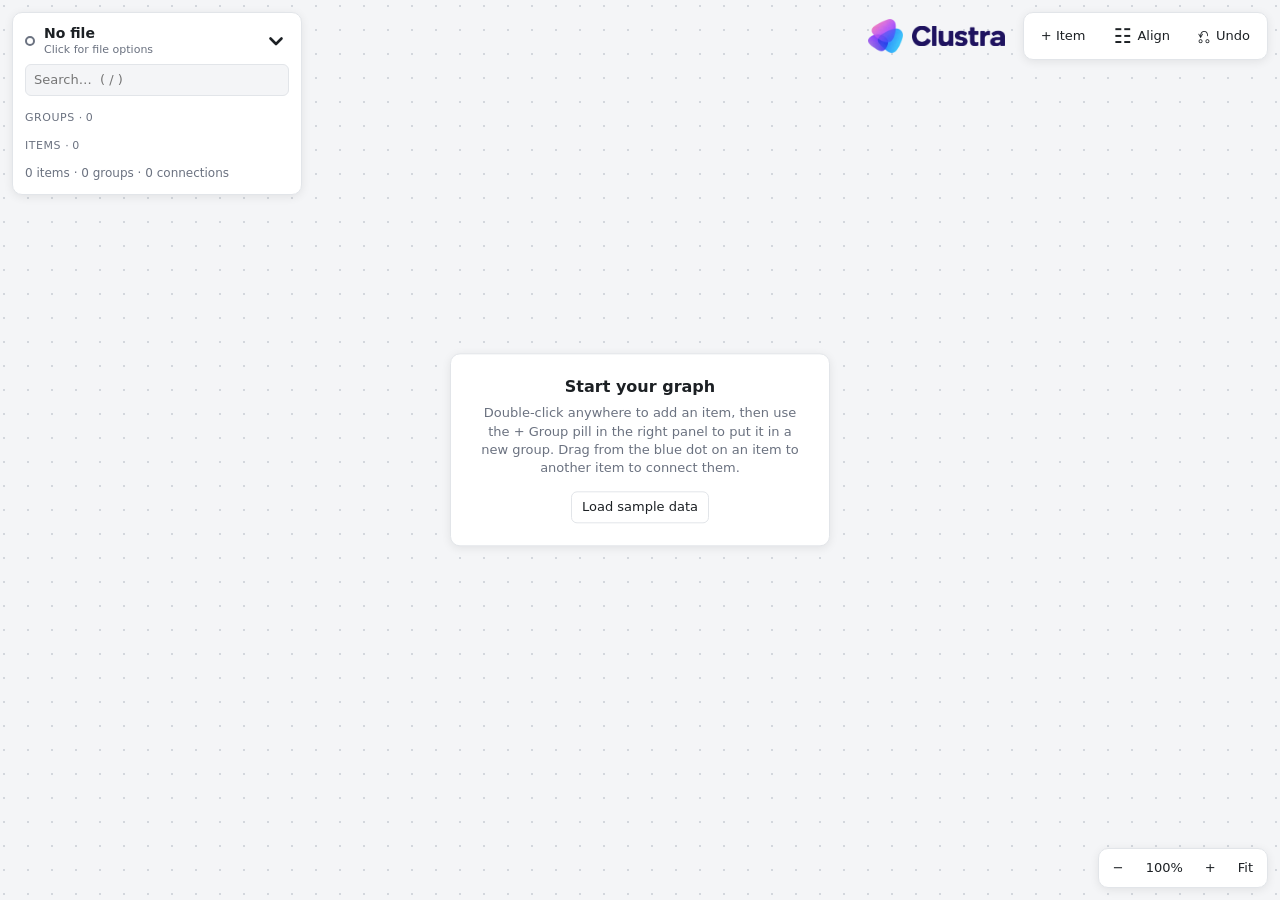
==== clustra/index.html @ b1dc6e13 "adding clustra" ====
<!doctype html>
<html lang="en">
<head>
<meta charset="utf-8">
<meta name="viewport" content="width=device-width, initial-scale=1">
<title>Clustra</title>
<style>
:root{
  --bg:#f4f5f7; --dot:#d3d7dd; --panel:#ffffff; --text:#1c2024; --muted:#6b7280; --border:#e2e5e9;
  --node:#ffffff; --node-stroke:#c3c9d2; --accent:#3b5bdb; --danger:#d93a40; --hover:#f0f2f5;
  --link:#8b93a0;
  --shadow:0 2px 10px rgba(0,0,0,.08);
}
@media (prefers-color-scheme: dark){
  :root{
    --bg:#16181b; --dot:#2c3036; --panel:#1f2226; --text:#e8eaed; --muted:#9aa1ab; --border:#33373d;
    --node:#272b30; --node-stroke:#50565f; --accent:#7c9cff; --danger:#ff6b70; --hover:#2a2e33;
    --link:#8a919d;
    --shadow:0 2px 12px rgba(0,0,0,.4);
  }
}
*{box-sizing:border-box}
[hidden]{display:none!important}
html,body{height:100%;margin:0;overflow:hidden}
body{background:var(--bg);color:var(--text);font:13px/1.4 -apple-system,BlinkMacSystemFont,"Segoe UI",system-ui,sans-serif}
svg#cv{position:fixed;inset:0;width:100%;height:100%;display:block;user-select:none;-webkit-user-select:none;touch-action:none;cursor:grab;
  background-image:radial-gradient(var(--dot) 1.2px,transparent 1.3px)}
svg#cv.panning{cursor:grabbing}
svg text{font:500 13px -apple-system,BlinkMacSystemFont,"Segoe UI",system-ui,sans-serif;fill:var(--text);pointer-events:none}
.hull{opacity:.15;stroke-linejoin:round;stroke-width:48}
.hull.sel{opacity:.3}
svg text.glabel{font-weight:700;font-size:15px;pointer-events:auto;cursor:move}
svg text.glabel.sub{font-size:12px}
.chip.implied{border-style:dashed;font-weight:400}
.chip.newgroup{border-style:dashed;color:var(--accent);font-weight:600}
.chip.newgroup:hover{background:var(--hover)}
.chip input{border:none;background:none;padding:0;width:130px;outline:none;font:inherit}
.chip.weak{border-style:dotted;border-width:2px;color:var(--text)}
.weakline{pointer-events:none}
.weakline path{fill:none;stroke-width:3;stroke-dasharray:1 8;stroke-linecap:round}
.weakline.dim{opacity:.25}
.hint{color:var(--muted);font-size:11px;margin-top:6px}
.node{cursor:pointer}
.node rect{fill:var(--node);stroke:var(--node-stroke);stroke-width:1.2}
.node:hover rect{stroke:var(--accent)}
.node.sel rect{stroke:var(--accent);stroke-width:2.5}
.node.dim{opacity:.25}
.node.hit rect{stroke:var(--accent);stroke-width:2.5}
.handle{fill:var(--accent);stroke:var(--node);stroke-width:2;opacity:0;cursor:crosshair}
.node:hover .handle,.node.sel .handle{opacity:1}
.link{cursor:pointer}
.link .hitbox{stroke:transparent;stroke-width:14;fill:none}
.link .vis{fill:none;stroke-width:1.8;stroke-linecap:round}
.link.dim{opacity:.18}
.link.sel .vis{stroke-width:4}
.link text{font-size:11px;paint-order:stroke;stroke:var(--bg);stroke-width:4px;stroke-linejoin:round}
.link .vis{stroke:var(--link)}
.link text{fill:var(--muted)}
#temp{stroke:var(--accent);stroke-width:2;stroke-dasharray:4 4;pointer-events:none}

.panel{position:fixed;background:var(--panel);border:1px solid var(--border);border-radius:10px;box-shadow:var(--shadow)}
#brand{display:flex;align-items:center;gap:9.4px;pointer-events:none;user-select:none;-webkit-user-select:none}
#brand .mark{display:block;width:34.6px;height:34.6px;-webkit-user-drag:none}
#brand .word{display:block;width:92.9px;height:19.4px;background:#1d115e;-webkit-mask:url([data-uri]) center/contain no-repeat;mask:url([data-uri]) center/contain no-repeat}
@media (prefers-color-scheme: dark){#brand .word{background:var(--text)}}
#side{left:12px;top:12px;width:290px;max-height:calc(100% - 24px);display:flex;flex-direction:column;padding:12px}
#side h1{font-size:15px;margin:0}
.sidehead{display:flex;align-items:center;justify-content:space-between;margin:0 0 8px}
#sidetoggle{width:34px;height:30px;padding:0;display:flex;align-items:center;justify-content:center;color:var(--text);background:none;border:none;border-radius:8px;margin:-4px -4px -4px 0}
#sidetoggle:hover{background:none;color:var(--accent)}
#side.collapsed .sidehead{margin:0 0 12px}
#side.collapsed #search,#side.collapsed #lists{display:none}
#side.collapsed .stats{margin-top:0}
#lists{overflow:auto;flex:1;margin:6px -6px 0;padding:0 6px}
#lists .lbl{position:sticky;top:0;background:var(--panel);margin:0;padding:8px 0 4px;z-index:1}
#lists .lbl span{text-transform:none;letter-spacing:0}
#glist,#ilist{list-style:none;margin:0 -6px;padding:0}
#glist li,#ilist li{display:flex;align-items:center;gap:8px;padding:5px 8px;border-radius:6px;cursor:pointer}
#ilist li span:nth-child(2){overflow:hidden;text-overflow:ellipsis;white-space:nowrap}
#glist li:hover,#ilist li:hover{background:var(--hover)}
#glist li.on,#ilist li.on{background:var(--hover);font-weight:600}
#glist .cnt{margin-left:auto;color:var(--muted);font-weight:400}
#ilist .none{background:none;border:1.5px solid var(--muted)}
.none-msg{color:var(--muted);padding:4px 8px}
.hull.hit{opacity:.32}
.dot{width:10px;height:10px;border-radius:50%;flex:none;display:inline-block}
.lbl{font-size:11px;text-transform:uppercase;letter-spacing:.05em;color:var(--muted);margin:12px 0 4px}
.stats{color:var(--muted);font-size:12px;margin-top:8px}
input,select,textarea,button{font:inherit;color:inherit}
input[type=text],input[type=search],select,textarea{width:100%;background:var(--bg);border:1px solid var(--border);border-radius:6px;padding:6px 8px;outline:none}
input:focus,select:focus,textarea:focus{border-color:var(--accent)}
textarea{resize:vertical;min-height:60px}
button{background:var(--panel);border:1px solid var(--border);border-radius:6px;padding:6px 10px;cursor:pointer}
button:hover{background:var(--hover)}
button.danger{color:var(--danger)}
button.x{border:none;background:none;padding:0 4px;color:var(--muted);font-size:15px;line-height:1}
button.x:hover{color:var(--danger)}
#topright{position:fixed;right:12px;top:12px;display:flex;align-items:center;gap:18px}
#tools{position:static;display:flex;gap:6px;padding:6px}
#tools button{border-color:transparent;display:inline-flex;align-items:center;gap:6px}
#tools .ico{font-size:20px;line-height:1}
#pop .sep{height:1px;background:var(--border);margin:4px 2px}
.menunote{padding:6px 10px;max-width:260px;color:var(--muted);font-size:12px}
#insp{right:12px;top:64px;width:312px;max-height:calc(100% - 130px);overflow:auto;padding:12px}
#insp[hidden]{display:none}
#insp .title{font-size:15px;font-weight:600}
.chips{display:flex;flex-wrap:wrap;gap:5px}
.chip{display:inline-flex;align-items:center;gap:6px;border-radius:999px;padding:3px 10px;color:var(--muted)}
.chip.on{color:var(--text);border-color:var(--text);font-weight:600}
.list{list-style:none;margin:0;padding:0}
.list li{display:flex;align-items:center;gap:6px;padding:3px 0}
.list li span.grow{flex:1;min-width:0;overflow:hidden;text-overflow:ellipsis;white-space:nowrap}
.list a{color:inherit;text-decoration:none;cursor:pointer;font-weight:600}
.list a:hover{color:var(--accent)}
.row{display:flex;gap:6px;margin-top:6px}
.swatches{display:flex;gap:6px;flex-wrap:wrap}
.swatches button{width:22px;height:22px;border-radius:50%;padding:0;border:2px solid transparent}
.swatches button.on{border-color:var(--text)}
.foot{margin-top:14px;display:flex;justify-content:space-between;gap:6px}
#zoom{right:12px;bottom:12px;display:flex;align-items:center;gap:2px;padding:4px}
#zoom button{border:none;min-width:30px}
label.chk{display:inline-flex;align-items:center;gap:5px;color:var(--muted);font-size:12px;white-space:nowrap;cursor:pointer}
label.chk input{width:auto;margin:0}
.newtype{display:flex;gap:8px;align-items:center;padding:4px}
.newtype input[type=text]{width:150px}
.filerow{flex:1;min-width:0;display:flex;align-items:center;gap:9px;text-align:left;background:none;border:none;padding:3px 6px;margin:-3px 0 -3px -6px;border-radius:6px}
.filerow:hover{background:var(--hover)}
.fcol{display:flex;flex-direction:column;min-width:0;line-height:1.25}
#fname{font-size:14px;font-weight:700;overflow:hidden;text-overflow:ellipsis;white-space:nowrap}
#fstat{font-size:11px;color:var(--muted);overflow:hidden;text-overflow:ellipsis;white-space:nowrap}
.syncdot{flex:none;width:10px;height:10px;border-radius:50%;border:2px solid var(--muted)}
.syncdot.ok{background:#30a46c;border-color:#30a46c}
.syncdot.busy{background:#e2a400;border-color:#e2a400;animation:pulse 1s ease-in-out infinite}
.syncdot.bad{background:var(--danger);border-color:var(--danger)}
@keyframes pulse{50%{opacity:.35}}
#pop{padding:6px;display:flex;flex-direction:column;gap:2px;z-index:5}
#pop button{border:none;text-align:left;display:flex;align-items:center;gap:8px}
#nameinp{position:fixed;width:180px;z-index:6;transform:translate(-50%,-50%);background:var(--panel)!important;box-shadow:var(--shadow)}
#marq{position:fixed;border:1.5px dashed var(--accent);background:color-mix(in srgb,var(--accent) 10%,transparent);pointer-events:none;z-index:4}
#toast{left:50%;bottom:60px;transform:translateX(-50%);padding:8px 14px;opacity:0;transition:opacity .2s;pointer-events:none}
#toast.show{opacity:1}
#empty{left:50%;top:50%;transform:translate(-50%,-50%);padding:22px 26px;text-align:center;max-width:380px}
#empty h2{margin:0 0 6px;font-size:16px}
#empty p{color:var(--muted);margin:0 0 14px}
kbd{border:1px solid var(--border);border-radius:4px;padding:0 4px;font:inherit;font-size:11px}
</style>
</head>
<body>
<svg id="cv">
  <defs>
    <marker id="arrow" viewBox="0 0 10 10" refX="9" refY="5" markerWidth="7" markerHeight="7" orient="auto-start-reverse">
      <path d="M0 0L10 5L0 10z" style="fill:var(--link)"/>
    </marker>
  </defs>
  <g id="world"><g id="root"></g><line id="temp" visibility="hidden"/></g>
</svg>

<div id="side" class="panel">
  <div class="sidehead"><button id="filerow" class="filerow"><span id="syncdot" class="syncdot"></span><span class="fcol"><span id="fname"></span><span id="fstat"></span></span></button><button class="x" id="sidetoggle" title="Collapse the panel" aria-label="Collapse the panel"></button></div>
  <input type="search" id="search" placeholder="Search…  ( / )">
  <div id="lists">
    <div class="lbl">Groups <span id="gcount"></span></div>
    <ul id="glist"></ul>
    <div class="lbl">Items <span id="icount"></span></div>
    <ul id="ilist"></ul>
  </div>
  <div class="stats" id="stats"></div>
</div>

<div id="topright">
<div id="brand" role="img" aria-label="Clustra"><img class="mark" alt="" width="37" height="37" src="[data-uri]"><span class="word"></span></div>
<div id="tools" class="panel">
  <button data-tool="item" title="Or double-click the canvas">+ Item</button>
  <button data-tool="align" title="Arrange the whole board — or only the selected items, or the selected group"><span class="ico">☷</span> Align</button>
  <button data-tool="undo" title="Cmd/Ctrl+Z"><span class="ico">⎌</span> Undo</button>
  <input type="file" id="file" accept="application/json,.json" hidden>
</div>
</div>

<div id="insp" class="panel" hidden></div>

<div id="zoom" class="panel">
  <button data-zoom="out">−</button><button data-zoom="reset" id="zpct">100%</button><button data-zoom="in">+</button><button data-zoom="fit">Fit</button>
</div>
<div id="pop" class="panel" hidden></div>
<div id="toast" class="panel"></div>
<div id="marq" hidden></div>
<div id="empty" class="panel" hidden>
  <h2>Start your graph</h2>
  <p>Double-click anywhere to add an item, then use the + Group pill in the right panel to put it in a new group. Drag from the blue dot on an item to another item to connect them.</p>
  <button id="load-sample">Load sample data</button>
</div>
<datalist id="dl"></datalist>

<script>
const KEY = 'clustra-v1';
const PALETTE = ['#e5484d','#f76b15','#e2a400','#30a46c','#12a594','#0090ff','#6e56cf','#d6409f','#8d6e53','#687076'];
const NH = 30;
const $ = s => document.querySelector(s);
const esc = s => String(s ?? '').replace(/[&<>"']/g, c => ({'&':'&amp;','<':'&lt;','>':'&gt;','"':'&quot;',"'":'&#39;'}[c]));
const uid = () => Math.random().toString(36).slice(2, 10);
const svg = $('#cv'), world = $('#world'), root = $('#root'), temp = $('#temp'), insp = $('#insp'), pop = $('#pop');

// ---------- state ----------
function normalize(d) {
  d = d && typeof d === 'object' ? d : {};
  const S = {
    name: typeof d.name === 'string' ? d.name : '',
    items: Array.isArray(d.items) ? d.items : [],
    groups: Array.isArray(d.groups) ? d.groups : [],
    links: Array.isArray(d.links) ? d.links : [],
    linkTypes: (Array.isArray(d.linkTypes) ? d.linkTypes : []).filter(t => t && t.id).map(t => ({id: String(t.id), name: String(t.name || 'Connection'), dir: !!t.dir})),
    view: d.view && isFinite(d.view.k) ? d.view : null,
    savedAt: +d.savedAt || 0,
  };
  const gids = new Set(S.groups.map(g => g.id));
  S.groups.forEach(g => { g.parent = g.parent && g.parent !== g.id && gids.has(g.parent) ? g.parent : null; });
  S.groups.forEach(g => { const seen = new Set([g.id]); let x = g; while (x && x.parent) { if (seen.has(x.parent)) { x.parent = null; break; } seen.add(x.parent); x = S.groups.find(y => y.id === x.parent); } });
  S.items.forEach(p => { p.groups = (p.groups || []).filter(g => gids.has(g)); p.weak = (p.weak || []).filter(g => gids.has(g) && !p.groups.includes(g)); p.x = +p.x || 0; p.y = +p.y || 0; p.name = String(p.name || '?'); });
  const itemIds = new Set(S.items.map(p => p.id));
  S.links = S.links.filter(l => itemIds.has(l.a) && itemIds.has(l.b) && l.a !== l.b);
  for (const l of S.links) {
    l.type = String(l.type);
    if (!S.linkTypes.some(t => t.id === l.type)) S.linkTypes.push({id: l.type, name: 'Connection', dir: false}); // a link whose type is missing from the file
  }
  S.linkTypes = S.linkTypes.filter(t => S.links.some(l => l.type === t.id));
  return S;
}
// What is written to disk, to localStorage and on export.
function serialize() { return {name: S.name.trim() || fileStem(), items: S.items, groups: S.groups, links: S.links, linkTypes: S.linkTypes, view: S.view, savedAt: S.savedAt}; }
const fileStem = () => (fileHandle?.name || '').replace(/\.[^.]+$/, '');
const tabTitle = () => fileHandle ? 'Clustra - ' + fileHandle.name : 'Clustra'; // the linked file, as in "Clustra - my-board.json"
const graphTitle = () => S.name.trim() || fileStem() || 'Untitled graph'; // the name stored in the data, else the name of the linked file
const slug = () => graphTitle().normalize('NFKD').replace(/[\u0300-\u036f]/g, '').toLowerCase().replace(/[^a-z0-9]+/g, '-').replace(/^-+|-+$/g, '') || 'graph';
// Connection types are named by the user and only exist while some connection uses them.
const typeOf = id => S.linkTypes.find(t => t.id === id);
const typeName = id => typeOf(id)?.name || 'Connection';
function ensureType(name, dir = false) {
  name = name.trim();
  const ex = S.linkTypes.find(t => t.name.toLowerCase() === name.toLowerCase()); if (ex) return ex;
  const t = {id: uid(), name, dir: !!dir}; S.linkTypes.push(t); return t;
}
function load() { try { return normalize(JSON.parse(localStorage.getItem(KEY))); } catch { return normalize(null); } }
let S = load();
let sel = null;           // {kind:'item'|'group'|'link', id}
let undoStack = [];
let query = '';
let saveT;
function save() { S.linkTypes = S.linkTypes.filter(t => S.links.some(l => l.type === t.id)); S.savedAt = Date.now(); try { localStorage.setItem(KEY, JSON.stringify(serialize())); } catch (e) { toast('Could not save: ' + e.message); } fileSoon(); }
function saveSoon() { clearTimeout(saveT); saveT = setTimeout(save, 300); }
function pushUndo() { undoStack.push(JSON.stringify(S)); if (undoStack.length > 80) undoStack.shift(); }
function mutate(fn) { pushUndo(); fn(); save(); renderAll(); }
function doUndo() {
  if (!undoStack.length) return toast('Nothing to undo');
  const v = S.view, nm = S.name, wasEmpty = !S.items.length; S = JSON.parse(undoStack.pop()); S.view = v; S.name = nm;
  if (sel && !getSel()) sel = null;
  for (const id of [...multi]) if (!item(id)) multi.delete(id);
  save(); renderAll();
  if (wasEmpty) fit(); // e.g. undoing "Clear": bring the restored items back into view
}
const item = id => S.items.find(p => p.id === id);
const group = id => S.groups.find(g => g.id === id);
const link = id => S.links.find(l => l.id === id);
// Subgroups: a group may have a `parent`. Being in a subgroup implies being in all its ancestors.
function ancestors(gid) { const a = []; let g = group(gid), n = 0; while (g && g.parent && n++ < 50) { a.push(g.parent); g = group(g.parent); } return a; }
function descendants(gid) { const out = []; const walk = id => S.groups.forEach(g => { if (g.parent === id && !out.includes(g.id)) { out.push(g.id); walk(g.id); } }); walk(gid); return out; }
const inGroup = (p, gid) => p.groups.includes(gid) || p.groups.some(x => ancestors(x).includes(gid));
const members = gid => S.items.filter(p => inGroup(p, gid));
// Weak membership: an item is only loosely tied to the group. It is not laid out in the group or covered
// by its area; a dotted line runs from the item to the group instead.
const weakMembers = gid => S.items.filter(p => p.weak.includes(gid));
const rootOf = gid => ancestors(gid).at(-1) || gid;
// An item's first group decides where it "lives" (its chip is laid out there). A group's area
// still stretches to cover all of its members, so areas overlap around items that are in several groups.
const isBridge = p => p.groups.length > 1 && new Set(p.groups.map(rootOf)).size > 1; // in several top-level groups
function coreMembers(gid) { const ms = members(gid), core = ms.filter(p => p.groups[0] === gid || ancestors(p.groups[0]).includes(gid)); return core.length ? core : ms; }
const fullName = g => [...ancestors(g.id).reverse().map(id => group(id).name), g.name].join(' › ');
function orderedGroups() { const out = []; const walk = (parentId, d) => S.groups.forEach(g => { if ((g.parent || null) === parentId) { out.push(g); walk(g.id, d + 1); } }); walk(null, 0); return out; }
function subHeight(gid) { return Math.max(0, ...S.groups.filter(g => g.parent === gid).map(g => 1 + subHeight(g.id))); }
function addToGroup(p, gid) {
  p.weak = p.weak.filter(x => x !== gid);
  if (inGroup(p, gid)) return false;
  const anc = ancestors(gid); p.groups = p.groups.filter(x => !anc.includes(x)); p.groups.push(gid); return true;
}
function removeFromGroup(p, gid) { // leaving a subgroup keeps the item in its parent
  const drop = [gid, ...descendants(gid)], par = group(gid)?.parent;
  p.groups = p.groups.filter(x => !drop.includes(x));
  if (par && !inGroup(p, par)) p.groups.push(par);
}
function getSel() { return !sel ? null : sel.kind === 'item' ? item(sel.id) : sel.kind === 'group' ? group(sel.id) : link(sel.id); }
function select(kind, id) { sel = kind ? {kind, id} : null; multi.clear(); editing = false; renderAll(); }
// Multi-selection (shift-click items, or shift-drag a box around them). Holds item ids; a selection
// of one is turned back into the normal single selection.
const multi = new Set();
function settleMulti() {
  for (const id of [...multi]) if (!item(id)) multi.delete(id);
  if (multi.size === 1) { sel = {kind: 'item', id: [...multi][0]}; multi.clear(); }
  else if (multi.size) sel = null;
  editing = false; renderAll();
}
function toggleMulti(iid) {
  if (!multi.size && sel?.kind === 'item' && sel.id !== iid) multi.add(sel.id);
  if (multi.has(iid)) multi.delete(iid); else multi.add(iid);
  if (!multi.size && sel?.kind === 'item' && sel.id === iid) sel = null;
  settleMulti();
}

// ---------- geometry ----------
const mctx = document.createElement('canvas').getContext('2d');
mctx.font = '500 13px -apple-system,BlinkMacSystemFont,"Segoe UI",system-ui,sans-serif';
const wcache = new Map();
function nodeW(p) {
  let tw = wcache.get(p.name);
  if (tw === undefined) { tw = mctx.measureText(p.name).width; wcache.set(p.name, tw); }
  return Math.max(44, tw + 26 + (p.groups.length + p.weak.length) * 10);
}
function toWorld(cx, cy) { return {x: (cx - S.view.x) / S.view.k, y: (cy - S.view.y) / S.view.k}; }
function toScreen(x, y) { return {x: x * S.view.k + S.view.x, y: y * S.view.k + S.view.y}; }
function hull(pts) {
  pts = pts.slice().sort((a, b) => a[0] - b[0] || a[1] - b[1]);
  const cross = (o, a, b) => (a[0] - o[0]) * (b[1] - o[1]) - (a[1] - o[1]) * (b[0] - o[0]);
  const lo = [], up = [];
  for (const p of pts) { while (lo.length >= 2 && cross(lo.at(-2), lo.at(-1), p) <= 0) lo.pop(); lo.push(p); }
  for (const p of pts.reverse()) { while (up.length >= 2 && cross(up.at(-2), up.at(-1), p) <= 0) up.pop(); up.push(p); }
  return lo.slice(0, -1).concat(up.slice(0, -1));
}
function clip(p, q) { // point on p's pill boundary toward q
  const dx = q.x - p.x, dy = q.y - p.y, hw = nodeW(p) / 2 + 3, hh = NH / 2 + 3;
  const t = Math.min(dx ? hw / Math.abs(dx) : Infinity, dy ? hh / Math.abs(dy) : Infinity);
  return {x: p.x + dx * t, y: p.y + dy * t, t};
}
function centroid(ps) { return {x: ps.reduce((s, p) => s + p.x, 0) / ps.length, y: ps.reduce((s, p) => s + p.y, 0) / ps.length}; }
function freeSpot(cx, cy, w = 100, skip) {
  for (let i = 0; i < 5000; i++) {
    const r = 36 * Math.sqrt(i), a = i * 2.39996, x = cx + r * Math.cos(a) * 1.7, y = cy + r * Math.sin(a);
    if (!S.items.some(p => p !== skip && Math.abs(p.x - x) < (nodeW(p) + w) / 2 + 14 && Math.abs(p.y - y) < NH + 12)) return {x, y};
  }
  return {x: cx, y: cy};
}
function bbox(ps = S.items) {
  let x0 = Infinity, y0 = Infinity, x1 = -Infinity, y1 = -Infinity;
  for (const p of ps) { const w = nodeW(p) / 2; x0 = Math.min(x0, p.x - w); x1 = Math.max(x1, p.x + w); y0 = Math.min(y0, p.y - NH / 2); y1 = Math.max(y1, p.y + NH / 2); }
  return {x0, y0, x1, y1};
}

// ---------- view ----------
function applyView() {
  const v = S.view;
  world.setAttribute('transform', `translate(${v.x},${v.y}) scale(${v.k})`);
  let step = 24 * v.k; while (step < 14) step *= 2;
  svg.style.backgroundSize = `${step}px ${step}px`;
  svg.style.backgroundPosition = `${v.x}px ${v.y}px`;
  $('#zpct').textContent = Math.round(v.k * 100) + '%';
}
function zoomAt(cx, cy, f) {
  const v = S.view, k = Math.min(4, Math.max(0.08, v.k * f));
  v.x = cx - (cx - v.x) * k / v.k; v.y = cy - (cy - v.y) * k / v.k; v.k = k;
  applyView(); saveSoon();
}
function fit() {
  const W = innerWidth, H = innerHeight;
  if (!S.items.length) { S.view = {x: W / 2, y: H / 2, k: 1}; applyView(); return; }
  const b = bbox(), L = 328, T = 80, R = sel ? 340 : 40, B = 70, pad = 50;
  const k = Math.min(1.4, (W - L - R) / (b.x1 - b.x0 + pad * 2), (H - T - B) / (b.y1 - b.y0 + pad * 2));
  const kk = Math.max(0.08, k);
  S.view = {k: kk, x: L + (W - L - R) / 2 - (b.x0 + b.x1) / 2 * kk, y: T + (H - T - B) / 2 - (b.y0 + b.y1) / 2 * kk};
  applyView(); saveSoon();
}
function ensureVisible(p) {
  const s = toScreen(p.x, p.y);
  if (s.x < 338 || s.x > innerWidth - 350 || s.y < 80 || s.y > innerHeight - 80) {
    S.view.x += innerWidth / 2 - s.x; S.view.y += innerHeight / 2 - s.y; applyView(); saveSoon();
  }
}

// ---------- rendering ----------
function renderCanvas() {
  const byId = new Map(S.items.map(p => [p.id, p]));
  const gm = new Map(S.groups.map(g => [g.id, g]));
  let h = '', labels = '';
  const selItemId = sel?.kind === 'item' ? sel.id : null;
  const areas = new Map();
  // group hulls
  for (const g of orderedGroups()) {
    const ms = members(g.id); if (!ms.length) continue;
    const pts = [], pad = 48 + 36 * subHeight(g.id), core = coreMembers(g.id), coreSet = new Set(core);
    // The area wraps the items that live here (and members sitting right next to them). Members that
    // live in another group are reached by an arm of the same colour, so areas overlap just at them.
    const gapTo = (p, c) => Math.max(Math.abs(c.x - p.x) - (nodeW(c) + nodeW(p)) / 2, Math.abs(c.y - p.y) - NH);
    const corners = p => { const w = nodeW(p) / 2, hh = NH / 2; return [[p.x - w, p.y - hh], [p.x + w, p.y - hh], [p.x - w, p.y + hh], [p.x + w, p.y + hh]]; };
    const inside = (poly, x, y) => { let sg = 0; for (let i = 0; i < poly.length; i++) { const a = poly[i], b = poly[(i + 1) % poly.length], c = Math.sign((b[0] - a[0]) * (y - a[1]) - (b[1] - a[1]) * (x - a[0])); if (c) { if (sg && c !== sg) return false; sg = c; } } return true; };
    const settled = core.filter(p => !isBridge(p)), body = bbox(settled.length ? settled : core), msSet = new Set(ms), arms = [];
    let hp = hull(pts.concat(...core.map(corners)));
    const guests = ms.filter(p => !coreSet.has(p)).map(p => { let near = core[0], d = Infinity; for (const c of core) { const v = gapTo(p, c); if (v < d) { d = v; near = c; } } return {p, near, d}; }).sort((a, b) => a.d - b.d);
    for (const {p, near, d} of guests) {
      // stretch the area over a member that lives elsewhere only if that swallows no item that isn't a member
      const cand = d < 450 ? hull(hp.concat(corners(p))) : null;
      if (cand && (d < 50 || !S.items.some(q => !msSet.has(q) && inside(cand, q.x, q.y)))) hp = cand;
      else if (p.groups.includes(g.id)) arms.push([p, near]); // an item that is in via a subgroup is reached by that subgroup's arm only
    }
    const b = body;
    areas.set(g.id, {hp, pad, color: g.color});
    const on = sel?.kind === 'group' && sel.id === g.id;
    h += `<g class="hull${on ? ' sel' : ''}${query && g.name.toLowerCase().includes(query.toLowerCase()) ? ' hit' : ''}" data-gid="${g.id}" fill="${g.color}" stroke="${g.color}"><path style="stroke-width:${pad}" d="M${hp.map(p => p.join(' ')).join('L')}Z"/>` +
      arms.map(([p, c]) => { const w = nodeW(p); return `<line x1="${p.x}" y1="${p.y}" x2="${c.x}" y2="${c.y}" style="stroke-width:16;stroke-linecap:round"/><rect x="${p.x - w / 2}" y="${p.y - NH / 2}" width="${w}" height="${NH}" rx="${NH / 2}" style="stroke-width:18"/>`; }).join('') + `</g>`;
    labels += `<text class="glabel${g.parent ? ' sub' : ''}" data-gid="${g.id}" x="${b.x0 - pad / 2 + 10}" y="${b.y0 - pad / 2 - 8}" style="fill:${g.color}">${esc(g.name)}</text>`;
  }
  h += labels;
  // weak memberships: dotted line from the item to the edge of the group's area
  for (const p of S.items) for (const gid of p.weak) {
    const a = areas.get(gid); if (!a) continue;
    let best = null, bd = Infinity;
    for (let i = 0; i < a.hp.length; i++) {
      const u = a.hp[i], v = a.hp[(i + 1) % a.hp.length], dx = v[0] - u[0], dy = v[1] - u[1];
      const t = Math.max(0, Math.min(1, ((p.x - u[0]) * dx + (p.y - u[1]) * dy) / (dx * dx + dy * dy || 1)));
      const qx = u[0] + t * dx, qy = u[1] + t * dy, d = Math.hypot(p.x - qx, p.y - qy);
      if (d < bd) { bd = d; best = [qx, qy]; }
    }
    if (!best || bd < a.pad / 2 + 30) continue; // already at or inside the area
    const k = (a.pad / 2) / bd, ex = best[0] + (p.x - best[0]) * k, ey = best[1] + (p.y - best[1]) * k, c = clip(p, {x: ex, y: ey});
    h += `<g class="weakline${selItemId && selItemId !== p.id ? ' dim' : ''}" stroke="${a.color}" fill="${a.color}"><path d="M${c.x} ${c.y}L${ex} ${ey}"/><circle cx="${ex}" cy="${ey}" r="4.5" stroke="none"/></g>`;
  }
  // links
  const pairCount = {}, pairIdx = {};
  for (const l of S.links) { const k = [l.a, l.b].sort().join('|'); pairCount[k] = (pairCount[k] || 0) + 1; }
  for (const l of S.links) {
    const a = byId.get(l.a), b = byId.get(l.b); if (!a || !b) continue;
    const k = [l.a, l.b].sort().join('|'), i = pairIdx[k] = (pairIdx[k] ?? -1) + 1;
    const c1 = clip(a, b), c2 = clip(b, a); if (c1.t + c2.t >= 1) continue;
    let ox = 0, oy = 0;
    if (pairCount[k] > 1) { const dx = b.x - a.x, dy = b.y - a.y, d = Math.hypot(dx, dy) || 1, o = (i - (pairCount[k] - 1) / 2) * 9, sgn = l.a < l.b ? 1 : -1; ox = -dy / d * o * sgn; oy = dx / d * o * sgn; }
    const d = `M${c1.x + ox} ${c1.y + oy}L${c2.x + ox} ${c2.y + oy}`;
    const lt = typeOf(l.type), text = l.label || typeName(l.type);
    const cls = `link${sel?.kind === 'link' && sel.id === l.id ? ' sel' : ''}${selItemId && l.a !== selItemId && l.b !== selItemId ? ' dim' : ''}`;
    h += `<g class="${cls}" data-lid="${l.id}"><path class="hitbox" d="${d}"/><path class="vis" d="${d}"${lt?.dir ? ' marker-end="url(#arrow)"' : ''}/>` +
      (text ? `<text x="${(c1.x + c2.x) / 2 + ox}" y="${(c1.y + c2.y) / 2 + oy}" text-anchor="middle" dy=".35em">${esc(text)}</text>` : '') + `</g>`;
  }
  // nodes
  const q = query.toLowerCase(), mgs = q ? matchingGroups() : [];
  for (const p of S.items) {
    const w = nodeW(p), n = p.groups.length + p.weak.length;
    const hit = q && matchesItem(p, q, mgs);
    const cls = `node${(sel?.kind === 'item' && sel.id === p.id) || multi.has(p.id) ? ' sel' : ''}${q ? (hit ? ' hit' : ' dim') : ''}`;
    h += `<g class="${cls}" data-iid="${p.id}" transform="translate(${p.x},${p.y})"><rect x="${-w / 2}" y="${-NH / 2}" width="${w}" height="${NH}" rx="${NH / 2}"/>`;
    p.groups.forEach((gid, i) => { h += `<circle cx="${-w / 2 + 14 + i * 10}" cy="0" r="4" fill="${gm.get(gid)?.color || '#888'}"/>`; });
    p.weak.forEach((gid, i) => { h += `<circle cx="${-w / 2 + 14 + (p.groups.length + i) * 10}" cy="0" r="3.2" fill="none" stroke-width="1.6" stroke="${gm.get(gid)?.color || '#888'}"/>`; });
    h += `<text x="${n * 5 + (n ? 2 : 0)}" text-anchor="middle" dy=".35em">${esc(p.name)}</text><circle class="handle" cx="${w / 2}" cy="0" r="7"/></g>`;
  }
  root.innerHTML = h;
  $('#empty').hidden = S.items.length > 0 || S.groups.length > 0;
}
const byName = (a, b) => a.name.localeCompare(b.name, 'cs');
function matchingGroups() { const q = query.toLowerCase(); return q ? S.groups.filter(g => g.name.toLowerCase().includes(q)) : S.groups; }
function matchesItem(p, q, mg) { return p.name.toLowerCase().includes(q) || mg.some(g => inGroup(p, g.id)); } // by name, or being in a group whose name matches
function renderSidebar() {
  document.title = tabTitle();
  const q = query.toLowerCase(), mg = q ? matchingGroups() : [];
  const gs = orderedGroups().filter(g => !q || mg.includes(g));
  $('#glist').innerHTML = gs.map(g =>
    `<li data-gid="${g.id}" style="padding-left:${8 + (q ? 0 : ancestors(g.id).length * 16)}px" class="${sel?.kind === 'group' && sel.id === g.id ? 'on' : ''}"><span class="dot" style="background:${g.color}"></span><span>${esc(g.name)}</span><span class="cnt">${members(g.id).length}</span></li>`).join('')
    || (S.groups.length ? '<li class="none-msg" style="cursor:default">No group matches</li>' : '');
  const ps = S.items.filter(p => !q || matchesItem(p, q, mg)).sort(byName), gm = new Map(S.groups.map(g => [g.id, g]));
  $('#ilist').innerHTML = ps.map(p => {
    const c = gm.get(p.groups[0])?.color;
    return `<li data-iid="${p.id}" class="${(sel?.kind === 'item' && sel.id === p.id) || multi.has(p.id) ? 'on' : ''}"><span class="dot${c ? '' : ' none'}" style="${c ? `background:${c}` : ''}"></span><span>${esc(p.name)}</span></li>`;
  }).join('') || (S.items.length ? '<li class="none-msg" style="cursor:default">No item matches</li>' : '');
  $('#gcount').textContent = q ? `· ${gs.length} of ${S.groups.length}` : `· ${S.groups.length}`;
  $('#icount').textContent = q ? `· ${ps.length} of ${S.items.length}` : `· ${S.items.length}`;
  const NB = '\u00a0'; // non-breaking space: a number never gets separated from its label
  $('#stats').textContent = [`${S.items.length}${NB}items`, `${S.groups.length}${NB}groups`, `${S.links.length}${NB}connections`].join(' · ');
}
function linkPhrase(l, me) {
  const other = item(l.a === me.id ? l.b : l.a), nm = `<a data-act="selItem" data-iid="${other.id}">${esc(other.name)}</a>`, t = esc(typeName(l.type));
  const body = !typeOf(l.type)?.dir ? `${t}: ${nm}` : l.a === me.id ? `${t} → ${nm}` : `${t} ← ${nm}`;
  return `${body}${l.label ? ` <span style="color:var(--muted)">· ${esc(l.label)}</span>` : ''}`;
}
const typeOptions = (sel, extra = '') => S.linkTypes.map(t => `<option value="${t.id}"${t.id === sel ? ' selected' : ''}>${esc(t.name)}${t.dir ? ' →' : ''}</option>`).join('') + `<option value="__new"${sel === '__new' ? ' selected' : ''}>+ New type…</option>`;
function renderInspector() {
  const o = getSel();
  if (multi.size > 1) {
    const ps = [...multi].map(item);
    insp.hidden = false;
    insp.innerHTML = `<div class="title">${ps.length} items selected</div>
      <div class="lbl">Groups</div>
      <div class="chips">${orderedGroups().map(g => { const n = ps.filter(p => inGroup(p, g.id)).length; return `<button class="chip${n === ps.length ? ' on' : n ? ' on implied' : ''}" data-act="multiGroup" data-gid="${g.id}" title="${n === ps.length ? 'All are in it — click to remove them all' : `${n} of ${ps.length} are in it — click to add the rest`}"><span class="dot" style="background:${g.color}"></span>${esc(fullName(g))}${n && n < ps.length ? ` · ${n}/${ps.length}` : ''}</button>`; }).join('') || '<span style="color:var(--muted)">No groups yet — create one on the left.</span>'}</div>
      <div class="hint">Click a group to add all selected items to it; click again to take them out. Drag any selected item to move the whole selection. Shift-click adds or removes items; shift-drag on empty space selects a box.</div>
      <div class="lbl">Selected</div>
      <ul class="list">${ps.map(p => `<li><span class="grow"><a data-act="selItem" data-iid="${p.id}">${esc(p.name)}</a></span><button class="x" title="Remove from selection" data-act="multiDrop" data-iid="${p.id}">×</button></li>`).join('')}</ul>
      <div class="foot"><button data-act="multiClear">Clear selection</button><button class="danger" data-act="multiDelete">Delete ${ps.length} items</button></div>`;
    return;
  }
  insp.hidden = !o;
  if (!o) return;
  let h = '';
  if (sel.kind === 'item') {
    const ls = S.links.filter(l => l.a === o.id || l.b === o.id);
    setDatalist(S.items.filter(p => p.id !== o.id));
    h = `<input type="text" class="title" data-field="name" value="${esc(o.name)}" placeholder="Name">
      <div class="lbl">Connections</div>
      <ul class="list">${ls.map(l => `<li><span class="dot" style="background:var(--link)"></span><span class="grow">${linkPhrase(l, o)}</span><button class="x" title="Edit" data-act="selLink" data-lid="${l.id}">✎</button><button class="x" title="Remove" data-act="delLink" data-lid="${l.id}">×</button></li>`).join('')}</ul>
      <div class="row"><select id="conn-type" style="width:120px;flex:none">${typeOptions(connType())}</select>
        <input type="text" id="conn-name" list="dl" placeholder="Name, Enter" data-enter="addConn"></div>
      <div class="row" id="conn-newrow"${connType() === '__new' ? '' : ' hidden'}><input type="text" id="conn-newtype" placeholder="Name of the new type" data-enter="focusConnName"><label class="chk" title="Draw the connection with an arrow, from this item to the other"><input type="checkbox" id="conn-newdir"> arrow</label></div>
      <div class="lbl">Notes</div>
      <textarea data-field="note" placeholder="Anything worth remembering…">${esc(o.note || '')}</textarea>
      <div class="lbl">Groups</div>
      <div class="chips"><button class="chip newgroup" data-act="newGroupPill" title="Create a new group and put ${esc(o.name)} in it">+ Group</button>${orderedGroups().map(g => `<button class="chip${o.groups.includes(g.id) ? ' on' : inGroup(o, g.id) ? ' on implied' : o.weak.includes(g.id) ? ' weak' : ''}" data-act="toggleGroup" data-gid="${g.id}" title="${o.weak.includes(g.id) ? 'Weak member — click to remove' : o.groups.includes(g.id) ? 'Member — click to make it a weak tie' : 'Click to add'}"><span class="dot" style="${o.weak.includes(g.id) ? `box-shadow:inset 0 0 0 2px ${g.color}` : `background:${g.color}`}"></span>${esc(fullName(g))}${o.weak.includes(g.id) ? ' · weak' : ''}</button>`).join('') }</div>
      ${S.groups.length ? '<div class="hint">Click a group to cycle: member → weak tie → not in it. Dragging from the blue dot onto a group also makes a weak tie.</div>' : ''}
      <div class="foot"><span></span><button class="danger" data-act="delItem">Delete item</button></div>`;
  } else if (sel.kind === 'group') {
    const ms = members(o.id);
    setDatalist(S.items.filter(p => !inGroup(p, o.id)));
    const weak = weakMembers(o.id), subs = S.groups.filter(g => g.parent === o.id), banned = [o.id, ...descendants(o.id)];
    h = `<input type="text" class="title" data-field="name" value="${esc(o.name)}" placeholder="Group name">
      <div class="lbl">Color</div>
      <div class="swatches">${PALETTE.map(c => `<button data-act="setColor" data-color="${c}" class="${c === o.color ? 'on' : ''}" style="background:${c}"></button>`).join('')}</div>
      <div class="lbl">Parent group</div>
      <select data-field="parent"><option value="">— none (top level) —</option>${orderedGroups().filter(g => !banned.includes(g.id)).map(g => `<option value="${g.id}"${g.id === o.parent ? ' selected' : ''}>${esc(fullName(g))}</option>`).join('')}</select>
      <div class="lbl">Subgroups</div>
      <ul class="list">${subs.map(g => `<li><span class="dot" style="background:${g.color}"></span><span class="grow"><a data-act="selGroup" data-gid="${g.id}">${esc(g.name)}</a></span><span style="color:var(--muted)">${members(g.id).length}</span></li>`).join('')}</ul>
      <input type="text" id="sub-add" placeholder="+ New subgroup, press Enter" data-enter="newSub">
      <div class="lbl">Add items</div>
      <input type="text" id="g-add" list="dl" placeholder="Type a name, press Enter" data-enter="addMember">
      <div class="lbl">Items (${ms.length})</div>
      <ul class="list">${ms.map(p => { const via = p.groups.find(x => x !== o.id && ancestors(x).includes(o.id)); return `<li><span class="grow"><a data-act="selItem" data-iid="${p.id}">${esc(p.name)}</a>${via ? ` <span style="color:var(--muted)">· ${esc(group(via).name)}</span>` : ''}</span>${via ? '' : `<button class="x" title="Make this a weak tie" data-act="makeWeak" data-iid="${p.id}">~</button>`}<button class="x" title="Remove from group" data-act="removeMember" data-iid="${p.id}">×</button></li>`; }).join('')}</ul>
      ${weak.length ? `<div class="lbl">Weak ties (${weak.length})</div>
      <ul class="list">${weak.map(p => `<li><span class="grow"><a data-act="selItem" data-iid="${p.id}">${esc(p.name)}</a></span><button class="x" title="Make a full member" data-act="makeStrong" data-iid="${p.id}">＋</button><button class="x" title="Remove the tie" data-act="removeWeak" data-iid="${p.id}">×</button></li>`).join('')}</ul>` : ''}
      <div class="foot"><span></span><button class="danger" data-act="delGroup" title="Items and subgroups stay, only this group is removed">Delete group</button></div>`;
  } else {
    const a = item(o.a), b = item(o.b), t = typeOf(o.type), n = S.links.filter(x => x.type === o.type).length;
    h = `<div class="title"><a data-act="selItem" data-iid="${a.id}" style="cursor:pointer">${esc(a.name)}</a> ${t?.dir ? '→' : '—'} <a data-act="selItem" data-iid="${b.id}" style="cursor:pointer">${esc(b.name)}</a></div>
      <div class="lbl">Type</div>
      <select id="l-type" data-field="type">${typeOptions(o.type)}</select>
      <div class="row" id="l-newrow" hidden><input type="text" id="l-newtype" placeholder="Name of the new type, Enter" data-enter="linkNewType"><label class="chk"><input type="checkbox" id="l-newdir"> arrow</label></div>
      <div class="lbl">Rename type${n > 1 ? ` · used by ${n} connections` : ''}</div>
      <input type="text" data-field="typeName" value="${esc(t?.name || '')}">
      <label class="chk" style="margin-top:8px"><input type="checkbox" data-field="typeDir"${t?.dir ? ' checked' : ''}> Directed — arrow from ${esc(a.name)} to ${esc(b.name)}</label>
      <div class="lbl">Label (optional)</div>
      <input type="text" id="l-label" data-field="label" value="${esc(o.label || '')}" placeholder="e.g. since 2019, weekly, strong">
      <div class="foot">${t?.dir ? '<button data-act="swap">Swap direction</button>' : '<span></span>'}<button class="danger" data-act="delSelLink">Delete connection</button></div>`;
  }
  insp.innerHTML = h;
}
function setDatalist(ps) { $('#dl').innerHTML = ps.map(p => `<option value="${esc(p.name)}">`).join(''); }
function renderAll() { renderCanvas(); renderSidebar(); renderInspector(); }
let toastT;
function toast(msg) { const t = $('#toast'); t.textContent = msg; t.classList.add('show'); clearTimeout(toastT); toastT = setTimeout(() => t.classList.remove('show'), 2200); }

// ---------- operations ----------
function addItem(name, opt = {}) {
  const p = {id: uid(), name, note: '', groups: opt.groups || [], weak: [], x: 0, y: 0};
  let c;
  if (opt.x !== undefined) c = {x: opt.x, y: opt.y};
  else if (opt.near) c = {x: opt.near.x, y: opt.near.y + 60};
  else {
    const ms = p.groups.length ? members(p.groups[0]) : [];
    const up = p.groups.length ? ancestors(p.groups[0]).map(members).find(a => a.length) : null;
    if (ms.length) c = centroid(ms);
    else if (up) { const b = bbox(up); c = {x: b.x1 + 90, y: (b.y0 + b.y1) / 2}; }
    else if (S.items.length && p.groups.length) { const b = bbox(); c = {x: b.x1 + 260, y: (b.y0 + b.y1) / 2}; }
    else c = toWorld(innerWidth / 2, innerHeight / 2);
  }
  Object.assign(p, freeSpot(c.x, c.y, nodeW(p)));
  S.items.push(p);
  return p;
}
function addLink(a, b, type, label = '') {
  if (a === b) return null;
  if (S.links.some(l => l.type === type && ((l.a === a && l.b === b) || (l.a === b && l.b === a)))) { toast('That connection already exists'); return null; }
  const l = {id: uid(), a, b, type, label}; S.links.push(l); return l;
}
function findByName(name, exclude) { const n = name.trim().toLowerCase(); return S.items.find(p => p.name.toLowerCase() === n && p.id !== exclude); }
function weakTie(iid, gid) {
  const p = item(iid), g = group(gid);
  if (inGroup(p, gid)) return toast(`${p.name} is already a member of ${g.name}`);
  if (p.weak.includes(gid)) return toast(`${p.name} already has a weak tie to ${g.name}`);
  mutate(() => p.weak.push(gid));
  toast(`Weak tie: ${p.name} → ${g.name}`);
}
let editing = false, lastConnType = null;
const connType = () => typeOf(lastConnType) ? lastConnType : (lastConnType === '__new' || !S.linkTypes.length ? '__new' : S.linkTypes[0].id);
function editField(f, v) {
  const o = getSel(); if (!o) return;
  if (f === 'type' && v === '__new') { $('#l-newrow').hidden = false; $('#l-newtype').focus(); return; } // naming a new type: nothing changes until Enter
  if (!editing) { pushUndo(); editing = true; }
  if (f === 'typeName' || f === 'typeDir') { // these belong to the connection's type, so they change every connection of that type
    const t = typeOf(o.type); if (!t) return;
    if (f === 'typeName') t.name = v; else t.dir = !!v;
    save(); renderCanvas(); renderSidebar();
    if (f === 'typeDir') renderInspector();
    return;
  }
  o[f] = v; save(); renderCanvas(); renderSidebar();
  if (f === 'parent') o.parent = v || null;
  if (f === 'type' || f === 'parent') renderInspector();
}
const acts = {
  selItem: d => { select('item', d.iid); ensureVisible(item(d.iid)); },
  selLink: d => select('link', d.lid),
  selGroup: d => select('group', d.gid),
  newGroupPill: (d, el) => { // the pill turns into a small text box
    el.outerHTML = '<span class="chip newgroup"><input type="text" id="ng-name" placeholder="Group name, Enter" data-enter="newGroupFor"></span>';
    $('#ng-name').focus();
  },
  newGroupFor: (d, el) => {
    const name = el.value.trim(); if (!name) return renderInspector();
    const p = getSel(); if (!p || sel.kind !== 'item') return;
    const existing = S.groups.find(g => g.name.toLowerCase() === name.toLowerCase());
    mutate(() => {
      const g = existing || (() => {
        const used = new Set(S.groups.map(x => x.color));
        const ng = {id: uid(), name, parent: null, color: PALETTE.find(c => !used.has(c)) || PALETTE[S.groups.length % PALETTE.length]};
        S.groups.push(ng); return ng;
      })();
      addToGroup(p, g.id);
    });
    toast(existing ? `Added ${p.name} to the existing group “${existing.name}”` : `Created group “${name}” with ${p.name} in it`);
  },
  multiGroup: d => mutate(() => {
    const ps = [...multi].map(item), all = ps.every(p => inGroup(p, d.gid));
    for (const p of ps) { if (!all) addToGroup(p, d.gid); else if (p.groups.includes(d.gid)) removeFromGroup(p, d.gid); }
  }),
  multiDrop: d => { multi.delete(d.iid); settleMulti(); },
  multiClear: () => select(null),
  multiDelete: () => { const ids = new Set(multi); multi.clear(); sel = null; mutate(() => { S.items = S.items.filter(p => !ids.has(p.id)); S.links = S.links.filter(l => !ids.has(l.a) && !ids.has(l.b)); }); toast(`Deleted ${ids.size} items — Undo brings them back`); },
  toggleGroup: d => {
    const p = getSel();
    if (!p.groups.includes(d.gid) && inGroup(p, d.gid)) return toast('Included through a subgroup — remove the subgroup instead');
    mutate(() => {
      if (p.groups.includes(d.gid)) { p.groups = p.groups.filter(x => x !== d.gid); p.weak.push(d.gid); }   // member -> weak
      else if (p.weak.includes(d.gid)) p.weak = p.weak.filter(x => x !== d.gid);                            // weak -> out
      else addToGroup(p, d.gid);                                                                            // out -> member
    });
  },
  newSub: (d, el) => {
    const name = el.value.trim(); if (!name) return;
    const par = getSel();
    mutate(() => S.groups.push({id: uid(), name, color: par.color, parent: par.id}));
    $('#sub-add')?.focus();
  },
  delLink: d => mutate(() => { S.links = S.links.filter(l => l.id !== d.lid); }),
  delSelLink: () => { const id = sel.id; sel = null; mutate(() => { S.links = S.links.filter(l => l.id !== id); }); },
  swap: () => mutate(() => { const l = getSel(); [l.a, l.b] = [l.b, l.a]; }),
  delItem: () => { const id = sel.id; sel = null; mutate(() => { S.items = S.items.filter(p => p.id !== id); S.links = S.links.filter(l => l.a !== id && l.b !== id); }); },
  delGroup: () => { const id = sel.id; sel = null; mutate(() => {
    const par = group(id).parent || null;
    S.groups = S.groups.filter(g => g.id !== id);
    S.groups.forEach(g => { if (g.parent === id) g.parent = par; });
    S.items.forEach(p => { p.weak = p.weak.filter(g => g !== id); if (p.groups.includes(id)) { p.groups = p.groups.filter(g => g !== id); if (par && !inGroup(p, par)) p.groups.push(par); } });
  }); },
  setColor: d => mutate(() => { getSel().color = d.color; }),
  removeMember: d => mutate(() => removeFromGroup(item(d.iid), sel.id)),
  makeWeak: d => mutate(() => { const p = item(d.iid); p.groups = p.groups.filter(x => x !== sel.id); if (!p.weak.includes(sel.id)) p.weak.push(sel.id); }),
  makeStrong: d => mutate(() => addToGroup(item(d.iid), sel.id)),
  removeWeak: d => mutate(() => { const p = item(d.iid); p.weak = p.weak.filter(x => x !== sel.id); }),
  addMember: (d, el) => {
    const name = el.value.trim(); if (!name) return;
    const gid = sel.id; let p;
    mutate(() => {
      const ex = findByName(name);
      if (ex && addToGroup(ex, gid)) { p = ex; toast(`Added existing “${ex.name}” to the group`); }
      else p = addItem(name, {groups: [gid]});
    });
    ensureVisible(p); $('#g-add')?.focus();
  },
  focusConnName: () => $('#conn-name')?.focus(),
  linkNewType: (d, el) => {
    const name = el.value.trim(), l = getSel(); if (!name || !l) return;
    const dir = $('#l-newdir').checked;
    mutate(() => { l.type = ensureType(name, dir).id; });
  },
  addConn: (d, el) => {
    const name = el.value.trim(); if (!name) return;
    const me = getSel(); let tid = $('#conn-type').value;
    const typeText = $('#conn-newtype')?.value.trim() || '', dir = !!$('#conn-newdir')?.checked;
    if (tid === '__new' && !typeText) { toast('Name the new connection type first'); $('#conn-newtype')?.focus(); return; }
    let l;
    mutate(() => {
      if (tid === '__new') tid = ensureType(typeText, dir).id;
      let other = findByName(name, me.id);
      if (!other) { other = addItem(name, {near: me}); toast(`Created “${name}”`); }
      l = addLink(me.id, other.id, tid);
    });
    lastConnType = tid; renderInspector(); $('#conn-name')?.focus();
  },
};
insp.addEventListener('click', e => { const b = e.target.closest('[data-act]'); if (b) acts[b.dataset.act](b.dataset, b); });
insp.addEventListener('input', e => { const f = e.target.dataset.field; if (f) editField(f, e.target.type === 'checkbox' ? e.target.checked : e.target.value); });
insp.addEventListener('change', e => { // the type chooser in the "add connection" row
  if (e.target.id !== 'conn-type') return;
  lastConnType = e.target.value; $('#conn-newrow').hidden = lastConnType !== '__new';
  if (lastConnType === '__new') $('#conn-newtype').focus(); else $('#conn-name').focus();
});
insp.addEventListener('focusout', e => { editing = false; if (e.target.id === 'ng-name' && !e.target.value.trim()) setTimeout(() => { if (document.activeElement?.id !== 'ng-name' && insp.querySelector('#ng-name')) renderInspector(); }, 0); });
insp.addEventListener('keydown', e => { if (e.key === 'Escape' && e.target.id === 'ng-name') { e.stopPropagation(); renderInspector(); return; }
  if (e.key === 'Enter' && e.target.dataset.enter) { e.preventDefault(); acts[e.target.dataset.enter](e.target.dataset, e.target); } });

// Left panel: can be collapsed to just the title and the summary. Pressing "/" opens it for as long as
// the search lasts (until Escape) and then it folds back.
let sideCollapsed = false, sideTemp = false;
try { sideCollapsed = localStorage.getItem(KEY + '-side') === '1'; } catch {}
function applySide() {
  const folded = sideCollapsed && !sideTemp;
  $('#side').classList.toggle('collapsed', folded);
  $('#sidetoggle').innerHTML = `<svg width="18" height="18" viewBox="0 0 18 18" fill="none" stroke="currentColor" stroke-width="2.6" stroke-linecap="round" stroke-linejoin="round"><path d="${folded ? 'M6.5 3.5 12 9l-5.5 5.5' : 'M3.5 6.5 9 12l5.5-5.5'}"/></svg>`;
  const tip = folded ? 'Expand the panel' : 'Collapse the panel';
  $('#sidetoggle').title = tip; $('#sidetoggle').setAttribute('aria-label', tip);
}
$('#sidetoggle').addEventListener('click', () => {
  if (sideTemp) { sideTemp = false; sideCollapsed = true; } // folding while the search had it open: fold for good
  else sideCollapsed = !sideCollapsed;
  try { localStorage.setItem(KEY + '-side', sideCollapsed ? '1' : '0'); } catch {}
  applySide();
});
function focusGroup(gid) { const c = coreMembers(gid); if (c.length) ensureVisible(centroid(c)); }
$('#glist').addEventListener('click', e => { const li = e.target.closest('li[data-gid]'); if (!li) return; select('group', li.dataset.gid); focusGroup(li.dataset.gid); $('#g-add')?.focus(); });
$('#ilist').addEventListener('click', e => {
  const li = e.target.closest('li[data-iid]'); if (!li) return;
  if (e.shiftKey) toggleMulti(li.dataset.iid); else select('item', li.dataset.iid);
  const p = item(li.dataset.iid); if (p) ensureVisible(p);
});
$('#search').addEventListener('input', e => { query = e.target.value.trim(); renderCanvas(); renderSidebar(); });
$('#search').addEventListener('keydown', e => {
  if (e.key === 'Enter' && query) { // exact name wins; otherwise the first matching item, then the first matching group
    const q = query.toLowerCase(), exactG = S.groups.find(g => g.name.toLowerCase() === q), exactP = S.items.find(p => p.name.toLowerCase() === q);
    const p = exactG ? null : exactP || S.items.slice().sort(byName).find(p => p.name.toLowerCase().includes(q));
    const g = exactG || (p ? null : matchingGroups()[0]);
    if (p) { select('item', p.id); ensureVisible(p); } else if (g) { select('group', g.id); focusGroup(g.id); }
  }
  if (e.key === 'Escape') { e.target.value = ''; query = ''; renderCanvas(); renderSidebar(); e.target.blur(); if (sideTemp) { sideTemp = false; applySide(); } }
});

// ---------- inline name input & type popover ----------
function nameInput(cx, cy, gid) {
  $('#nameinp')?.remove();
  const w = toWorld(cx, cy), inp = document.createElement('input');
  inp.type = 'text'; inp.id = 'nameinp'; inp.placeholder = gid ? `New item in ${group(gid).name}` : 'New item…';
  inp.style.left = cx + 'px'; inp.style.top = cy + 'px';
  document.body.append(inp); inp.focus();
  let done = false;
  const commit = ok => {
    if (done) return; done = true;
    const name = inp.value.trim(); inp.remove();
    if (ok && name) { let p; mutate(() => { p = addItem(name, {x: w.x, y: w.y, groups: gid ? [gid] : []}); }); select('item', p.id); }
  };
  inp.addEventListener('keydown', e => { if (e.key === 'Enter') commit(true); if (e.key === 'Escape') commit(false); e.stopPropagation(); });
  inp.addEventListener('blur', () => commit(true));
}
let pendingLink = null;
function typePop(cx, cy, a, b) {
  pendingLink = {a, b}; pop.style.minWidth = '';
  pop.innerHTML = S.linkTypes.map(t => `<button data-type="${t.id}"><span class="dot" style="background:var(--link)"></span>${esc(t.name)}${t.dir ? ` <span style="color:var(--muted)">→ ${esc(item(b).name)}</span>` : ''}</button>`).join('') + '<button data-newtype="1">+ New type…</button>';
  pop.hidden = false;
  pop.style.left = Math.min(cx, innerWidth - pop.offsetWidth - 12) + 'px'; pop.style.top = Math.min(cy, innerHeight - pop.offsetHeight - 12) + 'px';
  pop.onclick = e => {
    if (e.target.closest('[data-newtype]')) {
      pop.innerHTML = '<div class="newtype"><input type="text" id="pop-newtype" placeholder="Name of the new type, Enter"><label class="chk"><input type="checkbox" id="pop-newdir"> arrow</label></div>';
      $('#pop-newtype').focus(); return;
    }
    const t = e.target.closest('[data-type]')?.dataset.type; if (!t) return;
    pop.hidden = true; let l; mutate(() => { l = addLink(a, b, t); });
    if (l) select('link', l.id);
  };
}
pop.addEventListener('keydown', e => {
  if (e.target.id !== 'pop-newtype') return;
  e.stopPropagation();
  if (e.key === 'Escape') { pop.hidden = true; return; }
  if (e.key !== 'Enter' || !pendingLink) return;
  const name = e.target.value.trim(); if (!name) return;
  const {a, b} = pendingLink, dir = $('#pop-newdir').checked; pop.hidden = true; let l;
  mutate(() => { l = addLink(a, b, ensureType(name, dir).id); });
  if (l) select('link', l.id);
});

// ---------- pointer interaction ----------
let drag = null, last = {t: 0, x: 0, y: 0, key: ''};
svg.addEventListener('pointerdown', e => {
  if (e.button !== 0) return;
  pop.hidden = true; document.activeElement?.blur?.();
  const t = e.target, n = t.closest('.node'), gl = t.closest('.glabel'), lk = t.closest('.link'), hl = t.closest('.hull');
  drag = {sx: e.clientX, sy: e.clientY, px: e.clientX, py: e.clientY, moved: false};
  if (n && t.closest('.handle')) { drag.kind = 'connect'; drag.id = n.dataset.iid; }
  else if (n && e.shiftKey) { drag.kind = 'item'; drag.id = n.dataset.iid; drag.shift = true; toggleMulti(drag.id); }
  else if (n) { drag.kind = 'item'; drag.id = n.dataset.iid; if (!multi.has(drag.id) && !(sel?.kind === 'item' && sel.id === drag.id)) select('item', drag.id); }
  else if (gl) { drag.kind = 'group'; drag.id = gl.dataset.gid; }
  else if (lk) { drag.kind = 'link'; drag.id = lk.dataset.lid; }
  else if (e.shiftKey) drag.kind = 'marquee';
  else { drag.kind = 'pan'; drag.id = hl?.dataset.gid || ''; svg.classList.add('panning'); }
  e.preventDefault();
});
window.addEventListener('pointermove', e => {
  if (!drag) return;
  const dx = e.clientX - drag.px, dy = e.clientY - drag.py;
  if (!drag.moved) {
    if (Math.hypot(e.clientX - drag.sx, e.clientY - drag.sy) < 4) return;
    drag.moved = true;
    if (drag.kind === 'item' || drag.kind === 'group') pushUndo();
    if (drag.kind === 'group') drag.ms = coreMembers(drag.id);
    if (drag.kind === 'item') drag.ms = multi.has(drag.id) ? [...multi].map(item) : drag.shift ? [] : [item(drag.id)];
  }
  drag.px = e.clientX; drag.py = e.clientY;
  const k = S.view.k;
  if (drag.kind === 'pan') { S.view.x += dx; S.view.y += dy; applyView(); }
  else if (drag.kind === 'marquee') {
    const m = $('#marq'); m.hidden = false;
    m.style.left = Math.min(drag.sx, e.clientX) + 'px'; m.style.top = Math.min(drag.sy, e.clientY) + 'px';
    m.style.width = Math.abs(e.clientX - drag.sx) + 'px'; m.style.height = Math.abs(e.clientY - drag.sy) + 'px';
  }
  else if (drag.kind === 'item' || drag.kind === 'group') { drag.ms.forEach(p => { p.x += dx / k; p.y += dy / k; }); renderCanvas(); }
  else if (drag.kind === 'connect') {
    const a = item(drag.id), w = toWorld(e.clientX, e.clientY);
    temp.setAttribute('x1', a.x); temp.setAttribute('y1', a.y); temp.setAttribute('x2', w.x); temp.setAttribute('y2', w.y); temp.setAttribute('visibility', 'visible');
  }
});
window.addEventListener('pointerup', e => {
  if (!drag) return;
  const d = drag; drag = null; svg.classList.remove('panning'); temp.setAttribute('visibility', 'hidden'); $('#marq').hidden = true;
  if (d.moved && d.kind === 'marquee') { // add every item inside the box to the selection
    const a = toWorld(Math.min(d.sx, e.clientX), Math.min(d.sy, e.clientY)), b = toWorld(Math.max(d.sx, e.clientX), Math.max(d.sy, e.clientY));
    if (!multi.size && sel?.kind === 'item') multi.add(sel.id);
    for (const p of S.items) if (p.x > a.x && p.x < b.x && p.y > a.y && p.y < b.y) multi.add(p.id);
    return settleMulti();
  }
  if (d.moved) {
    if (d.kind === 'connect') {
      const el = document.elementFromPoint(e.clientX, e.clientY), target = el?.closest?.('.node')?.dataset.iid;
      if (target && target !== d.id) typePop(e.clientX + 8, e.clientY + 8, d.id, target);
      else if (!target) { const gid = el?.closest?.('.hull, .glabel')?.dataset.gid; if (gid) weakTie(d.id, gid); } // dropped on a group
    } else save();
    return;
  }
  const key = d.kind + d.id, now = performance.now();
  const dbl = now - last.t < 380 && last.key === key && Math.hypot(e.clientX - last.x, e.clientY - last.y) < 8;
  last = {t: dbl ? 0 : now, x: e.clientX, y: e.clientY, key};
  if (d.kind === 'pan') { if (dbl) nameInput(e.clientX, e.clientY, d.id); else if (sel || multi.size) select(null); }
  else if (d.kind === 'marquee') { /* shift-click on empty space: keep the selection */ }
  else if (d.kind === 'item') { if (!d.shift && multi.size) select('item', d.id); else if (dbl && !d.shift) { const i = insp.querySelector('[data-field=name]'); i?.focus(); i?.select(); } }
  else if (d.kind === 'group') { select('group', d.id); if (dbl) $('#g-add')?.focus(); }
  else if (d.kind === 'link') select('link', d.id);
});
svg.addEventListener('wheel', e => {
  e.preventDefault();
  const mouseWheel = e.deltaMode !== 0 || (e.deltaX === 0 && Math.abs(e.deltaY) >= 50 && Number.isInteger(e.deltaY));
  if (e.ctrlKey || e.metaKey) zoomAt(e.clientX, e.clientY, Math.exp(-e.deltaY * 0.01));
  else if (mouseWheel) zoomAt(e.clientX, e.clientY, Math.exp(-Math.sign(e.deltaY) * 0.15));
  else { S.view.x -= e.deltaX; S.view.y -= e.deltaY; applyView(); saveSoon(); }
}, {passive: false});
window.addEventListener('keydown', e => {
  const typing = /^(INPUT|TEXTAREA|SELECT)$/.test(document.activeElement?.tagName);
  if ((e.metaKey || e.ctrlKey) && e.key.toLowerCase() === 'z' && !typing) { e.preventDefault(); doUndo(); return; }
  if (typing) { if (e.key === 'Escape') document.activeElement.blur(); return; }
  if (e.key === 'Escape') { pop.hidden = true; if (sel || multi.size) select(null); }
  else if ((e.key === 'Delete' || e.key === 'Backspace') && multi.size > 1) acts.multiDelete();
  else if (e.key === '/') { e.preventDefault(); if (sideCollapsed && !sideTemp) { sideTemp = true; applySide(); } $('#search').focus(); }
  else if ((e.key === 'Delete' || e.key === 'Backspace') && sel) {
    if (sel.kind === 'item') acts.delItem(); else if (sel.kind === 'link') acts.delSelLink();
  }
});

// ---------- auto layout ----------
// Deterministic packing. Every item sits in the block of its first group; chip blocks and
// subgroup boxes are packed into rows inside their parent. Chips therefore never overlap, and
// groups that share no items never touch.
const GAP_X = 20, GAP_Y = 18, BOX_PAD = 24, LABEL_H = 24, BOX_GAP = 30, TOP_GAP = 110, SEAM = 210;
function shelfPack(items, gap, aspect, width = 0) { // sets x/y on each {w,h}; returns the packed size
  if (!items.length) return {w: 0, h: 0};
  const area = items.reduce((s, i) => s + (i.w + gap) * (i.h + gap), 0);
  const target = Math.max(...items.map(i => i.w), width || Math.sqrt(area * aspect));
  let x = 0, y = 0, rowH = 0, W = 0;
  for (const it of items) {
    if (x > 0 && x + it.w > target) { x = 0; y += rowH + gap; rowH = 0; }
    it.x = x; it.y = y; x += it.w + gap; rowH = Math.max(rowH, it.h); W = Math.max(W, it.x + it.w);
  }
  return {w: W, h: y + rowH};
}
function orderByLinks(ps) { // keep connected items next to each other
  const set = new Set(ps), seen = new Set(), out = [], byId = new Map(S.items.map(p => [p.id, p]));
  for (const p of ps) {
    if (seen.has(p)) continue;
    const q = [p]; seen.add(p);
    while (q.length) {
      const a = q.shift(); out.push(a);
      for (const l of S.links) { const o = l.a === a.id ? byId.get(l.b) : l.b === a.id ? byId.get(l.a) : null; if (o && set.has(o) && !seen.has(o)) { seen.add(o); q.push(o); } }
    }
  }
  return out;
}
const isShared = p => p.groups.length > 1;
function chipBlock(ps, shared = 0) { // rows of chips, each row centred; items in several subgroups go in the first row
  // items pulled up go in the first rows, items pulled down in the last, all others in between
  const row = p => { const v = pulls?.get(p); return v ? (v.y < -0.34 ? -1 : v.y > 0.34 ? 1 : 0) : 0; };
  const order = orderByLinks(ps).sort((a, b) => row(a) - row(b));
  const area = ps.reduce((s, p) => s + (nodeW(p) + GAP_X) * (NH + GAP_Y), 0);
  const target = Math.max(...ps.map(nodeW), Math.sqrt(area * 1.8));
  const rows = [[]]; let x = 0;
  for (const p of order) { const w = nodeW(p); if (x > 0 && x + w > target) { rows.push([]); x = 0; } rows.at(-1).push(p); x += w + GAP_X; }
  const widths = rows.map(r => r.reduce((s, p) => s + nodeW(p) + GAP_X, -GAP_X)), W = Math.max(...widths), cells = [];
  for (const r of rows) r.sort((a, b) => (pulls?.get(a)?.x || 0) - (pulls?.get(b)?.x || 0)); // pulled left ... not pulled ... pulled right
  rows.forEach((r, i) => { let cx = (W - widths[i]) / 2; for (const p of r) { const w = nodeW(p); cells.push({p, x: cx + w / 2, y: i * (NH + GAP_Y) + NH / 2}); cx += w + GAP_X; } });
  return {w: W, h: rows.length * (NH + GAP_Y) - GAP_Y, ps, shared: shared + ps.filter(isShared).length,
    place: (ox, oy) => cells.forEach(c => { c.p.x = ox + c.x; c.p.y = oy + c.y; })};
}
function groupBox(g, homes, bridged) { // a group's own items and its subgroups, with room for outline and label
  const items = [], direct = homes.get(g.id);
  if (direct) items.push(chipBlock(direct, bridged.get(g.id) || 0));
  items.push(...S.groups.filter(c => c.parent === g.id).map(c => groupBox(c, homes, bridged)).filter(Boolean).sort((a, b) => b.h - a.h));
  if (!items.length) return null;
  items.sort((a, b) => b.shared - a.shared); // parts holding shared items go in the first row
  const size = shelfPack(items, BOX_GAP, 1.6), top = BOX_PAD + LABEL_H;
  return {id: g.id, w: size.w + 2 * BOX_PAD, h: size.h + BOX_PAD + top, ps: items.flatMap(i => i.ps), shared: items.reduce((s, i) => s + i.shared, 0),
    place: (ox, oy) => items.forEach(i => i.place(ox + BOX_PAD + i.x, oy + top + i.y))};
}
// Which way each item is drawn by what it has outside its own block: connections to items elsewhere,
// other subgroups it is in, and weak ties. Used to put it on that side of the block.
let pulls = null;
function computePulls(mirrored) {
  const byId = new Map(S.items.map(p => [p.id, p])), out = new Map(), byHome = new Map(), centres = new Map();
  for (const p of S.items) if (p.groups[0] && !isBridge(p)) { if (byHome.has(p.groups[0])) byHome.get(p.groups[0]).push(p); else byHome.set(p.groups[0], [p]); }
  const centreOf = gid => { if (!centres.has(gid)) { const c = coreMembers(gid); centres.set(gid, c.length ? centroid(c) : null); } return centres.get(gid); };
  for (const [home, ps] of byHome) {
    const c = centroid(ps);
    for (const p of ps) {
      const t = [];
      for (const l of S.links) { const o = l.a === p.id ? byId.get(l.b) : l.b === p.id ? byId.get(l.a) : null; if (o && (o.groups[0] !== home || isBridge(o))) t.push(o); }
      for (const g of [...p.groups.slice(1), ...p.weak]) { const k = centreOf(g); if (k) t.push(k); }
      if (!t.length) continue;
      let dx = t.reduce((s, q) => s + q.x, 0) / t.length - c.x, dy = t.reduce((s, q) => s + q.y, 0) / t.length - c.y;
      if (mirrored.has(rootOf(home))) dy = -dy; // that group's box is laid out upside down
      const n = Math.abs(dx) + Math.abs(dy) || 1;
      out.set(p, {x: dx / n, y: dy / n});
    }
  }
  return out;
}
// Align with several items selected: only they move. They are lined up in rows that all start at the
// same left edge, with the same gap between chips in a row and the same gap between rows.
function alignSelection() {
  const ps = [...multi].map(item).filter(Boolean);
  const b = bbox(ps), band = NH + GAP_Y;
  ps.sort((p, q) => Math.round((p.y - b.y0) / band) - Math.round((q.y - b.y0) / band) || p.x - q.x || p.y - q.y); // keep the current reading order
  const area = ps.reduce((s, p) => s + (nodeW(p) + GAP_X) * band, 0);
  const target = Math.max(...ps.map(nodeW), Math.sqrt(area * 1.8));
  let x = 0, row = 0;
  for (const p of ps) {
    const w = nodeW(p);
    if (x > 0 && x + w > target) { x = 0; row++; }
    p.x = b.x0 + x + w / 2; p.y = b.y0 + NH / 2 + row * band;
    x += w + GAP_X;
  }
  save(); renderAll();
  toast(`Aligned ${ps.length} items into ${row + 1} rows — Undo to revert`);
}
// Align with a group selected: re-pack just that group's own items (and its subgroups' boxes) where
// the group already sits. Items that live in other groups, or are shared between top-level groups and
// sit on the seam, stay where they are.
function alignGroup(gid) {
  const g = group(gid), subtree = new Set([gid, ...descendants(gid)]);
  const mine = members(gid).filter(p => subtree.has(p.groups[0]) && !isBridge(p));
  if (!mine.length) return toast('Nothing here to arrange — the members live in other groups');
  const homes = new Map();
  for (const p of mine) { const h = p.groups[0]; if (homes.has(h)) homes.get(h).push(p); else homes.set(h, [p]); }
  pulls = computePulls(new Set());
  const box = groupBox(g, homes, new Map());
  pulls = null;
  const b = bbox(mine);
  box.place(b.x0 - BOX_PAD, b.y0 - BOX_PAD - LABEL_H);
  save(); renderAll();
  toast(`Arranged ${mine.length} items in ${g.name} — Undo to revert`);
}
function align(record = true) {
  if (!S.items.length) return;
  if (record) pushUndo();
  if (multi.size > 1) return alignSelection();
  if (sel?.kind === 'group') return alignGroup(sel.id);
  pulls = null;
  pulls = computePulls(layoutOnce()); // first pass finds where everything is, second pass orders items inside their blocks
  layoutOnce();
  pulls = null;
  save(); renderAll(); fit();
}
function layoutOnce() {
  let mirrored = new Set();
  // Items in several top-level groups ("bridges") are not laid out inside one group: they go on the
  // seam between the groups, so every one of their groups can reach them and the areas overlap there.
  const homes = new Map(), bridged = new Map(), loose = [], bridges = [];
  for (const p of S.items) {
    const h = p.groups[0];
    if (!h) loose.push(p);
    else if (isBridge(p)) { bridges.push(p); bridged.set(h, (bridged.get(h) || 0) + 1); }
    else if (homes.has(h)) homes.get(h).push(p); else homes.set(h, [p]);
  }
  const boxes = S.groups.filter(g => !g.parent).map(g => groupBox(g, homes, bridged)).filter(Boolean);
  const boxOf = new Map(boxes.map(b => [b.id, b])), key = (a, b) => a < b ? a + '|' + b : b + '|' + a, shared = new Map();
  for (const p of bridges) {
    const r = [...new Set(p.groups.map(rootOf))];
    for (let i = 0; i < r.length; i++) for (let j = i + 1; j < r.length; j++) shared.set(key(r[i], r[j]), (shared.get(key(r[i], r[j])) || 0) + 1);
  }
  const W = (a, b) => shared.get(key(a.id, b.id)) || 0;
  const linked = boxes.filter(a => boxes.some(b => b !== a && W(a, b)));
  const rest = boxes.filter(b => !linked.includes(b)).sort((a, b) => b.h - a.h);
  if (loose.length) rest.push(chipBlock(loose));

  let restY = 0, restW = 0;
  if (linked.length || bridges.length) {
    // Groups that share items go in two rows facing each other across the seam. The upper row is
    // mirrored, so in both rows the parts that have shared items are the ones next to the seam.
    const n = linked.length, score = side => {
      let cut = 0, bal = 0;
      for (let i = 0; i < n; i++) { bal += side[i] ? linked[i].w : -linked[i].w; for (let j = i + 1; j < n; j++) if (side[i] !== side[j]) cut += W(linked[i], linked[j]); }
      return cut * 1e6 - Math.abs(bal);
    };
    let side = linked.map(() => 0), best = -Infinity;
    if (n <= 16) for (let m = 0; m < 1 << Math.max(0, n - 1); m++) { const c = linked.map((_, i) => m >> i & 1), v = score(c); if (v > best) { best = v; side = c; } }
    else for (let pass = 0; pass < 4; pass++) for (let i = 0; i < n; i++) { const a = score(side); side[i] ^= 1; if (score(side) <= a) side[i] ^= 1; }
    const rows = [linked.filter((_, i) => !side[i]), linked.filter((_, i) => side[i])];
    const setX = row => { let x = 0; for (const b of row) { b.x = x; x += b.w + TOP_GAP; } for (const b of row) b.x -= (x - TOP_GAP) / 2; };
    rows.forEach(setX);
    for (let it = 0; it < 8; it++) for (const r of [0, 1]) { // line partners up across the seam
      const centre = b => { let s = 0, k = 0; for (const o of rows[1 - r]) { const w = W(b, o); s += w * (o.x + o.w / 2); k += w; } return k ? s / k : b.x + b.w / 2; };
      rows[r] = rows[r].map(b => [centre(b), b]).sort((p, q) => p[0] - q[0]).map(p => p[1]); setX(rows[r]);
    }
    const placeRows = () => {
      for (const b of rows[0]) { b.y = -SEAM / 2 - b.h; b.place(b.x, b.y); for (const p of b.ps) p.y = 2 * b.y + b.h - p.y; }
      for (const b of rows[1]) { b.y = SEAM / 2; b.place(b.x, b.y); }
    };
    // Where each bridge wants to be: over/under the block it belongs to, as close as possible to its other groups.
    const bridgeX = () => bridges.map(p => {
      const bs = [...new Set(p.groups.map(rootOf))].map(r => boxOf.get(r)).filter(Boolean);
      let x = bs.length ? bs.reduce((s, b) => s + b.x + b.w / 2, 0) / bs.length : 0;
      const mates = homes.get(p.groups[0]), hb = boxOf.get(rootOf(p.groups[0]));
      const range = mates ? bbox(mates) : hb ? {x0: hb.x, x1: hb.x + hb.w} : null;
      if (range) x = Math.min(Math.max(range.x1 - nodeW(p) / 2, range.x0), Math.max(range.x0 + nodeW(p) / 2, x));
      return {p, x};
    });
    // Slide the groups along their rows so each one ends up facing the items it shares.
    for (let it = 0; it < 12; it++) {
      placeRows();
      const bx = bridgeX();
      for (const b of linked) { const xs = bx.filter(c => c.p.groups.some(g => rootOf(g) === b.id)).map(c => c.x); b.want = xs.length ? xs.reduce((s, x) => s + x, 0) / xs.length : b.x + b.w / 2; }
      for (const row of rows) {
        if (!row.length) continue;
        row.sort((a, b) => a.want - b.want);
        let x = -Infinity; for (const b of row) { b.x = Math.max(b.want - b.w / 2, x); x = b.x + b.w + TOP_GAP; }
        const off = row.reduce((s, b) => s + b.x + b.w / 2 - b.want, 0) / row.length; for (const b of row) b.x -= off;
      }
    }
    // Clusters of groups that share no items with each other are moved side by side, without big gaps.
    const comp = new Map();
    for (const b of linked) {
      if (comp.has(b)) continue;
      const c = [], q = [b]; comp.set(b, c);
      while (q.length) { const a = q.pop(); c.push(a); for (const o of linked) if (!comp.has(o) && W(a, o)) { comp.set(o, c); q.push(o); } }
    }
    let cx = 0;
    for (const k of [...new Set(comp.values())].map(c => ({c, x0: Math.min(...c.map(b => b.x)), x1: Math.max(...c.map(b => b.x + b.w))})).sort((a, b) => a.x0 - b.x0)) {
      for (const b of k.c) b.x += cx - k.x0;
      cx += k.x1 - k.x0 + TOP_GAP;
    }
    placeRows();
    mirrored = new Set(rows[0].map(b => b.id));
    const spots = [], want = bridgeX().sort((a, b) => a.x - b.x);
    const free = (x, y, w) => !spots.some(q => q.y === y && Math.abs(q.x - x) < (q.w + w) / 2 + GAP_X);
    for (const {p, x} of want) {
      const w = nodeW(p);
      search: for (let shift = 0; ; shift += 24) for (const dx of shift ? [shift, -shift] : [0]) for (const y of [0, -46, 46]) {
        if (free(x + dx, y, w)) { p.x = x + dx; p.y = y; spots.push({x: p.x, y, w}); break search; }
      }
    }
    restY = SEAM / 2 + Math.max(0, ...rows[1].map(b => b.h)) + TOP_GAP;
    restW = Math.max(0, ...rows.map(r => r.reduce((s, b) => s + b.w + TOP_GAP, -TOP_GAP)));
  }
  const size = shelfPack(rest, TOP_GAP, 1.7, restW);
  const mid = linked.length ? (Math.min(...linked.map(b => b.x)) + Math.max(...linked.map(b => b.x + b.w))) / 2 : 0;
  rest.forEach(i => i.place(mid - size.w / 2 + i.x, restY + i.y));
  return mirrored;
}

// ---------- autosave to a file on disk (File System Access API) ----------
let fileHandle = null, fileOK = false, fileT, writing = false, dirty = false;
const idb = (mode, fn) => new Promise((res, rej) => {
  const r = indexedDB.open('clustra', 1);
  r.onupgradeneeded = () => r.result.createObjectStore('kv');
  r.onerror = () => rej(r.error);
  r.onsuccess = () => { const tx = r.result.transaction('kv', mode), q = fn(tx.objectStore('kv')); tx.oncomplete = () => res(q.result); tx.onerror = () => rej(tx.error); };
});
const sync = {state: 'saved', at: 0};
function renderFileBtn() {
  let name, stat, cls;
  if (!window.showSaveFilePicker) { name = 'Saved in this browser'; stat = 'Click for export and import'; cls = ''; }
  else if (!fileHandle) { name = 'No file'; stat = 'Click for file options'; cls = ''; }
  else if (!fileOK) { name = fileHandle.name; stat = sync.state === 'error' ? 'Could not save — click to reconnect' : 'Click to reconnect'; cls = 'bad'; }
  else if (sync.state === 'saving') { name = fileHandle.name; stat = 'Saving…'; cls = 'busy'; }
  else { name = fileHandle.name; stat = sync.at ? 'Saved ' + new Date(sync.at).toLocaleTimeString([], {hour: '2-digit', minute: '2-digit', second: '2-digit'}) : 'In sync'; cls = 'ok'; }
  $('#fname').textContent = name; $('#fstat').textContent = stat; $('#syncdot').className = 'syncdot ' + cls;
  $('#filerow').title = fileHandle ? (fileOK ? 'Every change is saved to this file. Click for file options.' : 'Click to allow saving to this file again.') : 'File options: autosave to a file, export, import, new board';
  document.title = tabTitle();
}
$('#filerow').addEventListener('click', () => fileMenu($('#filerow')));
async function writeFile() {
  if (!fileHandle || !fileOK) return;
  if (writing) { dirty = true; return; }
  writing = true; sync.state = 'saving'; renderFileBtn();
  try { const w = await fileHandle.createWritable(); await w.write(JSON.stringify(serialize(), null, 2)); await w.close(); sync.state = 'saved'; sync.at = Date.now(); }
  catch (e) { fileOK = false; sync.state = 'error'; toast('Saving to file failed: ' + e.message); }
  writing = false; renderFileBtn();
  if (dirty) { dirty = false; writeFile(); }
}
function fileSoon() { if (fileOK) { sync.state = 'saving'; renderFileBtn(); clearTimeout(fileT); fileT = setTimeout(writeFile, 400); } }
async function readFileData() {
  try { const d = JSON.parse(await (await fileHandle.getFile()).text()); return Array.isArray(d.items) ? d : null; } catch { return null; }
}
function replaceData(d) {
  pushUndo(); S = normalize(d); sel = null;
  const noView = !S.view; if (noView) S.view = {x: 0, y: 0, k: 1};
  try { localStorage.setItem(KEY, JSON.stringify(serialize())); } catch {}
  renderAll(); applyView(); if (noView) fit();
}
// The newer of (file, browser copy) wins; `preferFile` forces the file's content.
async function syncFile(preferFile) {
  const d = await readFileData();
  if (d && (preferFile || (+d.savedAt || 0) > (S.savedAt || 0))) { replaceData(d); toast(`Loaded ${S.items.length} items from ${fileHandle.name}`); }
  else await writeFile();
}
async function linkFile(h, preferFile) {
  fileHandle = h; fileOK = true;
  await idb('readwrite', s => s.put(h, 'file')).catch(() => {});
  await syncFile(preferFile); renderFileBtn();
}
function placePop(btn) {
  pop.hidden = false;
  const r = btn.getBoundingClientRect();
  pop.style.left = Math.min(r.left, innerWidth - pop.offsetWidth - 12) + 'px'; pop.style.top = r.bottom + 10 + 'px';
}
// The file row opens this: autosave file, export, import and starting a new board.
function fileMenu(btn) {
  const top = !window.showSaveFilePicker ? '<div class="menunote">Saving to a file needs Chrome or Edge.</div>'
    : !fileHandle ? '<button data-f="new">Save to a new file…</button><button data-f="open">Open an existing file…</button>'
    : !fileOK ? `<button data-f="reconnect" class="danger">Reconnect ${esc(fileHandle.name)}</button><button data-f="unlink">Stop saving to this file</button>`
    : '<button data-f="now">Save now</button><button data-f="unlink">Stop saving to this file</button>';
  pop.innerHTML = top + '<div class="sep"></div><button data-f="json">Export as JSON</button><button data-f="md">Export as Markdown</button><button data-f="import">Import…</button><div class="sep"></div><button data-f="newboard" class="danger">New board…</button>';
  pop.style.minWidth = '230px'; placePop(btn);
  pop.onclick = async e => {
    const f = e.target.closest('[data-f]')?.dataset.f; if (!f) return;
    if (f === 'newboard') return confirmNewBoard(btn);
    pop.hidden = true;
    const types = [{description: 'Graph data', accept: {'application/json': ['.json']}}], stamp = new Date().toISOString().slice(0, 10);
    try {
      if (f === 'new') await linkFile(await showSaveFilePicker({suggestedName: slug() + '.json', types}), false);
      else if (f === 'open') await linkFile((await showOpenFilePicker({types}))[0], true);
      else if (f === 'now') await writeFile();
      else if (f === 'reconnect') { if (await fileHandle.requestPermission({mode: 'readwrite'}) === 'granted') { fileOK = true; sync.state = 'saved'; await syncFile(false); renderFileBtn(); } }
      else if (f === 'unlink') { fileHandle = null; fileOK = false; sync.state = 'saved'; await idb('readwrite', s => s.delete('file')).catch(() => {}); renderFileBtn(); }
      else if (f === 'json') download(`${slug()}-${stamp}.json`, JSON.stringify(serialize(), null, 2), 'application/json');
      else if (f === 'md') download(`${slug()}-${stamp}.md`, toMarkdown(), 'text/markdown');
      else if (f === 'import') $('#file').click();
    } catch (err) { if (err.name !== 'AbortError') toast('That did not work: ' + err.message); }
  };
}
// A new board never wipes anything that exists: the linked file is detached first and left exactly as it is.
function confirmNewBoard(btn) {
  if (!S.items.length && !S.groups.length && !fileHandle) { pop.hidden = true; return toast('The board is already empty'); }
  const msg = fileHandle ? `Start a new empty board? ${esc(fileHandle.name)} keeps the current board and stops being updated.`
    : `Start a new empty board? The current ${S.items.length} items are discarded — export first if you need them. Undo works until you reload.`;
  pop.innerHTML = `<div class="menunote">${msg}</div><button data-n="yes" class="danger">Yes, start a new board</button><button data-n="no">Cancel</button>`;
  placePop(btn);
  pop.onclick = async e => {
    const n = e.target.closest('[data-n]')?.dataset.n; if (!n) return;
    pop.hidden = true; if (n !== 'yes') return;
    const old = fileHandle;
    fileHandle = null; fileOK = false; sync.state = 'saved'; clearTimeout(fileT); // detach first, so nothing is written to the old file
    await idb('readwrite', s => s.delete('file')).catch(() => {});
    sel = null; multi.clear(); query = ''; $('#search').value = '';
    mutate(() => { S.items = []; S.groups = []; S.links = []; S.linkTypes = []; S.name = ''; });
    fit(); renderFileBtn();
    toast(old ? `New board — ${old.name} was left as it is` : 'New board — Undo brings the old one back');
  };
}
async function restoreFile() {
  try {
    const h = await idb('readonly', s => s.get('file')); if (!h) return;
    fileHandle = h;
    if (await h.queryPermission({mode: 'readwrite'}) === 'granted') { fileOK = true; await syncFile(false); }
  } catch {}
  renderFileBtn();
}

function download(name, text, type) {
  const a = document.createElement('a');
  a.href = URL.createObjectURL(new Blob([text], {type})); a.download = name; a.click(); URL.revokeObjectURL(a.href);
}
function toMarkdown() { // "# graph name", then "## group", "### subgroup", one item per line, weak ties, connections
  const out = ['# ' + graphTitle()], byId = new Map(S.items.map(p => [p.id, p]));
  const line = p => p.name + (p.note ? ' - ' + p.note.trim().replace(/\s*\n\s*/g, ' / ') : '');
  const walk = (g, depth) => {
    out.push('', '#'.repeat(depth + 1) + ' ' + g.name);
    for (const p of S.items) if (p.groups.includes(g.id)) out.push(line(p));
    const weak = weakMembers(g.id);
    if (weak.length) out.push('', 'Weak ties: ' + weak.map(p => p.name).join(', '));
    S.groups.filter(c => c.parent === g.id).forEach(c => walk(c, depth + 1));
  };
  S.groups.filter(g => !g.parent).forEach(g => walk(g, 1));
  const loose = S.items.filter(p => !p.groups.length);
  if (loose.length) { out.push('', '## (no group)'); loose.forEach(p => out.push(line(p))); }
  if (S.links.length) {
    out.push('', '## Connections');
    for (const l of S.links) out.push(`- ${byId.get(l.a).name} ${typeOf(l.type)?.dir ? '→' : '—'} ${byId.get(l.b).name} (${typeName(l.type)}${l.label ? ': ' + l.label : ''})`);
  }
  return out.join('\n').trim() + '\n';
}
// ---------- toolbar ----------
$('#tools').addEventListener('click', e => {
  const t = e.target.closest('[data-tool]')?.dataset.tool;
  if (t === 'item') nameInput(innerWidth / 2, innerHeight / 2, sel?.kind === 'group' ? sel.id : '');
  else if (t === 'align') align();
  else if (t === 'undo') doUndo();
});
$('#file').addEventListener('change', async e => {
  const f = e.target.files[0]; if (!f) return; e.target.value = '';
  try {
    const d = JSON.parse(await f.text());
    importData(d);
  } catch (err) { toast('Import failed: ' + err.message); }
});
function importData(d) {
  const list = d.items;
  if (!Array.isArray(list)) throw new Error('not a graph file');
  const unplaced = list.length > 0 && list.every(p => p.x === undefined);
  pushUndo(); S = normalize(d); sel = null;
  if (unplaced) { S.view = {x: 0, y: 0, k: 1}; align(false); } // file has no positions yet: arrange it
  else { if (!S.view) S.view = {x: 0, y: 0, k: 1}; save(); renderAll(); fit(); }
  toast(`Imported ${S.items.length} items`);
}
$('#zoom').addEventListener('click', e => {
  const z = e.target.closest('[data-zoom]')?.dataset.zoom, cx = innerWidth / 2, cy = innerHeight / 2;
  if (z === 'in') zoomAt(cx, cy, 1.25); else if (z === 'out') zoomAt(cx, cy, 0.8); else if (z === 'reset') zoomAt(cx, cy, 1 / S.view.k); else if (z === 'fit') fit();
});

// ---------- sample ----------
$('#load-sample').addEventListener('click', () => {
  const G = [['Frontend', 5], ['Backend', 3], ['Data', 6]].map(([name, c]) => ({id: uid(), name, color: PALETTE[c]}));
  const g = Object.fromEntries(G.map(x => [x.name, x.id]));
  const pipes = {id: uid(), name: 'Pipelines', color: PALETTE[6], parent: g['Data']}; G.push(pipes);
  const spec = {
    'Web app': ['Frontend'], 'Mobile app': ['Frontend'], 'Design system': ['Frontend'],
    'API gateway': ['Backend'], 'Auth service': ['Backend'], 'Billing': ['Backend'], 'Notifications': ['Backend'],
    'Warehouse': ['Data'], 'Dashboards': ['Data'], 'Nightly import': [pipes.id], 'Event stream': [pipes.id],
  };
  const byName = {};
  Object.entries(spec).forEach(([name, groups], i) => { const a = i * 2.4; byName[name] = {id: uid(), name, note: '', groups: groups.map(n => g[n] || n), weak: [], x: Math.cos(a) * 300, y: Math.sin(a) * 300}; });
  byName['Auth service'].weak = [g['Data']]; // a loose tie: it writes audit logs to the warehouse
  const T = [{id: uid(), name: 'depends on', dir: true}, {id: uid(), name: 'related to', dir: false}];
  const L = [['Web app', 'API gateway', 0], ['Mobile app', 'API gateway', 0], ['Web app', 'Design system', 0], ['API gateway', 'Auth service', 0], ['API gateway', 'Billing', 0],
    ['Billing', 'Notifications', 0], ['Dashboards', 'Warehouse', 0], ['Nightly import', 'Warehouse', 0], ['Event stream', 'Warehouse', 0], ['Billing', 'Event stream', 1]];
  pushUndo();
  S = normalize({name: '', items: Object.values(byName), groups: G, linkTypes: T, links: L.map(([a, b, t]) => ({id: uid(), a: byName[a].id, b: byName[b].id, type: T[t].id, label: ''}))});
  S.view = {x: 0, y: 0, k: 1}; sel = null; align(false);
});

// ---------- init ----------
const hadView = !!S.view;
if (!S.view) S.view = {x: innerWidth / 2, y: innerHeight / 2, k: 1};
renderAll(); applyView();
if (!hadView) fit();
applySide(); renderFileBtn(); restoreFile();
</script>
</body>
</html>
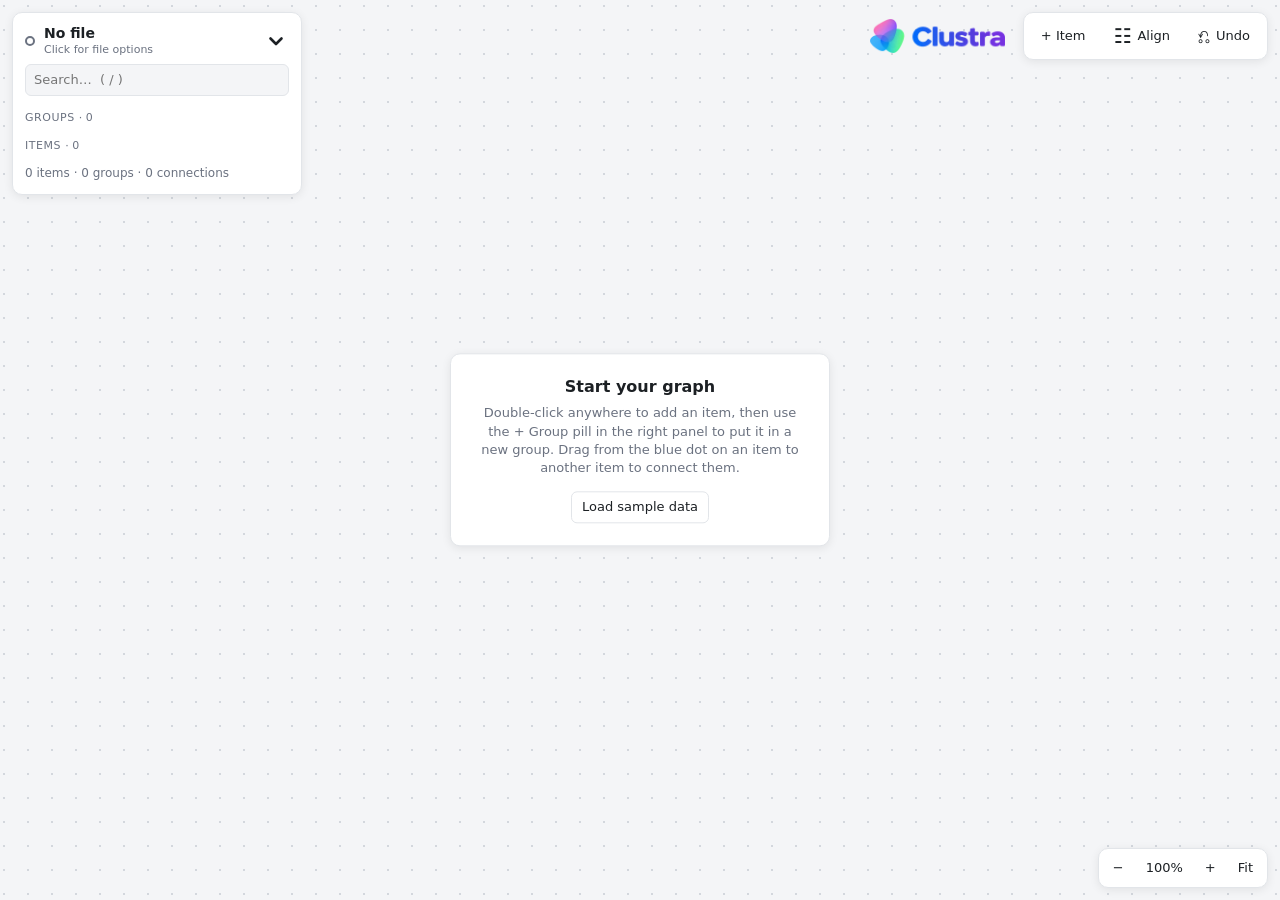
==== commit 3db8f1fa: "fixes for mobile view, new color palette, new logo" ====
--- a/clustra/index.html
+++ b/clustra/index.html
@@ -21,14 +21,14 @@
 }
 *{box-sizing:border-box}
 [hidden]{display:none!important}
-html,body{height:100%;margin:0;overflow:hidden}
+html,body{height:100%;margin:0;overflow:hidden;overscroll-behavior:none}
 body{background:var(--bg);color:var(--text);font:13px/1.4 -apple-system,BlinkMacSystemFont,"Segoe UI",system-ui,sans-serif}
-svg#cv{position:fixed;inset:0;width:100%;height:100%;display:block;user-select:none;-webkit-user-select:none;touch-action:none;cursor:grab;
+svg#cv{position:fixed;inset:0;width:100%;height:100%;display:block;user-select:none;-webkit-user-select:none;touch-action:none;cursor:default;
   background-image:radial-gradient(var(--dot) 1.2px,transparent 1.3px)}
 svg#cv.panning{cursor:grabbing}
 svg text{font:500 13px -apple-system,BlinkMacSystemFont,"Segoe UI",system-ui,sans-serif;fill:var(--text);pointer-events:none}
-.hull{opacity:.15;stroke-linejoin:round;stroke-width:48}
-.hull.sel{opacity:.3}
+.hull{opacity:.45;stroke-linejoin:round;stroke-width:48} /* the palette is pastel, so the areas can be fairly opaque */
+.hull.sel{opacity:.75}
 svg text.glabel{font-weight:700;font-size:15px;pointer-events:auto;cursor:move}
 svg text.glabel.sub{font-size:12px}
 .chip.implied{border-style:dashed;font-weight:400}
@@ -60,9 +60,7 @@
 
 .panel{position:fixed;background:var(--panel);border:1px solid var(--border);border-radius:10px;box-shadow:var(--shadow)}
 #brand{display:flex;align-items:center;gap:9.4px;pointer-events:none;user-select:none;-webkit-user-select:none}
-#brand .mark{display:block;width:34.6px;height:34.6px;-webkit-user-drag:none}
-#brand .word{display:block;width:92.9px;height:19.4px;background:#1d115e;-webkit-mask:url([data-uri]) center/contain no-repeat;mask:url([data-uri]) center/contain no-repeat}
-@media (prefers-color-scheme: dark){#brand .word{background:var(--text)}}
+#brand .logo{display:block;height:34.6px;width:auto;-webkit-user-drag:none}
 #side{left:12px;top:12px;width:290px;max-height:calc(100% - 24px);display:flex;flex-direction:column;padding:12px}
 #side h1{font-size:15px;margin:0}
 .sidehead{display:flex;align-items:center;justify-content:space-between;margin:0 0 8px}
@@ -82,7 +80,7 @@
 #glist .cnt{margin-left:auto;color:var(--muted);font-weight:400}
 #ilist .none{background:none;border:1.5px solid var(--muted)}
 .none-msg{color:var(--muted);padding:4px 8px}
-.hull.hit{opacity:.32}
+.hull.hit{opacity:.75}
 .dot{width:10px;height:10px;border-radius:50%;flex:none;display:inline-block}
 .lbl{font-size:11px;text-transform:uppercase;letter-spacing:.05em;color:var(--muted);margin:12px 0 4px}
 .stats{color:var(--muted);font-size:12px;margin-top:8px}
@@ -120,16 +118,18 @@
 #zoom{right:12px;bottom:12px;display:flex;align-items:center;gap:2px;padding:4px}
 #zoom button{border:none;min-width:30px}
 label.chk{display:inline-flex;align-items:center;gap:5px;color:var(--muted);font-size:12px;white-space:nowrap;cursor:pointer}
-label.chk input{width:auto;margin:0}
+label.chk input{width:auto;margin:0;flex:none}
+label.chk.wrap{white-space:normal;align-items:flex-start;line-height:1.35}
+label.chk.wrap input{margin-top:2px}
 .newtype{display:flex;gap:8px;align-items:center;padding:4px}
 .newtype input[type=text]{width:150px}
 .filerow{flex:1;min-width:0;display:flex;align-items:center;gap:9px;text-align:left;background:none;border:none;padding:3px 6px;margin:-3px 0 -3px -6px;border-radius:6px}
 .filerow:hover{background:var(--hover)}
 .fcol{display:flex;flex-direction:column;min-width:0;line-height:1.25}
-#fname{font-size:14px;font-weight:700;overflow:hidden;text-overflow:ellipsis;white-space:nowrap}
-#fstat{font-size:11px;color:var(--muted);overflow:hidden;text-overflow:ellipsis;white-space:nowrap}
+#side .fname,#tools .fname{font-size:14px;font-weight:700;overflow:hidden;text-overflow:ellipsis;white-space:nowrap}
+#side .fstat{font-size:11px;color:var(--muted);overflow:hidden;text-overflow:ellipsis;white-space:nowrap}
 .syncdot{flex:none;width:10px;height:10px;border-radius:50%;border:2px solid var(--muted)}
-.syncdot.ok{background:#30a46c;border-color:#30a46c}
+.syncdot.ok{background:#22C55E;border-color:#22C55E}
 .syncdot.busy{background:#e2a400;border-color:#e2a400;animation:pulse 1s ease-in-out infinite}
 .syncdot.bad{background:var(--danger);border-color:var(--danger)}
 @keyframes pulse{50%{opacity:.35}}
@@ -143,6 +143,32 @@
 #empty h2{margin:0 0 6px;font-size:16px}
 #empty p{color:var(--muted);margin:0 0 14px}
 kbd{border:1px solid var(--border);border-radius:4px;padding:0 4px;font:inherit;font-size:11px}
+.mobile-only,#tools .mobile-only{display:none}
+.sheetx{position:fixed;top:12px;right:12px;width:40px;height:40px;z-index:40;display:none;align-items:center;justify-content:center;padding:0;border-radius:50%;background:var(--hover);border:1px solid var(--border)}
+.iconbtn{width:34px;height:30px;padding:0;align-items:center;justify-content:center;border-color:transparent;background:none}
+#pop{z-index:45}
+#toast{z-index:60}
+/* Phones and other narrow screens */
+@media (max-width: 720px){
+  /* the logo goes to the bottom-left corner */
+  #brand{position:fixed;left:12px;bottom:12px}
+  /* the file row and the actions are one panel across the top; the summary is dropped */
+  #topright{left:12px;max-width:none}
+  #tools{flex:1;min-width:0;gap:2px;padding:4px}
+  #tools .mobile-only{display:flex}
+  #tools #filerow2{flex:1 1 90px;min-width:44px;margin:0;padding:4px 6px}
+  #tools button{white-space:nowrap;padding:6px 6px}
+  #tools .ico{font-size:16px}
+  /* the lists open as a sheet over the whole page */
+  #side{display:none}
+  #side.sheet{display:flex;left:0;top:0;right:0;bottom:0;width:auto;max-height:none;border-radius:0;border:none;padding:16px;z-index:25}
+  #side.sheet #sidetoggle{display:none}
+  #side.sheet .sidehead{padding-right:52px}
+  body.sheet-left #sheetclose,body.sheet-insp #inspclose{display:flex}
+  /* the selection panel too */
+  #insp:not([hidden]){left:0;top:0;right:0;bottom:0;width:auto;max-height:none;border-radius:0;border:none;padding:64px 16px 24px;z-index:25}
+}
+@media (max-width: 360px){ #tools .ico{display:none} }
 </style>
 </head>
 <body>
@@ -156,7 +182,7 @@
 </svg>
 
 <div id="side" class="panel">
-  <div class="sidehead"><button id="filerow" class="filerow"><span id="syncdot" class="syncdot"></span><span class="fcol"><span id="fname"></span><span id="fstat"></span></span></button><button class="x" id="sidetoggle" title="Collapse the panel" aria-label="Collapse the panel"></button></div>
+  <div class="sidehead"><button id="filerow" class="filerow"><span class="syncdot"></span><span class="fcol"><span class="fname"></span><span class="fstat"></span></span></button><button class="x" id="sidetoggle" title="Collapse the panel" aria-label="Collapse the panel"></button></div>
   <input type="search" id="search" placeholder="Search…  ( / )">
   <div id="lists">
     <div class="lbl">Groups <span id="gcount"></span></div>
@@ -168,16 +194,20 @@
 </div>
 
 <div id="topright">
-<div id="brand" role="img" aria-label="Clustra"><img class="mark" alt="" width="37" height="37" src="[data-uri]"><span class="word"></span></div>
+<div id="brand" role="img" aria-label="Clustra"><img class="logo" alt="" width="560" height="144" src="[data-uri]"></div>
 <div id="tools" class="panel">
+  <button id="filerow2" class="filerow mobile-only" aria-label="File options"><span class="syncdot"></span><span class="fcol"><span class="fname"></span></span></button>
   <button data-tool="item" title="Or double-click the canvas">+ Item</button>
   <button data-tool="align" title="Arrange the whole board — or only the selected items, or the selected group"><span class="ico">☷</span> Align</button>
   <button data-tool="undo" title="Cmd/Ctrl+Z"><span class="ico">⎌</span> Undo</button>
   <input type="file" id="file" accept="application/json,.json" hidden>
+  <button id="sheetopen" class="mobile-only iconbtn" aria-label="Open the list of groups and items" title="Groups and items"></button>
 </div>
 </div>
 
 <div id="insp" class="panel" hidden></div>
+<button id="sheetclose" class="sheetx" aria-label="Close" title="Close"></button>
+<button id="inspclose" class="sheetx" aria-label="Close" title="Close"></button>
 
 <div id="zoom" class="panel">
   <button data-zoom="out">−</button><button data-zoom="reset" id="zpct">100%</button><button data-zoom="in">+</button><button data-zoom="fit">Fit</button>
@@ -194,7 +224,9 @@
 
 <script>
 const KEY = 'clustra-v1';
-const PALETTE = ['#e5484d','#f76b15','#e2a400','#30a46c','#12a594','#0090ff','#6e56cf','#d6409f','#8d6e53','#687076'];
+// A group colour for text and thin lines: the pastel mixed towards the text colour, so it stays readable.
+const ink = c => `color-mix(in srgb, ${c} 45%, var(--text))`;
+const PALETTE = ['#F4A7A7','#F7BE95','#F5D88E','#BBDDA5','#91D4BB','#91D9E5','#A5C7F5','#B9B1F0','#E5A8D1','#B9BFC9'];
 const NH = 30;
 const $ = s => document.querySelector(s);
 const esc = s => String(s ?? '').replace(/[&<>"']/g, c => ({'&':'&amp;','<':'&lt;','>':'&gt;','"':'&quot;',"'":'&#39;'}[c]));
@@ -360,7 +392,7 @@
 function fit() {
   const W = innerWidth, H = innerHeight;
   if (!S.items.length) { S.view = {x: W / 2, y: H / 2, k: 1}; applyView(); return; }
-  const b = bbox(), L = 328, T = 80, R = sel ? 340 : 40, B = 70, pad = 50;
+  const ph = isMobile(), b = bbox(), L = ph ? 20 : 328, T = 70, R = ph ? 20 : sel ? 340 : 40, B = 70, pad = 50; // on a phone the panels are sheets, so the board gets the whole width
   const k = Math.min(1.4, (W - L - R) / (b.x1 - b.x0 + pad * 2), (H - T - B) / (b.y1 - b.y0 + pad * 2));
   const kk = Math.max(0.08, k);
   S.view = {k: kk, x: L + (W - L - R) / 2 - (b.x0 + b.x1) / 2 * kk, y: T + (H - T - B) / 2 - (b.y0 + b.y1) / 2 * kk};
@@ -368,7 +400,7 @@
 }
 function ensureVisible(p) {
   const s = toScreen(p.x, p.y);
-  if (s.x < 338 || s.x > innerWidth - 350 || s.y < 80 || s.y > innerHeight - 80) {
+  if (s.x < (isMobile() ? 20 : 338) || s.x > innerWidth - (isMobile() ? 20 : 350) || s.y < 70 || s.y > innerHeight - 80) {
     S.view.x += innerWidth / 2 - s.x; S.view.y += innerHeight / 2 - s.y; applyView(); saveSoon();
   }
 }
@@ -380,6 +412,7 @@
   let h = '', labels = '';
   const selItemId = sel?.kind === 'item' ? sel.id : null;
   const areas = new Map();
+  areaSize = new Map();
   // group hulls
   for (const g of orderedGroups()) {
     const ms = members(g.id); if (!ms.length) continue;
@@ -400,10 +433,11 @@
     }
     const b = body;
     areas.set(g.id, {hp, pad, color: g.color});
+    areaSize.set(g.id, dilatedArea(hp, pad));
     const on = sel?.kind === 'group' && sel.id === g.id;
     h += `<g class="hull${on ? ' sel' : ''}${query && g.name.toLowerCase().includes(query.toLowerCase()) ? ' hit' : ''}" data-gid="${g.id}" fill="${g.color}" stroke="${g.color}"><path style="stroke-width:${pad}" d="M${hp.map(p => p.join(' ')).join('L')}Z"/>` +
       arms.map(([p, c]) => { const w = nodeW(p); return `<line x1="${p.x}" y1="${p.y}" x2="${c.x}" y2="${c.y}" style="stroke-width:16;stroke-linecap:round"/><rect x="${p.x - w / 2}" y="${p.y - NH / 2}" width="${w}" height="${NH}" rx="${NH / 2}" style="stroke-width:18"/>`; }).join('') + `</g>`;
-    labels += `<text class="glabel${g.parent ? ' sub' : ''}" data-gid="${g.id}" x="${b.x0 - pad / 2 + 10}" y="${b.y0 - pad / 2 - 8}" style="fill:${g.color}">${esc(g.name)}</text>`;
+    labels += `<text class="glabel${g.parent ? ' sub' : ''}" data-gid="${g.id}" x="${b.x0 - pad / 2 + 10}" y="${b.y0 - pad / 2 - 8}" style="fill:${ink(g.color)}">${esc(g.name)}</text>`;
   }
   h += labels;
   // weak memberships: dotted line from the item to the edge of the group's area
@@ -418,7 +452,7 @@
     }
     if (!best || bd < a.pad / 2 + 30) continue; // already at or inside the area
     const k = (a.pad / 2) / bd, ex = best[0] + (p.x - best[0]) * k, ey = best[1] + (p.y - best[1]) * k, c = clip(p, {x: ex, y: ey});
-    h += `<g class="weakline${selItemId && selItemId !== p.id ? ' dim' : ''}" stroke="${a.color}" fill="${a.color}"><path d="M${c.x} ${c.y}L${ex} ${ey}"/><circle cx="${ex}" cy="${ey}" r="4.5" stroke="none"/></g>`;
+    h += `<g class="weakline${selItemId && selItemId !== p.id ? ' dim' : ''}" style="stroke:${ink(a.color)};fill:${ink(a.color)}"><path d="M${c.x} ${c.y}L${ex} ${ey}"/><circle cx="${ex}" cy="${ey}" r="4.5" stroke="none"/></g>`;
   }
   // links
   const pairCount = {}, pairIdx = {};
@@ -476,21 +510,22 @@
 }
 const typeOptions = (sel, extra = '') => S.linkTypes.map(t => `<option value="${t.id}"${t.id === sel ? ' selected' : ''}>${esc(t.name)}${t.dir ? ' →' : ''}</option>`).join('') + `<option value="__new"${sel === '__new' ? ' selected' : ''}>+ New type…</option>`;
 function renderInspector() {
-  const o = getSel();
+  const o = getSel(), canShow = !isMobile() || inspOpen;
+  if (!o && multi.size < 2) inspOpen = false;
+  if (!canShow || (!o && multi.size < 2)) { insp.hidden = true; syncSheets(); return; }
   if (multi.size > 1) {
     const ps = [...multi].map(item);
     insp.hidden = false;
     insp.innerHTML = `<div class="title">${ps.length} items selected</div>
       <div class="lbl">Groups</div>
       <div class="chips">${orderedGroups().map(g => { const n = ps.filter(p => inGroup(p, g.id)).length; return `<button class="chip${n === ps.length ? ' on' : n ? ' on implied' : ''}" data-act="multiGroup" data-gid="${g.id}" title="${n === ps.length ? 'All are in it — click to remove them all' : `${n} of ${ps.length} are in it — click to add the rest`}"><span class="dot" style="background:${g.color}"></span>${esc(fullName(g))}${n && n < ps.length ? ` · ${n}/${ps.length}` : ''}</button>`; }).join('') || '<span style="color:var(--muted)">No groups yet — create one on the left.</span>'}</div>
-      <div class="hint">Click a group to add all selected items to it; click again to take them out. Drag any selected item to move the whole selection. Shift-click adds or removes items; shift-drag on empty space selects a box.</div>
+      <div class="hint">Click a group to add all selected items to it; click again to take them out. Drag any selected item to move the whole selection. Shift-click adds or removes items; drag on empty space to select a box (hold Shift to add to the selection).</div>
       <div class="lbl">Selected</div>
       <ul class="list">${ps.map(p => `<li><span class="grow"><a data-act="selItem" data-iid="${p.id}">${esc(p.name)}</a></span><button class="x" title="Remove from selection" data-act="multiDrop" data-iid="${p.id}">×</button></li>`).join('')}</ul>
       <div class="foot"><button data-act="multiClear">Clear selection</button><button class="danger" data-act="multiDelete">Delete ${ps.length} items</button></div>`;
-    return;
-  }
-  insp.hidden = !o;
-  if (!o) return;
+    syncSheets(); return;
+  }
+  insp.hidden = false;
   let h = '';
   if (sel.kind === 'item') {
     const ls = S.links.filter(l => l.a === o.id || l.b === o.id);
@@ -534,12 +569,12 @@
       <div class="row" id="l-newrow" hidden><input type="text" id="l-newtype" placeholder="Name of the new type, Enter" data-enter="linkNewType"><label class="chk"><input type="checkbox" id="l-newdir"> arrow</label></div>
       <div class="lbl">Rename type${n > 1 ? ` · used by ${n} connections` : ''}</div>
       <input type="text" data-field="typeName" value="${esc(t?.name || '')}">
-      <label class="chk" style="margin-top:8px"><input type="checkbox" data-field="typeDir"${t?.dir ? ' checked' : ''}> Directed — arrow from ${esc(a.name)} to ${esc(b.name)}</label>
+      <label class="chk wrap" style="margin-top:8px"><input type="checkbox" data-field="typeDir"${t?.dir ? ' checked' : ''}> Directed — arrow from ${esc(a.name)} to ${esc(b.name)}</label>
       <div class="lbl">Label (optional)</div>
       <input type="text" id="l-label" data-field="label" value="${esc(o.label || '')}" placeholder="e.g. since 2019, weekly, strong">
       <div class="foot">${t?.dir ? '<button data-act="swap">Swap direction</button>' : '<span></span>'}<button class="danger" data-act="delSelLink">Delete connection</button></div>`;
   }
-  insp.innerHTML = h;
+  insp.innerHTML = h; syncSheets();
 }
 function setDatalist(ps) { $('#dl').innerHTML = ps.map(p => `<option value="${esc(p.name)}">`).join(''); }
 function renderAll() { renderCanvas(); renderSidebar(); renderInspector(); }
@@ -697,15 +732,30 @@
 
 // Left panel: can be collapsed to just the title and the summary. Pressing "/" opens it for as long as
 // the search lasts (until Escape) and then it folds back.
+// On phones the left panel is a sheet instead (closed until opened) and the selection panel opens on double click.
+const narrow = matchMedia('(max-width: 720px)');
+const isMobile = () => narrow.matches;
+let sheetOpen = false, inspOpen = false;
+const X_ICON = '<svg width="18" height="18" viewBox="0 0 18 18" fill="none" stroke="currentColor" stroke-width="2.4" stroke-linecap="round"><path d="M4 4l10 10M14 4 4 14"/></svg>';
+$('#sheetclose').innerHTML = X_ICON; $('#inspclose').innerHTML = X_ICON;
+$('#sheetopen').innerHTML = '<svg width="18" height="18" viewBox="0 0 18 18" fill="none" stroke="currentColor" stroke-width="2.6" stroke-linecap="round" stroke-linejoin="round"><path d="M3.5 6.5 9 12l5.5-5.5"/></svg>';
 let sideCollapsed = false, sideTemp = false;
 try { sideCollapsed = localStorage.getItem(KEY + '-side') === '1'; } catch {}
+function syncSheets() { document.body.classList.toggle('sheet-left', isMobile() && sheetOpen); document.body.classList.toggle('sheet-insp', isMobile() && !insp.hidden); }
 function applySide() {
+  $('#side').classList.toggle('sheet', isMobile() && sheetOpen); syncSheets();
+  if (isMobile()) { $('#side').classList.remove('collapsed'); return; }
   const folded = sideCollapsed && !sideTemp;
   $('#side').classList.toggle('collapsed', folded);
   $('#sidetoggle').innerHTML = `<svg width="18" height="18" viewBox="0 0 18 18" fill="none" stroke="currentColor" stroke-width="2.6" stroke-linecap="round" stroke-linejoin="round"><path d="${folded ? 'M6.5 3.5 12 9l-5.5 5.5' : 'M3.5 6.5 9 12l5.5-5.5'}"/></svg>`;
   const tip = folded ? 'Expand the panel' : 'Collapse the panel';
   $('#sidetoggle').title = tip; $('#sidetoggle').setAttribute('aria-label', tip);
 }
+$('#sheetopen').addEventListener('click', () => { sheetOpen = true; applySide(); });
+$('#sheetclose').addEventListener('click', () => { sheetOpen = false; applySide(); });
+$('#inspclose').addEventListener('click', () => { inspOpen = false; renderInspector(); }); // closes the sheet, keeps the selection
+narrow.addEventListener('change', () => { sheetOpen = false; inspOpen = false; applySide(); renderInspector(); });
+function openInsp() { inspOpen = true; renderInspector(); }
 $('#sidetoggle').addEventListener('click', () => {
   if (sideTemp) { sideTemp = false; sideCollapsed = true; } // folding while the search had it open: fold for good
   else sideCollapsed = !sideCollapsed;
@@ -713,11 +763,12 @@
   applySide();
 });
 function focusGroup(gid) { const c = coreMembers(gid); if (c.length) ensureVisible(centroid(c)); }
-$('#glist').addEventListener('click', e => { const li = e.target.closest('li[data-gid]'); if (!li) return; select('group', li.dataset.gid); focusGroup(li.dataset.gid); $('#g-add')?.focus(); });
+$('#glist').addEventListener('click', e => { const li = e.target.closest('li[data-gid]'); if (!li) return; select('group', li.dataset.gid); focusGroup(li.dataset.gid); if (isMobile()) { sheetOpen = false; applySide(); } else $('#g-add')?.focus(); });
 $('#ilist').addEventListener('click', e => {
   const li = e.target.closest('li[data-iid]'); if (!li) return;
   if (e.shiftKey) toggleMulti(li.dataset.iid); else select('item', li.dataset.iid);
   const p = item(li.dataset.iid); if (p) ensureVisible(p);
+  if (isMobile() && !e.shiftKey) { sheetOpen = false; applySide(); }
 });
 $('#search').addEventListener('input', e => { query = e.target.value.trim(); renderCanvas(); renderSidebar(); });
 $('#search').addEventListener('keydown', e => {
@@ -774,30 +825,79 @@
 });
 
 // ---------- pointer interaction ----------
+// Area of a group's drawn shape: the polygon grown by half the outline width on every side.
+let areaSize = new Map();
+function dilatedArea(poly, pad) {
+  let a = 0, per = 0;
+  for (let i = 0; i < poly.length; i++) { const p = poly[i], q = poly[(i + 1) % poly.length]; a += p[0] * q[1] - q[0] * p[1]; per += Math.hypot(q[0] - p[0], q[1] - p[1]); }
+  return Math.abs(a) / 2 + per * pad / 2 + Math.PI * (pad / 2) ** 2;
+}
+// The group whose area is under a screen point; where areas overlap, the smallest one wins.
+function groupAt(cx, cy) {
+  let best = '', size = Infinity;
+  for (const el of document.elementsFromPoint(cx, cy)) {
+    const gid = el.closest?.('.hull')?.dataset.gid, a = gid && areaSize.get(gid);
+    if (a !== undefined && a !== '' && a < size) { size = a; best = gid; }
+  }
+  return best;
+}
+// Dragging a box on the canvas selects the items it touches (never groups).
+function applyMarquee(d, x, y) {
+  const a = toWorld(Math.min(d.sx, x), Math.min(d.sy, y)), b = toWorld(Math.max(d.sx, x), Math.max(d.sy, y));
+  multi.clear(); d.base.forEach(id => multi.add(id));
+  for (const p of S.items) { const hw = nodeW(p) / 2, hh = NH / 2; if (p.x + hw >= a.x && p.x - hw <= b.x && p.y + hh >= a.y && p.y - hh <= b.y) multi.add(p.id); }
+}
+// Touch: one finger pans the empty canvas (or moves what it started on), two fingers pinch to zoom and pan.
+const touches = new Map(); let pinch = null;
+function startPinch() {
+  drag = null; $('#marq').hidden = true; temp.setAttribute('visibility', 'hidden'); svg.classList.remove('panning');
+  const [a, b] = [...touches.values()], c = {x: (a.x + b.x) / 2, y: (a.y + b.y) / 2};
+  pinch = {d0: Math.hypot(a.x - b.x, a.y - b.y) || 1, k0: S.view.k, w0: toWorld(c.x, c.y)};
+}
+function endTouch(e) { if (e.pointerType === 'touch') { touches.delete(e.pointerId); if (!touches.size) pinch = null; } }
+svg.addEventListener('contextmenu', e => e.preventDefault()); // no long-press menu
 let drag = null, last = {t: 0, x: 0, y: 0, key: ''};
+svg.addEventListener('mousedown', e => { if (e.button === 1) e.preventDefault(); }); // no browser autoscroll on the middle button
 svg.addEventListener('pointerdown', e => {
-  if (e.button !== 0) return;
+  if (e.button !== 0 && e.button !== 1) return; // left: select, move items, draw a box. Middle: pan.
+  try { svg.setPointerCapture(e.pointerId); } catch {} // keep getting this finger's/mouse's events even though the drawing is rebuilt while dragging
   pop.hidden = true; document.activeElement?.blur?.();
-  const t = e.target, n = t.closest('.node'), gl = t.closest('.glabel'), lk = t.closest('.link'), hl = t.closest('.hull');
-  drag = {sx: e.clientX, sy: e.clientY, px: e.clientX, py: e.clientY, moved: false};
+  if (e.pointerType === 'touch') { touches.set(e.pointerId, {x: e.clientX, y: e.clientY}); if (touches.size >= 2) { startPinch(); e.preventDefault(); return; } }
+  const t = e.target, n = t.closest('.node'), gl = t.closest('.glabel'), lk = t.closest('.link');
+  drag = {sx: e.clientX, sy: e.clientY, px: e.clientX, py: e.clientY, moved: false, touch: e.pointerType === 'touch'};
+  if (e.button === 1) { drag.kind = 'pan'; drag.id = ''; svg.classList.add('panning'); e.preventDefault(); return; }
   if (n && t.closest('.handle')) { drag.kind = 'connect'; drag.id = n.dataset.iid; }
   else if (n && e.shiftKey) { drag.kind = 'item'; drag.id = n.dataset.iid; drag.shift = true; toggleMulti(drag.id); }
   else if (n) { drag.kind = 'item'; drag.id = n.dataset.iid; if (!multi.has(drag.id) && !(sel?.kind === 'item' && sel.id === drag.id)) select('item', drag.id); }
   else if (gl) { drag.kind = 'group'; drag.id = gl.dataset.gid; }
   else if (lk) { drag.kind = 'link'; drag.id = lk.dataset.lid; }
-  else if (e.shiftKey) drag.kind = 'marquee';
-  else { drag.kind = 'pan'; drag.id = hl?.dataset.gid || ''; svg.classList.add('panning'); }
+  else { drag.kind = 'marquee'; drag.id = groupAt(e.clientX, e.clientY); drag.shift = e.shiftKey; } // empty canvas or a group's area
   e.preventDefault();
 });
 window.addEventListener('pointermove', e => {
+  if (e.pointerType === 'touch' && touches.has(e.pointerId)) {
+    touches.set(e.pointerId, {x: e.clientX, y: e.clientY});
+    if (pinch) { // two fingers: zoom around their midpoint and follow it
+      if (touches.size >= 2) {
+        const [a, b] = [...touches.values()], d = Math.hypot(a.x - b.x, a.y - b.y), k = Math.min(4, Math.max(0.08, pinch.k0 * d / pinch.d0));
+        S.view.k = k; S.view.x = (a.x + b.x) / 2 - pinch.w0.x * k; S.view.y = (a.y + b.y) / 2 - pinch.w0.y * k; applyView(); saveSoon();
+      }
+      return;
+    }
+  }
   if (!drag) return;
   const dx = e.clientX - drag.px, dy = e.clientY - drag.py;
   if (!drag.moved) {
     if (Math.hypot(e.clientX - drag.sx, e.clientY - drag.sy) < 4) return;
     drag.moved = true;
+    if (drag.kind === 'marquee' && drag.touch) { drag.kind = 'pan'; svg.classList.add('panning'); } // a finger on empty canvas drags the board
     if (drag.kind === 'item' || drag.kind === 'group') pushUndo();
     if (drag.kind === 'group') drag.ms = coreMembers(drag.id);
     if (drag.kind === 'item') drag.ms = multi.has(drag.id) ? [...multi].map(item) : drag.shift ? [] : [item(drag.id)];
+    if (drag.kind === 'marquee') { // a plain box replaces the selection, with Shift it adds to it
+      drag.base = new Set(drag.shift ? (multi.size ? multi : sel?.kind === 'item' ? [sel.id] : []) : []);
+      sel = null; multi.clear(); renderAll();
+    }
   }
   drag.px = e.clientX; drag.py = e.clientY;
   const k = S.view.k;
@@ -806,6 +906,7 @@
     const m = $('#marq'); m.hidden = false;
     m.style.left = Math.min(drag.sx, e.clientX) + 'px'; m.style.top = Math.min(drag.sy, e.clientY) + 'px';
     m.style.width = Math.abs(e.clientX - drag.sx) + 'px'; m.style.height = Math.abs(e.clientY - drag.sy) + 'px';
+    applyMarquee(drag, e.clientX, e.clientY); renderCanvas(); // the items inside light up while you drag
   }
   else if (drag.kind === 'item' || drag.kind === 'group') { drag.ms.forEach(p => { p.x += dx / k; p.y += dy / k; }); renderCanvas(); }
   else if (drag.kind === 'connect') {
@@ -813,15 +914,12 @@
     temp.setAttribute('x1', a.x); temp.setAttribute('y1', a.y); temp.setAttribute('x2', w.x); temp.setAttribute('y2', w.y); temp.setAttribute('visibility', 'visible');
   }
 });
+window.addEventListener('pointercancel', e => { endTouch(e); if (drag) { drag = null; $('#marq').hidden = true; temp.setAttribute('visibility', 'hidden'); svg.classList.remove('panning'); renderAll(); } });
 window.addEventListener('pointerup', e => {
+  endTouch(e);
   if (!drag) return;
   const d = drag; drag = null; svg.classList.remove('panning'); temp.setAttribute('visibility', 'hidden'); $('#marq').hidden = true;
-  if (d.moved && d.kind === 'marquee') { // add every item inside the box to the selection
-    const a = toWorld(Math.min(d.sx, e.clientX), Math.min(d.sy, e.clientY)), b = toWorld(Math.max(d.sx, e.clientX), Math.max(d.sy, e.clientY));
-    if (!multi.size && sel?.kind === 'item') multi.add(sel.id);
-    for (const p of S.items) if (p.x > a.x && p.x < b.x && p.y > a.y && p.y < b.y) multi.add(p.id);
-    return settleMulti();
-  }
+  if (d.moved && d.kind === 'marquee') { applyMarquee(d, e.clientX, e.clientY); return settleMulti(); }
   if (d.moved) {
     if (d.kind === 'connect') {
       const el = document.elementFromPoint(e.clientX, e.clientY), target = el?.closest?.('.node')?.dataset.iid;
@@ -833,26 +931,41 @@
   const key = d.kind + d.id, now = performance.now();
   const dbl = now - last.t < 380 && last.key === key && Math.hypot(e.clientX - last.x, e.clientY - last.y) < 8;
   last = {t: dbl ? 0 : now, x: e.clientX, y: e.clientY, key};
-  if (d.kind === 'pan') { if (dbl) nameInput(e.clientX, e.clientY, d.id); else if (sel || multi.size) select(null); }
-  else if (d.kind === 'marquee') { /* shift-click on empty space: keep the selection */ }
-  else if (d.kind === 'item') { if (!d.shift && multi.size) select('item', d.id); else if (dbl && !d.shift) { const i = insp.querySelector('[data-field=name]'); i?.focus(); i?.select(); } }
-  else if (d.kind === 'group') { select('group', d.id); if (dbl) $('#g-add')?.focus(); }
-  else if (d.kind === 'link') select('link', d.id);
+  const phone = isMobile();
+  if (d.kind === 'pan') { /* a middle click only */ }
+  else if (d.kind === 'marquee') {
+    if (dbl && phone && d.id) { select('group', d.id); openInsp(); }   // phone: double-tap a group's area opens its panel
+    else if (dbl) nameInput(e.clientX, e.clientY, d.id);     // double-click: a new item, in the group under the pointer
+    else if (d.shift) { /* shift-click on empty space keeps the selection */ }
+    else if (d.id) select('group', d.id);               // a click inside a group's area selects the smallest group there
+    else if (sel || multi.size) select(null);
+  }
+  else if (d.kind === 'item') {
+    if (phone && multi.size > 1 && multi.has(d.id)) { if (dbl) openInsp(); }   // phone: double-tap a selected item opens the panel for the whole selection
+    else if (!d.shift && multi.size) { select('item', d.id); if (dbl && phone) openInsp(); }
+    else if (dbl && !d.shift) { if (phone) openInsp(); else { const i = insp.querySelector('[data-field=name]'); i?.focus(); i?.select(); } }
+  }
+  else if (d.kind === 'group') { select('group', d.id); if (dbl) { if (phone) openInsp(); else $('#g-add')?.focus(); } }
+  else if (d.kind === 'link') { select('link', d.id); if (dbl && phone) openInsp(); }
 });
 svg.addEventListener('wheel', e => {
   e.preventDefault();
-  const mouseWheel = e.deltaMode !== 0 || (e.deltaX === 0 && Math.abs(e.deltaY) >= 50 && Number.isInteger(e.deltaY));
-  if (e.ctrlKey || e.metaKey) zoomAt(e.clientX, e.clientY, Math.exp(-e.deltaY * 0.01));
-  else if (mouseWheel) zoomAt(e.clientX, e.clientY, Math.exp(-Math.sign(e.deltaY) * 0.15));
-  else { S.view.x -= e.deltaX; S.view.y -= e.deltaY; applyView(); saveSoon(); }
+  // Zoom only with Command (or Ctrl, which is also what a trackpad pinch sends); a plain wheel or two-finger scroll pans.
+  if (e.metaKey || e.ctrlKey) {
+    const mouseWheel = e.deltaMode !== 0 || (e.deltaX === 0 && Math.abs(e.deltaY) >= 50 && Number.isInteger(e.deltaY)); // a wheel notch: one fixed step
+    zoomAt(e.clientX, e.clientY, mouseWheel ? Math.exp(-Math.sign(e.deltaY) * 0.15) : Math.exp(-e.deltaY * 0.01));
+  } else {
+    const unit = e.deltaMode === 1 ? 16 : e.deltaMode === 2 ? innerHeight : 1;
+    S.view.x -= e.deltaX * unit; S.view.y -= e.deltaY * unit; applyView(); saveSoon();
+  }
 }, {passive: false});
 window.addEventListener('keydown', e => {
   const typing = /^(INPUT|TEXTAREA|SELECT)$/.test(document.activeElement?.tagName);
   if ((e.metaKey || e.ctrlKey) && e.key.toLowerCase() === 'z' && !typing) { e.preventDefault(); doUndo(); return; }
   if (typing) { if (e.key === 'Escape') document.activeElement.blur(); return; }
-  if (e.key === 'Escape') { pop.hidden = true; if (sel || multi.size) select(null); }
+  if (e.key === 'Escape') { pop.hidden = true; if (isMobile() && (sheetOpen || inspOpen)) { sheetOpen = inspOpen = false; applySide(); renderInspector(); } else if (sel || multi.size) select(null); }
   else if ((e.key === 'Delete' || e.key === 'Backspace') && multi.size > 1) acts.multiDelete();
-  else if (e.key === '/') { e.preventDefault(); if (sideCollapsed && !sideTemp) { sideTemp = true; applySide(); } $('#search').focus(); }
+  else if (e.key === '/') { e.preventDefault(); if (isMobile()) { sheetOpen = true; applySide(); } else if (sideCollapsed && !sideTemp) { sideTemp = true; applySide(); } $('#search').focus(); }
   else if ((e.key === 'Delete' || e.key === 'Backspace') && sel) {
     if (sel.kind === 'item') acts.delItem(); else if (sel.kind === 'link') acts.delSelLink();
   }
@@ -1092,11 +1205,12 @@
   else if (!fileOK) { name = fileHandle.name; stat = sync.state === 'error' ? 'Could not save — click to reconnect' : 'Click to reconnect'; cls = 'bad'; }
   else if (sync.state === 'saving') { name = fileHandle.name; stat = 'Saving…'; cls = 'busy'; }
   else { name = fileHandle.name; stat = sync.at ? 'Saved ' + new Date(sync.at).toLocaleTimeString([], {hour: '2-digit', minute: '2-digit', second: '2-digit'}) : 'In sync'; cls = 'ok'; }
-  $('#fname').textContent = name; $('#fstat').textContent = stat; $('#syncdot').className = 'syncdot ' + cls;
+  document.querySelectorAll('.fname').forEach(el => el.textContent = name); document.querySelectorAll('.fstat').forEach(el => el.textContent = stat); document.querySelectorAll('.syncdot').forEach(el => el.className = 'syncdot ' + cls);
   $('#filerow').title = fileHandle ? (fileOK ? 'Every change is saved to this file. Click for file options.' : 'Click to allow saving to this file again.') : 'File options: autosave to a file, export, import, new board';
   document.title = tabTitle();
 }
 $('#filerow').addEventListener('click', () => fileMenu($('#filerow')));
+$('#filerow2').addEventListener('click', () => fileMenu($('#filerow2')));
 async function writeFile() {
   if (!fileHandle || !fileOK) return;
   if (writing) { dirty = true; return; }
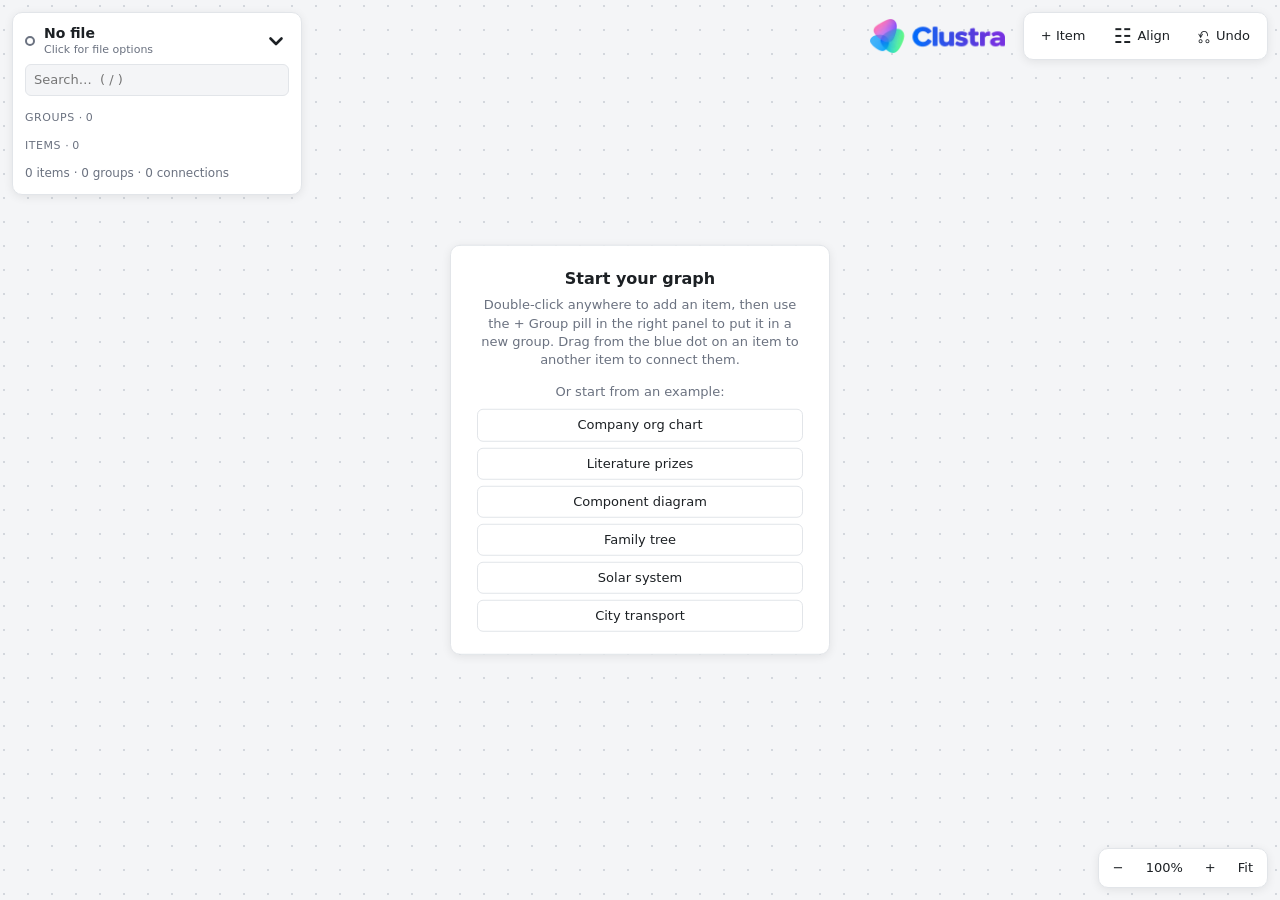
==== commit 3698a329: "printing, exporting to image, more samples, more group shapes, more connection types" ====
--- a/clustra/index.html
+++ b/clustra/index.html
@@ -29,16 +29,26 @@
 svg text{font:500 13px -apple-system,BlinkMacSystemFont,"Segoe UI",system-ui,sans-serif;fill:var(--text);pointer-events:none}
 .hull{opacity:.45;stroke-linejoin:round;stroke-width:48} /* the palette is pastel, so the areas can be fairly opaque */
 .hull.sel{opacity:.75}
-svg text.glabel{font-weight:700;font-size:15px;pointer-events:auto;cursor:move}
-svg text.glabel.sub{font-size:12px}
+svg g.glabel{cursor:move;pointer-events:auto}
+svg g.glabel text{font-weight:700;font-size:15px;pointer-events:none}
+svg g.glabel.sub text{font-size:12px}
+svg g.glabel rect{fill:transparent;pointer-events:all}
+svg .hull.sel{cursor:move}
 .chip.implied{border-style:dashed;font-weight:400}
 .chip.newgroup{border-style:dashed;color:var(--accent);font-weight:600}
 .chip.newgroup:hover{background:var(--hover)}
 .chip input{border:none;background:none;padding:0;width:130px;outline:none;font:inherit}
-.chip.weak{border-style:dotted;border-width:2px;color:var(--text)}
-.weakline{pointer-events:none}
-.weakline path{fill:none;stroke-width:3;stroke-dasharray:1 8;stroke-linecap:round}
-.weakline.dim{opacity:.25}
+.ghandle{fill:var(--accent);stroke:var(--node);stroke-width:2;cursor:crosshair}
+.lp{flex:none}
+.joint{fill:var(--bg);stroke:var(--accent);stroke-width:2.5;cursor:move}
+.pickrow{display:flex;gap:8px}
+.pick{flex:1;display:flex;align-items:center;justify-content:center;gap:6px;background:var(--bg);border:1px solid var(--border);border-radius:6px;padding:5px 8px;cursor:pointer;min-width:0}
+.pick:hover{border-color:var(--muted)}
+.pick::after{content:'';border:4px solid transparent;border-top-color:var(--muted);border-bottom:0;margin-left:2px}
+.endlbl{display:flex;align-items:center;gap:6px;white-space:nowrap}
+.endlbl span.nm{max-width:38%;overflow:hidden;text-overflow:ellipsis}
+.endlbl span.fill{flex:1;border-top:1px dashed var(--border);min-width:8px}
+#pop button.opt{justify-content:center}
 .hint{color:var(--muted);font-size:11px;margin-top:6px}
 .node{cursor:pointer}
 .node rect{fill:var(--node);stroke:var(--node-stroke);stroke-width:1.2}
@@ -111,6 +121,10 @@
 .list a{color:inherit;text-decoration:none;cursor:pointer;font-weight:600}
 .list a:hover{color:var(--accent)}
 .row{display:flex;gap:6px;margin-top:6px}
+.seg{display:flex;border:1px solid var(--border);border-radius:6px;overflow:hidden}
+.seg button{flex:1;border:none;background:var(--bg);padding:5px 6px;cursor:pointer;font-size:12px;color:var(--muted)}
+.seg button+button{border-left:1px solid var(--border)}
+.seg button.on{background:var(--accent);color:#fff}
 .swatches{display:flex;gap:6px;flex-wrap:wrap}
 .swatches button{width:22px;height:22px;border-radius:50%;padding:0;border:2px solid transparent}
 .swatches button.on{border-color:var(--text)}
@@ -137,11 +151,26 @@
 #pop button{border:none;text-align:left;display:flex;align-items:center;gap:8px}
 #nameinp{position:fixed;width:180px;z-index:6;transform:translate(-50%,-50%);background:var(--panel)!important;box-shadow:var(--shadow)}
 #marq{position:fixed;border:1.5px dashed var(--accent);background:color-mix(in srgb,var(--accent) 10%,transparent);pointer-events:none;z-index:4}
+#exp{left:50%;top:50%;transform:translate(-50%,-50%);width:min(360px,calc(100% - 24px));padding:16px;z-index:50}
+#exp .prev{margin:10px 0 4px;height:170px;border:1px solid var(--border);border-radius:8px;display:flex;align-items:center;justify-content:center;overflow:hidden;
+  background:conic-gradient(var(--hover) 25%,transparent 0 50%,var(--hover) 0 75%,transparent 0) 0 0/16px 16px}
+#exp .prev img{max-width:100%;max-height:100%;display:block}
+#exp .go{background:var(--accent);border-color:var(--accent);color:#fff;font-weight:600}
+#exphint{left:50%;top:14px;transform:translateX(-50%);padding:8px 8px 8px 14px;display:flex;align-items:center;gap:12px;z-index:55}
+body.exportsel svg#cv{cursor:crosshair}
+#printsheet{display:none}
+@media print{
+  body>*:not(#printsheet){display:none!important}
+  html,body{height:auto;overflow:visible;background:#fff!important}
+  #printsheet{display:block;position:fixed;inset:0}
+  #printsheet svg{display:block;-webkit-print-color-adjust:exact;print-color-adjust:exact}
+}
 #toast{left:50%;bottom:60px;transform:translateX(-50%);padding:8px 14px;opacity:0;transition:opacity .2s;pointer-events:none}
 #toast.show{opacity:1}
 #empty{left:50%;top:50%;transform:translate(-50%,-50%);padding:22px 26px;text-align:center;max-width:380px}
 #empty h2{margin:0 0 6px;font-size:16px}
 #empty p{color:var(--muted);margin:0 0 14px}
+#samples{display:flex;flex-direction:column;gap:6px}
 kbd{border:1px solid var(--border);border-radius:4px;padding:0 4px;font:inherit;font-size:11px}
 .mobile-only,#tools .mobile-only{display:none}
 .sheetx{position:fixed;top:12px;right:12px;width:40px;height:40px;z-index:40;display:none;align-items:center;justify-content:center;padding:0;border-radius:50%;background:var(--hover);border:1px solid var(--border)}
@@ -174,9 +203,11 @@
 <body>
 <svg id="cv">
   <defs>
-    <marker id="arrow" viewBox="0 0 10 10" refX="9" refY="5" markerWidth="7" markerHeight="7" orient="auto-start-reverse">
-      <path d="M0 0L10 5L0 10z" style="fill:var(--link)"/>
-    </marker>
+    <marker id="m-arrow" viewBox="-22 -9 24 18" refX="0" refY="0" markerWidth="24" markerHeight="18" markerUnits="userSpaceOnUse" orient="auto-start-reverse"><path d="M-13-5.5L0 0-13 5.5z" style="fill:var(--link);stroke:var(--link);stroke-width:1;stroke-linejoin:round"/></marker>
+    <marker id="m-hollow" viewBox="-22 -9 24 18" refX="0" refY="0" markerWidth="24" markerHeight="18" markerUnits="userSpaceOnUse" orient="auto-start-reverse"><path d="M-13-5.5L0 0-13 5.5z" style="fill:var(--bg);stroke:var(--link);stroke-width:1.6;stroke-linejoin:round"/></marker>
+    <marker id="m-open" viewBox="-22 -9 24 18" refX="0" refY="0" markerWidth="24" markerHeight="18" markerUnits="userSpaceOnUse" orient="auto-start-reverse"><path d="M-12-6L0 0-12 6" style="fill:none;stroke:var(--link);stroke-width:1.8;stroke-linecap:round;stroke-linejoin:round"/></marker>
+    <marker id="m-diamond" viewBox="-22 -9 24 18" refX="0" refY="0" markerWidth="24" markerHeight="18" markerUnits="userSpaceOnUse" orient="auto-start-reverse"><path d="M-20 0L-10-5.5 0 0-10 5.5z" style="fill:var(--link);stroke:var(--link);stroke-width:1;stroke-linejoin:round"/></marker>
+    <marker id="m-hollowdiamond" viewBox="-22 -9 24 18" refX="0" refY="0" markerWidth="24" markerHeight="18" markerUnits="userSpaceOnUse" orient="auto-start-reverse"><path d="M-20 0L-10-5.5 0 0-10 5.5z" style="fill:var(--bg);stroke:var(--link);stroke-width:1.6;stroke-linejoin:round"/></marker>
   </defs>
   <g id="world"><g id="root"></g><line id="temp" visibility="hidden"/></g>
 </svg>
@@ -215,16 +246,29 @@
 <div id="pop" class="panel" hidden></div>
 <div id="toast" class="panel"></div>
 <div id="marq" hidden></div>
+<div id="printsheet"></div>
+<div id="exp" class="panel" hidden></div>
+<div id="exphint" class="panel" hidden>Drag on the board to choose the area <button id="exphintx">Cancel</button></div>
 <div id="empty" class="panel" hidden>
   <h2>Start your graph</h2>
   <p>Double-click anywhere to add an item, then use the + Group pill in the right panel to put it in a new group. Drag from the blue dot on an item to another item to connect them.</p>
-  <button id="load-sample">Load sample data</button>
+  <p style="margin-bottom:8px">Or start from an example:</p>
+  <div id="samples"><button data-sample="org">Company org chart</button><button data-sample="prizes">Literature prizes</button><button data-sample="components">Component diagram</button><button data-sample="family">Family tree</button><button data-sample="solar">Solar system</button><button data-sample="transit">City transport</button></div>
 </div>
-<datalist id="dl"></datalist>
+<datalist id="dl"></datalist><datalist id="dl2"></datalist>
 
 <script>
 const KEY = 'clustra-v1';
 // A group colour for text and thin lines: the pastel mixed towards the text colour, so it stays readable.
+// A group stores the NUMBER of its colour in the palette, not the colour itself.
+const cssColor = g => PALETTE[g?.color] ?? '#888';
+const colorIndex = v => { // a valid number is kept; anything else (e.g. a hex string) becomes the nearest palette colour
+  if (Number.isInteger(v) && v >= 0 && v < PALETTE.length) return v;
+  const rgb = h => [1, 3, 5].map(i => parseInt(String(h).slice(i, i + 2), 16));
+  const t = rgb(v); if (!/^#[0-9a-f]{6}$/i.test(String(v))) return 0;
+  let best = 0, bd = Infinity; PALETTE.forEach((p, i) => { const d = rgb(p).reduce((s, c, k) => s + (c - t[k]) ** 2, 0); if (d < bd) { bd = d; best = i; } });
+  return best;
+};
 const ink = c => `color-mix(in srgb, ${c} 45%, var(--text))`;
 const PALETTE = ['#F4A7A7','#F7BE95','#F5D88E','#BBDDA5','#91D4BB','#91D9E5','#A5C7F5','#B9B1F0','#E5A8D1','#B9BFC9'];
 const NH = 30;
@@ -241,19 +285,25 @@
     items: Array.isArray(d.items) ? d.items : [],
     groups: Array.isArray(d.groups) ? d.groups : [],
     links: Array.isArray(d.links) ? d.links : [],
-    linkTypes: (Array.isArray(d.linkTypes) ? d.linkTypes : []).filter(t => t && t.id).map(t => ({id: String(t.id), name: String(t.name || 'Connection'), dir: !!t.dir})),
+    linkTypes: (Array.isArray(d.linkTypes) ? d.linkTypes : []).filter(t => t && t.id).map(t => ({id: String(t.id), name: String(t.name || 'Connection'), line: LINES.includes(t.line) ? t.line : 'solid', start: ENDS.includes(t.start) ? t.start : 'none', end: ENDS.includes(t.end) ? t.end : t.dir ? 'arrow' : 'none'})), // older files: dir -> an arrow at the end
     view: d.view && isFinite(d.view.k) ? d.view : null,
     savedAt: +d.savedAt || 0,
   };
   const gids = new Set(S.groups.map(g => g.id));
+  S.groups.forEach(g => { g.color = colorIndex(g.color); if (g.hull !== 'organic' && g.hull !== 'rect') delete g.hull; for (const k of ['lx', 'ly']) { if (isFinite(g[k]) && +g[k]) g[k] = +g[k]; else delete g[k]; } });
   S.groups.forEach(g => { g.parent = g.parent && g.parent !== g.id && gids.has(g.parent) ? g.parent : null; });
   S.groups.forEach(g => { const seen = new Set([g.id]); let x = g; while (x && x.parent) { if (seen.has(x.parent)) { x.parent = null; break; } seen.add(x.parent); x = S.groups.find(y => y.id === x.parent); } });
-  S.items.forEach(p => { p.groups = (p.groups || []).filter(g => gids.has(g)); p.weak = (p.weak || []).filter(g => gids.has(g) && !p.groups.includes(g)); p.x = +p.x || 0; p.y = +p.y || 0; p.name = String(p.name || '?'); });
+  S.items.forEach(p => { p.groups = (p.groups || []).filter(g => gids.has(g)); delete p.weak; p.x = +p.x || 0; p.y = +p.y || 0; p.name = String(p.name || '?'); });
   const itemIds = new Set(S.items.map(p => p.id));
-  S.links = S.links.filter(l => itemIds.has(l.a) && itemIds.has(l.b) && l.a !== l.b);
+  const endIds = new Set([...itemIds, ...gids]); // a connection joins any two items and/or groups
+  S.links = S.links.filter(l => endIds.has(l.a) && endIds.has(l.b) && l.a !== l.b);
+  S.links.forEach(l => { // joints: points the line is bent through
+    const ok = Array.isArray(l.pts) ? l.pts.filter(q => Array.isArray(q) && isFinite(q[0]) && isFinite(q[1])).map(q => [+q[0], +q[1]]) : [];
+    if (ok.length) l.pts = ok; else delete l.pts;
+  });
   for (const l of S.links) {
     l.type = String(l.type);
-    if (!S.linkTypes.some(t => t.id === l.type)) S.linkTypes.push({id: l.type, name: 'Connection', dir: false}); // a link whose type is missing from the file
+    if (!S.linkTypes.some(t => t.id === l.type)) S.linkTypes.push({id: l.type, name: 'Connection', line: 'solid', start: 'none', end: 'none'}); // a link whose type is missing from the file
   }
   S.linkTypes = S.linkTypes.filter(t => S.links.some(l => l.type === t.id));
   return S;
@@ -265,12 +315,24 @@
 const graphTitle = () => S.name.trim() || fileStem() || 'Untitled graph'; // the name stored in the data, else the name of the linked file
 const slug = () => graphTitle().normalize('NFKD').replace(/[\u0300-\u036f]/g, '').toLowerCase().replace(/[^a-z0-9]+/g, '-').replace(/^-+|-+$/g, '') || 'graph';
 // Connection types are named by the user and only exist while some connection uses them.
+const LINE_LABELS = {solid: 'Solid', dashed: 'Dashed', dotted: 'Dotted'}, LINES = Object.keys(LINE_LABELS);
+const END_LABELS = {none: 'Nothing', arrow: 'Full arrow', hollow: 'Hollow arrow', open: 'Open arrow (two sticks)', diamond: 'Full diamond', hollowdiamond: 'Hollow diamond'}, ENDS = Object.keys(END_LABELS);
 const typeOf = id => S.linkTypes.find(t => t.id === id);
 const typeName = id => typeOf(id)?.name || 'Connection';
-function ensureType(name, dir = false) {
+function ensureType(name) { // a new type starts as a plain line
   name = name.trim();
   const ex = S.linkTypes.find(t => t.name.toLowerCase() === name.toLowerCase()); if (ex) return ex;
-  const t = {id: uid(), name, dir: !!dir}; S.linkTypes.push(t); return t;
+  const t = {id: uid(), name, line: 'solid', start: 'none', end: 'none'}; S.linkTypes.push(t); return t;
+}
+const dirOf = t => !t ? '' : t.end !== 'none' && t.start === 'none' ? 'ab' : t.start !== 'none' && t.end === 'none' ? 'ba' : ''; // which way an arrow-like marker points, if only one end has one
+const mk = (k, side) => k && k !== 'none' ? ` marker-${side}="url(#m-${k})"` : '';
+const DASH = {dashed: '9 6', dotted: '0.1 6'};
+// Pictures of the options, shown instead of words in the style pickers
+const endIcon = (kind, side) => linePreview(side === 'start' ? {start: kind} : {end: kind});
+const lineIcon = k => linePreview({line: k});
+function linePreview(t) { // a small picture of how a connection type is drawn
+  const dash = {dashed: '7 4', dotted: '0.1 4.5'}[t?.line];
+  return `<svg class="lp" width="44" height="14" viewBox="0 0 44 14"><line x1="4" y1="7" x2="40" y2="7" stroke="var(--link)" stroke-width="1.8" stroke-linecap="round"${dash ? ` stroke-dasharray="${dash}"` : ''}${mk(t?.start, 'start')}${mk(t?.end, 'end')}/></svg>`;
 }
 function load() { try { return normalize(JSON.parse(localStorage.getItem(KEY))); } catch { return normalize(null); } }
 let S = load();
@@ -298,9 +360,6 @@
 function descendants(gid) { const out = []; const walk = id => S.groups.forEach(g => { if (g.parent === id && !out.includes(g.id)) { out.push(g.id); walk(g.id); } }); walk(gid); return out; }
 const inGroup = (p, gid) => p.groups.includes(gid) || p.groups.some(x => ancestors(x).includes(gid));
 const members = gid => S.items.filter(p => inGroup(p, gid));
-// Weak membership: an item is only loosely tied to the group. It is not laid out in the group or covered
-// by its area; a dotted line runs from the item to the group instead.
-const weakMembers = gid => S.items.filter(p => p.weak.includes(gid));
 const rootOf = gid => ancestors(gid).at(-1) || gid;
 // An item's first group decides where it "lives" (its chip is laid out there). A group's area
 // still stretches to cover all of its members, so areas overlap around items that are in several groups.
@@ -310,7 +369,6 @@
 function orderedGroups() { const out = []; const walk = (parentId, d) => S.groups.forEach(g => { if ((g.parent || null) === parentId) { out.push(g); walk(g.id, d + 1); } }); walk(null, 0); return out; }
 function subHeight(gid) { return Math.max(0, ...S.groups.filter(g => g.parent === gid).map(g => 1 + subHeight(g.id))); }
 function addToGroup(p, gid) {
-  p.weak = p.weak.filter(x => x !== gid);
   if (inGroup(p, gid)) return false;
   const anc = ancestors(gid); p.groups = p.groups.filter(x => !anc.includes(x)); p.groups.push(gid); return true;
 }
@@ -344,7 +402,7 @@
 function nodeW(p) {
   let tw = wcache.get(p.name);
   if (tw === undefined) { tw = mctx.measureText(p.name).width; wcache.set(p.name, tw); }
-  return Math.max(44, tw + 26 + (p.groups.length + p.weak.length) * 10);
+  return Math.max(44, tw + 26 + p.groups.length * 10);
 }
 function toWorld(cx, cy) { return {x: (cx - S.view.x) / S.view.k, y: (cy - S.view.y) / S.view.k}; }
 function toScreen(x, y) { return {x: x * S.view.k + S.view.x, y: y * S.view.k + S.view.y}; }
@@ -356,6 +414,25 @@
   for (const p of pts.reverse()) { while (up.length >= 2 && cross(up.at(-2), up.at(-1), p) <= 0) up.pop(); up.push(p); }
   return lo.slice(0, -1).concat(up.slice(0, -1));
 }
+// "Organic" outline: a minimum spanning tree of a group's items (existing connections are always edges),
+// plus a virtual item at their centre of gravity that the tree may route through, which can make it shorter.
+// Every item is blended with its tree neighbours; the caller rounds the inner corners.
+function organicPolys(ps, corners) {
+  const n = ps.length, c = {x: ps.reduce((t, p) => t + p.x, 0) / n, y: ps.reduce((t, p) => t + p.y, 0) / n}, at = i => i < n ? ps[i] : c;
+  const idx = new Map(ps.map((p, i) => [p.id, i])), par = Array.from({length: n + 1}, (_, i) => i), adj = Array.from({length: n + 1}, () => new Set());
+  const find = i => par[i] === i ? i : (par[i] = find(par[i]));
+  const join = (i, j) => { adj[i].add(j); adj[j].add(i); par[find(i)] = find(j); };
+  for (const l of S.links) { const i = idx.get(l.a), j = idx.get(l.b); if (i !== undefined && j !== undefined) join(i, j); }
+  const es = [];
+  for (let i = 0; i <= n; i++) for (let j = i + 1; j <= n; j++) es.push([Math.hypot(at(i).x - at(j).x, at(i).y - at(j).y), i, j]);
+  es.sort((a, b) => a[0] - b[0]);
+  for (const [, i, j] of es) if (find(i) !== find(j)) join(i, j);
+  // the virtual item only counts where the tree really branches through it (a leaf there is dropped); it is as big as a typical item
+  const vc = adj[n].size >= 2 ? corners({x: c.x, y: c.y, name: 'Item', groups: []}) : null, reach = j => j < n ? corners(ps[j]) : vc || [];
+  const out = ps.map((p, i) => hull([...corners(p), ...[...adj[i]].flatMap(reach)]));
+  if (vc) out.push(hull(vc));
+  return out;
+}
 function clip(p, q) { // point on p's pill boundary toward q
   const dx = q.x - p.x, dy = q.y - p.y, hw = nodeW(p) / 2 + 3, hh = NH / 2 + 3;
   const t = Math.min(dx ? hw / Math.abs(dx) : Infinity, dy ? hh / Math.abs(dy) : Infinity);
@@ -412,7 +489,7 @@
   let h = '', labels = '';
   const selItemId = sel?.kind === 'item' ? sel.id : null;
   const areas = new Map();
-  areaSize = new Map();
+  areaSize = new Map(); areaCentre = new Map();
   // group hulls
   for (const g of orderedGroups()) {
     const ms = members(g.id); if (!ms.length) continue;
@@ -423,63 +500,80 @@
     const corners = p => { const w = nodeW(p) / 2, hh = NH / 2; return [[p.x - w, p.y - hh], [p.x + w, p.y - hh], [p.x - w, p.y + hh], [p.x + w, p.y + hh]]; };
     const inside = (poly, x, y) => { let sg = 0; for (let i = 0; i < poly.length; i++) { const a = poly[i], b = poly[(i + 1) % poly.length], c = Math.sign((b[0] - a[0]) * (y - a[1]) - (b[1] - a[1]) * (x - a[0])); if (c) { if (sg && c !== sg) return false; sg = c; } } return true; };
     const settled = core.filter(p => !isBridge(p)), body = bbox(settled.length ? settled : core), msSet = new Set(ms), arms = [];
-    let hp = hull(pts.concat(...core.map(corners)));
+    const mode = g.hull === 'organic' || g.hull === 'rect' ? g.hull : 'convex';
+    const shape = q => { if (mode !== 'rect') return hull(q); const xs = q.map(v => v[0]), ys = q.map(v => v[1]), x0 = Math.min(...xs), x1 = Math.max(...xs), y0 = Math.min(...ys), y1 = Math.max(...ys); return [[x0, y0], [x1, y0], [x1, y1], [x0, y1]]; };
+    let hp = shape(pts.concat(...core.map(corners))); const kept = [...core];
     const guests = ms.filter(p => !coreSet.has(p)).map(p => { let near = core[0], d = Infinity; for (const c of core) { const v = gapTo(p, c); if (v < d) { d = v; near = c; } } return {p, near, d}; }).sort((a, b) => a.d - b.d);
     for (const {p, near, d} of guests) {
       // stretch the area over a member that lives elsewhere only if that swallows no item that isn't a member
-      const cand = d < 450 ? hull(hp.concat(corners(p))) : null;
-      if (cand && (d < 50 || !S.items.some(q => !msSet.has(q) && inside(cand, q.x, q.y)))) hp = cand;
+      const cand = d < 450 ? shape(hp.concat(corners(p))) : null;
+      if (cand && (d < 50 || !S.items.some(q => !msSet.has(q) && inside(cand, q.x, q.y)))) { hp = cand; kept.push(p); }
       else if (p.groups.includes(g.id)) arms.push([p, near]); // an item that is in via a subgroup is reached by that subgroup's arm only
     }
     const b = body;
-    areas.set(g.id, {hp, pad, color: g.color});
-    areaSize.set(g.id, dilatedArea(hp, pad));
+    const polys = mode === 'organic' ? organicPolys(kept, corners) : [hp];
+    let goo = ''; // organic areas are blurred and cut back to a sharp edge, which rounds off the inner corners
+    if (mode === 'organic') {
+      const fl = polys.flat(), m = pad / 2 + 90, x0 = Math.min(...fl.map(q => q[0])) - m, y0 = Math.min(...fl.map(q => q[1])) - m, x1 = Math.max(...fl.map(q => q[0])) + m, y1 = Math.max(...fl.map(q => q[1])) + m;
+      goo = `<defs><filter id="goo-${g.id}" filterUnits="userSpaceOnUse" x="${x0}" y="${y0}" width="${x1 - x0}" height="${y1 - y0}" color-interpolation-filters="sRGB"><feGaussianBlur stdDeviation="14"/><feColorMatrix values="1 0 0 0 0  0 1 0 0 0  0 0 1 0 0  0 0 0 18 -7"/></filter></defs>`;
+    }
+    areas.set(g.id, {polys, pad, color: cssColor(g)});
+    areaSize.set(g.id, polys.reduce((t, pl) => t + dilatedArea(pl, pad), 0));
+    { const fl = polys.flat(), xs = fl.map(q => q[0]), ys = fl.map(q => q[1]); areaCentre.set(g.id, {x: (Math.min(...xs) + Math.max(...xs)) / 2, y: (Math.min(...ys) + Math.max(...ys)) / 2}); }
     const on = sel?.kind === 'group' && sel.id === g.id;
-    h += `<g class="hull${on ? ' sel' : ''}${query && g.name.toLowerCase().includes(query.toLowerCase()) ? ' hit' : ''}" data-gid="${g.id}" fill="${g.color}" stroke="${g.color}"><path style="stroke-width:${pad}" d="M${hp.map(p => p.join(' ')).join('L')}Z"/>` +
+    h += `<g class="hull${on ? ' sel' : ''}${query && g.name.toLowerCase().includes(query.toLowerCase()) ? ' hit' : ''}" data-gid="${g.id}" fill="${cssColor(g)}" stroke="${cssColor(g)}">${goo}<path${goo ? ` filter="url(#goo-${g.id})"` : ''} style="stroke-width:${pad}" d="${polys.map(pl => 'M' + pl.map(p => p.join(' ')).join('L') + 'Z').join('')}"/>` +
       arms.map(([p, c]) => { const w = nodeW(p); return `<line x1="${p.x}" y1="${p.y}" x2="${c.x}" y2="${c.y}" style="stroke-width:16;stroke-linecap:round"/><rect x="${p.x - w / 2}" y="${p.y - NH / 2}" width="${w}" height="${NH}" rx="${NH / 2}" style="stroke-width:18"/>`; }).join('') + `</g>`;
-    labels += `<text class="glabel${g.parent ? ' sub' : ''}" data-gid="${g.id}" x="${b.x0 - pad / 2 + 10}" y="${b.y0 - pad / 2 - 8}" style="fill:${ink(g.color)}">${esc(g.name)}</text>`;
+    // The label sits at the group's top-left edge, shifted by the offset (lx, ly) the user dragged it to, so it follows the group.
+    const fs = g.parent ? 12 : 15, lx = b.x0 - pad / 2 + 10 + (g.lx || 0), ly = b.y0 - pad / 2 - 8 + (g.ly || 0), lw = g.name.length * fs * 0.62 + 24;
+    labels += `<g class="glabel${g.parent ? ' sub' : ''}" data-gid="${g.id}"><rect x="${lx - 12}" y="${ly - fs - 10}" width="${lw}" height="${fs + 24}" rx="8"/><text x="${lx}" y="${ly}" style="fill:${ink(cssColor(g))}">${esc(g.name)}</text></g>` +
+      (on ? `<circle class="ghandle" data-gid="${g.id}" cx="${lx - 12 + lw + 10}" cy="${ly - fs / 2 + 2}" r="7"><title>Drag to connect this group to an item or group</title></circle>` : '');
   }
   h += labels;
-  // weak memberships: dotted line from the item to the edge of the group's area
-  for (const p of S.items) for (const gid of p.weak) {
-    const a = areas.get(gid); if (!a) continue;
-    let best = null, bd = Infinity;
-    for (let i = 0; i < a.hp.length; i++) {
-      const u = a.hp[i], v = a.hp[(i + 1) % a.hp.length], dx = v[0] - u[0], dy = v[1] - u[1];
-      const t = Math.max(0, Math.min(1, ((p.x - u[0]) * dx + (p.y - u[1]) * dy) / (dx * dx + dy * dy || 1)));
-      const qx = u[0] + t * dx, qy = u[1] + t * dy, d = Math.hypot(p.x - qx, p.y - qy);
-      if (d < bd) { bd = d; best = [qx, qy]; }
+  // links join any two items and/or groups; a group's end sits on the edge of its area
+  const cen = id => byId.get(id) || areaCentre.get(id);
+  const endAt = (id, toward) => {
+    const p = byId.get(id); if (p) return clip(p, toward);
+    const a = areas.get(id), c = areaCentre.get(id); if (!a) return null;
+    const dx = toward.x - c.x, dy = toward.y - c.y, len = Math.hypot(dx, dy) || 1;
+    let far = 0;
+    for (const poly of a.polys) for (let i = 0; i < poly.length; i++) { // where the ray from the centre leaves the outline
+      const u = poly[i], v = poly[(i + 1) % poly.length], ex = v[0] - u[0], ey = v[1] - u[1], den = dx * ey - dy * ex;
+      if (Math.abs(den) < 1e-9) continue;
+      const t = ((u[0] - c.x) * ey - (u[1] - c.y) * ex) / den, r = ((u[0] - c.x) * dy - (u[1] - c.y) * dx) / den;
+      if (t > 0 && r >= 0 && r <= 1) far = Math.max(far, t);
     }
-    if (!best || bd < a.pad / 2 + 30) continue; // already at or inside the area
-    const k = (a.pad / 2) / bd, ex = best[0] + (p.x - best[0]) * k, ey = best[1] + (p.y - best[1]) * k, c = clip(p, {x: ex, y: ey});
-    h += `<g class="weakline${selItemId && selItemId !== p.id ? ' dim' : ''}" style="stroke:${ink(a.color)};fill:${ink(a.color)}"><path d="M${c.x} ${c.y}L${ex} ${ey}"/><circle cx="${ex}" cy="${ey}" r="4.5" stroke="none"/></g>`;
-  }
-  // links
+    const t = far + (a.pad / 2 + 3) / len;
+    return t >= 1 ? {x: c.x, y: c.y, t: 0} : {x: c.x + dx * t, y: c.y + dy * t, t}; // the other end is inside this area: start at its centre
+  };
   const pairCount = {}, pairIdx = {};
   for (const l of S.links) { const k = [l.a, l.b].sort().join('|'); pairCount[k] = (pairCount[k] || 0) + 1; }
   for (const l of S.links) {
-    const a = byId.get(l.a), b = byId.get(l.b); if (!a || !b) continue;
+    const a = cen(l.a), b = cen(l.b); if (!a || !b) continue;
     const k = [l.a, l.b].sort().join('|'), i = pairIdx[k] = (pairIdx[k] ?? -1) + 1;
-    const c1 = clip(a, b), c2 = clip(b, a); if (c1.t + c2.t >= 1) continue;
+    const jp = l.pts || [], first = jp.length ? {x: jp[0][0], y: jp[0][1]} : b, lastP = jp.length ? {x: jp.at(-1)[0], y: jp.at(-1)[1]} : a;
+    const c1 = endAt(l.a, first), c2 = endAt(l.b, lastP); if (!c1 || !c2 || (!jp.length && c1.t + c2.t >= 1)) continue;
     let ox = 0, oy = 0;
-    if (pairCount[k] > 1) { const dx = b.x - a.x, dy = b.y - a.y, d = Math.hypot(dx, dy) || 1, o = (i - (pairCount[k] - 1) / 2) * 9, sgn = l.a < l.b ? 1 : -1; ox = -dy / d * o * sgn; oy = dx / d * o * sgn; }
-    const d = `M${c1.x + ox} ${c1.y + oy}L${c2.x + ox} ${c2.y + oy}`;
-    const lt = typeOf(l.type), text = l.label || typeName(l.type);
+    if (pairCount[k] > 1 && !jp.length) { const dx = b.x - a.x, dy = b.y - a.y, d = Math.hypot(dx, dy) || 1, o = (i - (pairCount[k] - 1) / 2) * 9, sgn = l.a < l.b ? 1 : -1; ox = -dy / d * o * sgn; oy = dx / d * o * sgn; }
+    const poly = [[c1.x + ox, c1.y + oy], ...jp, [c2.x + ox, c2.y + oy]], d = 'M' + poly.map(q => q.join(' ')).join('L');
+    let tot = 0; for (let i = 1; i < poly.length; i++) tot += Math.hypot(poly[i][0] - poly[i - 1][0], poly[i][1] - poly[i - 1][1]);
+    let mx = poly[0][0], my = poly[0][1], run = tot / 2; // the label sits halfway along the line
+    for (let i = 1; i < poly.length; i++) { const sl = Math.hypot(poly[i][0] - poly[i - 1][0], poly[i][1] - poly[i - 1][1]); if (run <= sl || i === poly.length - 1) { const f = sl ? run / sl : 0; mx = poly[i - 1][0] + (poly[i][0] - poly[i - 1][0]) * f; my = poly[i - 1][1] + (poly[i][1] - poly[i - 1][1]) * f; break; } run -= sl; }
+    const lt = typeOf(l.type), text = l.label || typeName(l.type), dash = DASH[lt?.line];
     const cls = `link${sel?.kind === 'link' && sel.id === l.id ? ' sel' : ''}${selItemId && l.a !== selItemId && l.b !== selItemId ? ' dim' : ''}`;
-    h += `<g class="${cls}" data-lid="${l.id}"><path class="hitbox" d="${d}"/><path class="vis" d="${d}"${lt?.dir ? ' marker-end="url(#arrow)"' : ''}/>` +
-      (text ? `<text x="${(c1.x + c2.x) / 2 + ox}" y="${(c1.y + c2.y) / 2 + oy}" text-anchor="middle" dy=".35em">${esc(text)}</text>` : '') + `</g>`;
+    h += `<g class="${cls}" data-lid="${l.id}"><path class="hitbox" d="${d}"/><path class="vis" d="${d}"${dash ? ` stroke-dasharray="${dash}"` : ''}${mk(lt?.start, 'start')}${mk(lt?.end, 'end')}/>` +
+      (text ? `<text x="${mx}" y="${my}" text-anchor="middle" dy=".35em">${esc(text)}</text>` : '') + `</g>`;
   }
   // nodes
   const q = query.toLowerCase(), mgs = q ? matchingGroups() : [];
   for (const p of S.items) {
-    const w = nodeW(p), n = p.groups.length + p.weak.length;
+    const w = nodeW(p), n = p.groups.length;
     const hit = q && matchesItem(p, q, mgs);
     const cls = `node${(sel?.kind === 'item' && sel.id === p.id) || multi.has(p.id) ? ' sel' : ''}${q ? (hit ? ' hit' : ' dim') : ''}`;
     h += `<g class="${cls}" data-iid="${p.id}" transform="translate(${p.x},${p.y})"><rect x="${-w / 2}" y="${-NH / 2}" width="${w}" height="${NH}" rx="${NH / 2}"/>`;
-    p.groups.forEach((gid, i) => { h += `<circle cx="${-w / 2 + 14 + i * 10}" cy="0" r="4" fill="${gm.get(gid)?.color || '#888'}"/>`; });
-    p.weak.forEach((gid, i) => { h += `<circle cx="${-w / 2 + 14 + (p.groups.length + i) * 10}" cy="0" r="3.2" fill="none" stroke-width="1.6" stroke="${gm.get(gid)?.color || '#888'}"/>`; });
+    p.groups.forEach((gid, i) => { h += `<circle cx="${-w / 2 + 14 + i * 10}" cy="0" r="4" fill="${cssColor(gm.get(gid))}"/>`; });
     h += `<text x="${n * 5 + (n ? 2 : 0)}" text-anchor="middle" dy=".35em">${esc(p.name)}</text><circle class="handle" cx="${w / 2}" cy="0" r="7"/></g>`;
   }
+  if (sel?.kind === 'link') (link(sel.id)?.pts || []).forEach((q, i) => { h += `<circle class="joint" data-lid="${sel.id}" data-ji="${i}" cx="${q[0]}" cy="${q[1]}" r="6"><title>Drag to move, double-click to remove</title></circle>`; });
   root.innerHTML = h;
   $('#empty').hidden = S.items.length > 0 || S.groups.length > 0;
 }
@@ -491,11 +585,11 @@
   const q = query.toLowerCase(), mg = q ? matchingGroups() : [];
   const gs = orderedGroups().filter(g => !q || mg.includes(g));
   $('#glist').innerHTML = gs.map(g =>
-    `<li data-gid="${g.id}" style="padding-left:${8 + (q ? 0 : ancestors(g.id).length * 16)}px" class="${sel?.kind === 'group' && sel.id === g.id ? 'on' : ''}"><span class="dot" style="background:${g.color}"></span><span>${esc(g.name)}</span><span class="cnt">${members(g.id).length}</span></li>`).join('')
+    `<li data-gid="${g.id}" style="padding-left:${8 + (q ? 0 : ancestors(g.id).length * 16)}px" class="${sel?.kind === 'group' && sel.id === g.id ? 'on' : ''}"><span class="dot" style="background:${cssColor(g)}"></span><span>${esc(g.name)}</span><span class="cnt">${members(g.id).length}</span></li>`).join('')
     || (S.groups.length ? '<li class="none-msg" style="cursor:default">No group matches</li>' : '');
   const ps = S.items.filter(p => !q || matchesItem(p, q, mg)).sort(byName), gm = new Map(S.groups.map(g => [g.id, g]));
   $('#ilist').innerHTML = ps.map(p => {
-    const c = gm.get(p.groups[0])?.color;
+    const grp = gm.get(p.groups[0]), c = grp && cssColor(grp);
     return `<li data-iid="${p.id}" class="${(sel?.kind === 'item' && sel.id === p.id) || multi.has(p.id) ? 'on' : ''}"><span class="dot${c ? '' : ' none'}" style="${c ? `background:${c}` : ''}"></span><span>${esc(p.name)}</span></li>`;
   }).join('') || (S.items.length ? '<li class="none-msg" style="cursor:default">No item matches</li>' : '');
   $('#gcount').textContent = q ? `· ${gs.length} of ${S.groups.length}` : `· ${S.groups.length}`;
@@ -503,12 +597,23 @@
   const NB = '\u00a0'; // non-breaking space: a number never gets separated from its label
   $('#stats').textContent = [`${S.items.length}${NB}items`, `${S.groups.length}${NB}groups`, `${S.links.length}${NB}connections`].join(' · ');
 }
+const endObj = id => item(id) || group(id);
+const endLink = id => item(id) ? `<a data-act="selItem" data-iid="${id}">${esc(item(id).name)}</a>` : `<a data-act="selGroup" data-gid="${id}">${esc(group(id).name)}</a> <span style="color:var(--muted)">(group)</span>`;
 function linkPhrase(l, me) {
-  const other = item(l.a === me.id ? l.b : l.a), nm = `<a data-act="selItem" data-iid="${other.id}">${esc(other.name)}</a>`, t = esc(typeName(l.type));
-  const body = !typeOf(l.type)?.dir ? `${t}: ${nm}` : l.a === me.id ? `${t} → ${nm}` : `${t} ← ${nm}`;
+  const t = typeOf(l.type), d = dirOf(t), nm = endLink(l.a === me.id ? l.b : l.a), tn = esc(typeName(l.type));
+  const body = !d ? `${tn}: ${nm}` : (d === 'ab') === (l.a === me.id) ? `${tn} → ${nm}` : `${tn} ← ${nm}`;
   return `${body}${l.label ? ` <span style="color:var(--muted)">· ${esc(l.label)}</span>` : ''}`;
 }
-const typeOptions = (sel, extra = '') => S.linkTypes.map(t => `<option value="${t.id}"${t.id === sel ? ' selected' : ''}>${esc(t.name)}${t.dir ? ' →' : ''}</option>`).join('') + `<option value="__new"${sel === '__new' ? ' selected' : ''}>+ New type…</option>`;
+const typeOptions = (sel, extra = '') => S.linkTypes.map(t => `<option value="${t.id}"${t.id === sel ? ' selected' : ''}>${esc(t.name)}${dirOf(t) ? ' →' : ''}</option>`).join('') + `<option value="__new"${sel === '__new' ? ' selected' : ''}>+ New type…</option>`;
+function connSection(o) { // the connections of an item or group, and a row to add one to any other item or group
+  const ls = S.links.filter(l => l.a === o.id || l.b === o.id);
+  $('#dl2').innerHTML = [...S.items, ...S.groups].filter(x => x.id !== o.id).map(x => `<option value="${esc(x.name)}">`).join('');
+  return `<div class="lbl">Connections</div>
+    <ul class="list">${ls.map(l => `<li>${linePreview(typeOf(l.type))}<span class="grow">${linkPhrase(l, o)}</span><button class="x" title="Edit" data-act="selLink" data-lid="${l.id}">✎</button><button class="x" title="Remove" data-act="delLink" data-lid="${l.id}">×</button></li>`).join('')}</ul>
+    <div class="row"><select id="conn-type" style="width:120px;flex:none">${typeOptions(connType())}</select>
+      <input type="text" id="conn-name" list="dl2" placeholder="Item or group, Enter" data-enter="addConn"></div>
+    <div class="row" id="conn-newrow"${connType() === '__new' ? '' : ' hidden'}><input type="text" id="conn-newtype" placeholder="Name of the new type" data-enter="focusConnName"></div>`;
+}
 function renderInspector() {
   const o = getSel(), canShow = !isMobile() || inspOpen;
   if (!o && multi.size < 2) inspOpen = false;
@@ -518,7 +623,7 @@
     insp.hidden = false;
     insp.innerHTML = `<div class="title">${ps.length} items selected</div>
       <div class="lbl">Groups</div>
-      <div class="chips">${orderedGroups().map(g => { const n = ps.filter(p => inGroup(p, g.id)).length; return `<button class="chip${n === ps.length ? ' on' : n ? ' on implied' : ''}" data-act="multiGroup" data-gid="${g.id}" title="${n === ps.length ? 'All are in it — click to remove them all' : `${n} of ${ps.length} are in it — click to add the rest`}"><span class="dot" style="background:${g.color}"></span>${esc(fullName(g))}${n && n < ps.length ? ` · ${n}/${ps.length}` : ''}</button>`; }).join('') || '<span style="color:var(--muted)">No groups yet — create one on the left.</span>'}</div>
+      <div class="chips">${orderedGroups().map(g => { const n = ps.filter(p => inGroup(p, g.id)).length; return `<button class="chip${n === ps.length ? ' on' : n ? ' on implied' : ''}" data-act="multiGroup" data-gid="${g.id}" title="${n === ps.length ? 'All are in it — click to remove them all' : `${n} of ${ps.length} are in it — click to add the rest`}"><span class="dot" style="background:${cssColor(g)}"></span>${esc(fullName(g))}${n && n < ps.length ? ` · ${n}/${ps.length}` : ''}</button>`; }).join('') || '<span style="color:var(--muted)">No groups yet — create one on the left.</span>'}</div>
       <div class="hint">Click a group to add all selected items to it; click again to take them out. Drag any selected item to move the whole selection. Shift-click adds or removes items; drag on empty space to select a box (hold Shift to add to the selection).</div>
       <div class="lbl">Selected</div>
       <ul class="list">${ps.map(p => `<li><span class="grow"><a data-act="selItem" data-iid="${p.id}">${esc(p.name)}</a></span><button class="x" title="Remove from selection" data-act="multiDrop" data-iid="${p.id}">×</button></li>`).join('')}</ul>
@@ -528,51 +633,49 @@
   insp.hidden = false;
   let h = '';
   if (sel.kind === 'item') {
-    const ls = S.links.filter(l => l.a === o.id || l.b === o.id);
-    setDatalist(S.items.filter(p => p.id !== o.id));
     h = `<input type="text" class="title" data-field="name" value="${esc(o.name)}" placeholder="Name">
-      <div class="lbl">Connections</div>
-      <ul class="list">${ls.map(l => `<li><span class="dot" style="background:var(--link)"></span><span class="grow">${linkPhrase(l, o)}</span><button class="x" title="Edit" data-act="selLink" data-lid="${l.id}">✎</button><button class="x" title="Remove" data-act="delLink" data-lid="${l.id}">×</button></li>`).join('')}</ul>
-      <div class="row"><select id="conn-type" style="width:120px;flex:none">${typeOptions(connType())}</select>
-        <input type="text" id="conn-name" list="dl" placeholder="Name, Enter" data-enter="addConn"></div>
-      <div class="row" id="conn-newrow"${connType() === '__new' ? '' : ' hidden'}><input type="text" id="conn-newtype" placeholder="Name of the new type" data-enter="focusConnName"><label class="chk" title="Draw the connection with an arrow, from this item to the other"><input type="checkbox" id="conn-newdir"> arrow</label></div>
+      ${connSection(o)}
       <div class="lbl">Notes</div>
       <textarea data-field="note" placeholder="Anything worth remembering…">${esc(o.note || '')}</textarea>
       <div class="lbl">Groups</div>
-      <div class="chips"><button class="chip newgroup" data-act="newGroupPill" title="Create a new group and put ${esc(o.name)} in it">+ Group</button>${orderedGroups().map(g => `<button class="chip${o.groups.includes(g.id) ? ' on' : inGroup(o, g.id) ? ' on implied' : o.weak.includes(g.id) ? ' weak' : ''}" data-act="toggleGroup" data-gid="${g.id}" title="${o.weak.includes(g.id) ? 'Weak member — click to remove' : o.groups.includes(g.id) ? 'Member — click to make it a weak tie' : 'Click to add'}"><span class="dot" style="${o.weak.includes(g.id) ? `box-shadow:inset 0 0 0 2px ${g.color}` : `background:${g.color}`}"></span>${esc(fullName(g))}${o.weak.includes(g.id) ? ' · weak' : ''}</button>`).join('') }</div>
-      ${S.groups.length ? '<div class="hint">Click a group to cycle: member → weak tie → not in it. Dragging from the blue dot onto a group also makes a weak tie.</div>' : ''}
+      <div class="chips"><button class="chip newgroup" data-act="newGroupPill" title="Create a new group and put ${esc(o.name)} in it">+ Group</button>${orderedGroups().map(g => `<button class="chip${o.groups.includes(g.id) ? ' on' : inGroup(o, g.id) ? ' on implied' : ''}" data-act="toggleGroup" data-gid="${g.id}" title="${o.groups.includes(g.id) ? 'Member — click to remove' : 'Click to add'}"><span class="dot" style="background:${cssColor(g)}"></span>${esc(fullName(g))}</button>`).join('') }</div>
       <div class="foot"><span></span><button class="danger" data-act="delItem">Delete item</button></div>`;
   } else if (sel.kind === 'group') {
     const ms = members(o.id);
     setDatalist(S.items.filter(p => !inGroup(p, o.id)));
-    const weak = weakMembers(o.id), subs = S.groups.filter(g => g.parent === o.id), banned = [o.id, ...descendants(o.id)];
+    const subs = S.groups.filter(g => g.parent === o.id), banned = [o.id, ...descendants(o.id)];
     h = `<input type="text" class="title" data-field="name" value="${esc(o.name)}" placeholder="Group name">
       <div class="lbl">Color</div>
-      <div class="swatches">${PALETTE.map(c => `<button data-act="setColor" data-color="${c}" class="${c === o.color ? 'on' : ''}" style="background:${c}"></button>`).join('')}</div>
+      <div class="swatches">${PALETTE.map((c, i) => `<button data-act="setColor" data-color="${i}" class="${i === o.color ? 'on' : ''}" style="background:${c}"></button>`).join('')}</div>
+      <div class="lbl">Hull</div>
+      <div class="seg">${[['organic', 'Organic'], ['convex', 'Convex'], ['rect', 'Rectangle']].map(([k, v]) => `<button data-act="setHull" data-hull="${k}" class="${(o.hull || 'convex') === k ? 'on' : ''}">${v}</button>`).join('')}</div>
       <div class="lbl">Parent group</div>
       <select data-field="parent"><option value="">— none (top level) —</option>${orderedGroups().filter(g => !banned.includes(g.id)).map(g => `<option value="${g.id}"${g.id === o.parent ? ' selected' : ''}>${esc(fullName(g))}</option>`).join('')}</select>
       <div class="lbl">Subgroups</div>
-      <ul class="list">${subs.map(g => `<li><span class="dot" style="background:${g.color}"></span><span class="grow"><a data-act="selGroup" data-gid="${g.id}">${esc(g.name)}</a></span><span style="color:var(--muted)">${members(g.id).length}</span></li>`).join('')}</ul>
+      <ul class="list">${subs.map(g => `<li><span class="dot" style="background:${cssColor(g)}"></span><span class="grow"><a data-act="selGroup" data-gid="${g.id}">${esc(g.name)}</a></span><span style="color:var(--muted)">${members(g.id).length}</span></li>`).join('')}</ul>
       <input type="text" id="sub-add" placeholder="+ New subgroup, press Enter" data-enter="newSub">
       <div class="lbl">Add items</div>
       <input type="text" id="g-add" list="dl" placeholder="Type a name, press Enter" data-enter="addMember">
       <div class="lbl">Items (${ms.length})</div>
-      <ul class="list">${ms.map(p => { const via = p.groups.find(x => x !== o.id && ancestors(x).includes(o.id)); return `<li><span class="grow"><a data-act="selItem" data-iid="${p.id}">${esc(p.name)}</a>${via ? ` <span style="color:var(--muted)">· ${esc(group(via).name)}</span>` : ''}</span>${via ? '' : `<button class="x" title="Make this a weak tie" data-act="makeWeak" data-iid="${p.id}">~</button>`}<button class="x" title="Remove from group" data-act="removeMember" data-iid="${p.id}">×</button></li>`; }).join('')}</ul>
-      ${weak.length ? `<div class="lbl">Weak ties (${weak.length})</div>
-      <ul class="list">${weak.map(p => `<li><span class="grow"><a data-act="selItem" data-iid="${p.id}">${esc(p.name)}</a></span><button class="x" title="Make a full member" data-act="makeStrong" data-iid="${p.id}">＋</button><button class="x" title="Remove the tie" data-act="removeWeak" data-iid="${p.id}">×</button></li>`).join('')}</ul>` : ''}
+      <ul class="list">${ms.map(p => { const via = p.groups.find(x => x !== o.id && ancestors(x).includes(o.id)); return `<li><span class="grow"><a data-act="selItem" data-iid="${p.id}">${esc(p.name)}</a>${via ? ` <span style="color:var(--muted)">· ${esc(group(via).name)}</span>` : ''}</span><button class="x" title="Remove from group" data-act="removeMember" data-iid="${p.id}">×</button></li>`; }).join('')}</ul>
+      ${connSection(o)}
       <div class="foot"><span></span><button class="danger" data-act="delGroup" title="Items and subgroups stay, only this group is removed">Delete group</button></div>`;
   } else {
-    const a = item(o.a), b = item(o.b), t = typeOf(o.type), n = S.links.filter(x => x.type === o.type).length;
-    h = `<div class="title"><a data-act="selItem" data-iid="${a.id}" style="cursor:pointer">${esc(a.name)}</a> ${t?.dir ? '→' : '—'} <a data-act="selItem" data-iid="${b.id}" style="cursor:pointer">${esc(b.name)}</a></div>
+    const a = endObj(o.a), b = endObj(o.b), t = typeOf(o.type), n = S.links.filter(x => x.type === o.type).length, d = dirOf(t);
+    h = `<div class="title">${endLink(o.a)} ${d === 'ab' ? '→' : d === 'ba' ? '←' : '—'} ${endLink(o.b)}</div>
       <div class="lbl">Type</div>
       <select id="l-type" data-field="type">${typeOptions(o.type)}</select>
-      <div class="row" id="l-newrow" hidden><input type="text" id="l-newtype" placeholder="Name of the new type, Enter" data-enter="linkNewType"><label class="chk"><input type="checkbox" id="l-newdir"> arrow</label></div>
+      <div class="row" id="l-newrow" hidden><input type="text" id="l-newtype" placeholder="Name of the new type, Enter" data-enter="linkNewType"></div>
       <div class="lbl">Rename type${n > 1 ? ` · used by ${n} connections` : ''}</div>
       <input type="text" data-field="typeName" value="${esc(t?.name || '')}">
-      <label class="chk wrap" style="margin-top:8px"><input type="checkbox" data-field="typeDir"${t?.dir ? ' checked' : ''}> Directed — arrow from ${esc(a.name)} to ${esc(b.name)}</label>
+      <div class="lbl">Line</div>
+      <div class="pickrow"><button class="pick" data-act="pick" data-field="typeLine" title="Line style">${lineIcon(t?.line)}</button></div>
+      <div class="lbl endlbl"><span class="nm" title="${esc(a.name)}">${esc(a.name)}</span><span class="fill"></span><span>ends</span><span class="fill"></span><span class="nm" title="${esc(b.name)}">${esc(b.name)}</span></div>
+      <div class="pickrow"><button class="pick" data-act="pick" data-field="typeStart" title="End at ${esc(a.name)}">${endIcon(t?.start, 'start')}</button><button class="pick" data-act="pick" data-field="typeEnd" title="End at ${esc(b.name)}">${endIcon(t?.end, 'end')}</button></div>
+      ${n > 1 ? `<div class="hint">Name, line and ends are shared by all ${n} connections of this type. Pick or add another type to style this one differently.</div>` : ''}
       <div class="lbl">Label (optional)</div>
       <input type="text" id="l-label" data-field="label" value="${esc(o.label || '')}" placeholder="e.g. since 2019, weekly, strong">
-      <div class="foot">${t?.dir ? '<button data-act="swap">Swap direction</button>' : '<span></span>'}<button class="danger" data-act="delSelLink">Delete connection</button></div>`;
+      <div class="foot"><button data-act="swap" title="Swap the two ends of this connection">Swap ends</button><button class="danger" data-act="delSelLink">Delete connection</button></div>`;
   }
   insp.innerHTML = h; syncSheets();
 }
@@ -583,7 +686,7 @@
 
 // ---------- operations ----------
 function addItem(name, opt = {}) {
-  const p = {id: uid(), name, note: '', groups: opt.groups || [], weak: [], x: 0, y: 0};
+  const p = {id: uid(), name, note: '', groups: opt.groups || [], x: 0, y: 0};
   let c;
   if (opt.x !== undefined) c = {x: opt.x, y: opt.y};
   else if (opt.near) c = {x: opt.near.x, y: opt.near.y + 60};
@@ -605,24 +708,19 @@
   const l = {id: uid(), a, b, type, label}; S.links.push(l); return l;
 }
 function findByName(name, exclude) { const n = name.trim().toLowerCase(); return S.items.find(p => p.name.toLowerCase() === n && p.id !== exclude); }
-function weakTie(iid, gid) {
-  const p = item(iid), g = group(gid);
-  if (inGroup(p, gid)) return toast(`${p.name} is already a member of ${g.name}`);
-  if (p.weak.includes(gid)) return toast(`${p.name} already has a weak tie to ${g.name}`);
-  mutate(() => p.weak.push(gid));
-  toast(`Weak tie: ${p.name} → ${g.name}`);
-}
+function findEnd(name, exclude) { const n = name.trim().toLowerCase(); return findByName(name, exclude) || S.groups.find(g => g.name.toLowerCase() === n && g.id !== exclude); } // an item first, then a group
 let editing = false, lastConnType = null;
 const connType = () => typeOf(lastConnType) ? lastConnType : (lastConnType === '__new' || !S.linkTypes.length ? '__new' : S.linkTypes[0].id);
 function editField(f, v) {
   const o = getSel(); if (!o) return;
   if (f === 'type' && v === '__new') { $('#l-newrow').hidden = false; $('#l-newtype').focus(); return; } // naming a new type: nothing changes until Enter
   if (!editing) { pushUndo(); editing = true; }
-  if (f === 'typeName' || f === 'typeDir') { // these belong to the connection's type, so they change every connection of that type
+  const TF = {typeName: 'name', typeLine: 'line', typeStart: 'start', typeEnd: 'end'};
+  if (TF[f]) { // these belong to the connection's type, so they change every connection of that type
     const t = typeOf(o.type); if (!t) return;
-    if (f === 'typeName') t.name = v; else t.dir = !!v;
+    t[TF[f]] = v;
     save(); renderCanvas(); renderSidebar();
-    if (f === 'typeDir') renderInspector();
+    if (f !== 'typeName') renderInspector();
     return;
   }
   o[f] = v; save(); renderCanvas(); renderSidebar();
@@ -644,7 +742,7 @@
     mutate(() => {
       const g = existing || (() => {
         const used = new Set(S.groups.map(x => x.color));
-        const ng = {id: uid(), name, parent: null, color: PALETTE.find(c => !used.has(c)) || PALETTE[S.groups.length % PALETTE.length]};
+        const ng = {id: uid(), name, parent: null, color: PALETTE.findIndex((c, i) => !used.has(i)) >= 0 ? PALETTE.findIndex((c, i) => !used.has(i)) : S.groups.length % PALETTE.length};
         S.groups.push(ng); return ng;
       })();
       addToGroup(p, g.id);
@@ -661,11 +759,7 @@
   toggleGroup: d => {
     const p = getSel();
     if (!p.groups.includes(d.gid) && inGroup(p, d.gid)) return toast('Included through a subgroup — remove the subgroup instead');
-    mutate(() => {
-      if (p.groups.includes(d.gid)) { p.groups = p.groups.filter(x => x !== d.gid); p.weak.push(d.gid); }   // member -> weak
-      else if (p.weak.includes(d.gid)) p.weak = p.weak.filter(x => x !== d.gid);                            // weak -> out
-      else addToGroup(p, d.gid);                                                                            // out -> member
-    });
+    mutate(() => { if (p.groups.includes(d.gid)) removeFromGroup(p, d.gid); else addToGroup(p, d.gid); });
   },
   newSub: (d, el) => {
     const name = el.value.trim(); if (!name) return;
@@ -675,19 +769,18 @@
   },
   delLink: d => mutate(() => { S.links = S.links.filter(l => l.id !== d.lid); }),
   delSelLink: () => { const id = sel.id; sel = null; mutate(() => { S.links = S.links.filter(l => l.id !== id); }); },
-  swap: () => mutate(() => { const l = getSel(); [l.a, l.b] = [l.b, l.a]; }),
+  swap: () => mutate(() => { const l = getSel(); [l.a, l.b] = [l.b, l.a]; l.pts?.reverse(); }),
   delItem: () => { const id = sel.id; sel = null; mutate(() => { S.items = S.items.filter(p => p.id !== id); S.links = S.links.filter(l => l.a !== id && l.b !== id); }); },
   delGroup: () => { const id = sel.id; sel = null; mutate(() => {
     const par = group(id).parent || null;
     S.groups = S.groups.filter(g => g.id !== id);
     S.groups.forEach(g => { if (g.parent === id) g.parent = par; });
-    S.items.forEach(p => { p.weak = p.weak.filter(g => g !== id); if (p.groups.includes(id)) { p.groups = p.groups.filter(g => g !== id); if (par && !inGroup(p, par)) p.groups.push(par); } });
+    S.links = S.links.filter(l => l.a !== id && l.b !== id);
+    S.items.forEach(p => { if (p.groups.includes(id)) { p.groups = p.groups.filter(g => g !== id); if (par && !inGroup(p, par)) p.groups.push(par); } });
   }); },
-  setColor: d => mutate(() => { getSel().color = d.color; }),
+  setHull: d => mutate(() => { const g = getSel(); if (d.hull === 'convex') delete g.hull; else g.hull = d.hull; }),
+  setColor: d => mutate(() => { getSel().color = +d.color; }),
   removeMember: d => mutate(() => removeFromGroup(item(d.iid), sel.id)),
-  makeWeak: d => mutate(() => { const p = item(d.iid); p.groups = p.groups.filter(x => x !== sel.id); if (!p.weak.includes(sel.id)) p.weak.push(sel.id); }),
-  makeStrong: d => mutate(() => addToGroup(item(d.iid), sel.id)),
-  removeWeak: d => mutate(() => { const p = item(d.iid); p.weak = p.weak.filter(x => x !== sel.id); }),
   addMember: (d, el) => {
     const name = el.value.trim(); if (!name) return;
     const gid = sel.id; let p;
@@ -698,22 +791,32 @@
     });
     ensureVisible(p); $('#g-add')?.focus();
   },
+  pick: (d, el) => { // a small menu of pictures
+    const f = d.field, t = typeOf(getSel()?.type); if (!t) return;
+    const opts = f === 'typeLine' ? LINES.map(k => [k, lineIcon(k), LINE_LABELS[k]]) : ENDS.map(k => [k, endIcon(k, f === 'typeStart' ? 'start' : 'end'), END_LABELS[k]]);
+    pop.style.minWidth = '';
+    pop.innerHTML = opts.map(([k, ic, lab]) => `<button class="opt" data-val="${k}" title="${lab}">${ic}</button>`).join('');
+    pop.hidden = false;
+    const r = el.getBoundingClientRect();
+    pop.style.left = Math.max(8, Math.min(r.left, innerWidth - pop.offsetWidth - 8)) + 'px';
+    pop.style.top = Math.min(r.bottom + 4, innerHeight - pop.offsetHeight - 8) + 'px';
+    pop.onclick = e => { const v = e.target.closest('[data-val]')?.dataset.val; if (!v) return; pop.hidden = true; editing = false; editField(f, v); editing = false; };
+  },
   focusConnName: () => $('#conn-name')?.focus(),
   linkNewType: (d, el) => {
     const name = el.value.trim(), l = getSel(); if (!name || !l) return;
-    const dir = $('#l-newdir').checked;
-    mutate(() => { l.type = ensureType(name, dir).id; });
+    mutate(() => { l.type = ensureType(name).id; });
   },
   addConn: (d, el) => {
     const name = el.value.trim(); if (!name) return;
     const me = getSel(); let tid = $('#conn-type').value;
-    const typeText = $('#conn-newtype')?.value.trim() || '', dir = !!$('#conn-newdir')?.checked;
+    const typeText = $('#conn-newtype')?.value.trim() || '';
     if (tid === '__new' && !typeText) { toast('Name the new connection type first'); $('#conn-newtype')?.focus(); return; }
     let l;
     mutate(() => {
-      if (tid === '__new') tid = ensureType(typeText, dir).id;
-      let other = findByName(name, me.id);
-      if (!other) { other = addItem(name, {near: me}); toast(`Created “${name}”`); }
+      if (tid === '__new') tid = ensureType(typeText).id;
+      let other = findEnd(name, me.id);
+      if (!other) { other = addItem(name, sel.kind === 'item' ? {near: me} : {}); toast(`Created “${name}”`); }
       l = addLink(me.id, other.id, tid);
     });
     lastConnType = tid; renderInspector(); $('#conn-name')?.focus();
@@ -797,15 +900,16 @@
   inp.addEventListener('keydown', e => { if (e.key === 'Enter') commit(true); if (e.key === 'Escape') commit(false); e.stopPropagation(); });
   inp.addEventListener('blur', () => commit(true));
 }
+document.addEventListener('pointerdown', e => { if (!pop.hidden && !pop.contains(e.target) && !e.target.closest('.pick')) pop.hidden = true; });
 let pendingLink = null;
 function typePop(cx, cy, a, b) {
   pendingLink = {a, b}; pop.style.minWidth = '';
-  pop.innerHTML = S.linkTypes.map(t => `<button data-type="${t.id}"><span class="dot" style="background:var(--link)"></span>${esc(t.name)}${t.dir ? ` <span style="color:var(--muted)">→ ${esc(item(b).name)}</span>` : ''}</button>`).join('') + '<button data-newtype="1">+ New type…</button>';
+  pop.innerHTML = S.linkTypes.map(t => `<button data-type="${t.id}">${linePreview(t)}${esc(t.name)}</button>`).join('') + '<button data-newtype="1">+ New type…</button>';
   pop.hidden = false;
   pop.style.left = Math.min(cx, innerWidth - pop.offsetWidth - 12) + 'px'; pop.style.top = Math.min(cy, innerHeight - pop.offsetHeight - 12) + 'px';
   pop.onclick = e => {
     if (e.target.closest('[data-newtype]')) {
-      pop.innerHTML = '<div class="newtype"><input type="text" id="pop-newtype" placeholder="Name of the new type, Enter"><label class="chk"><input type="checkbox" id="pop-newdir"> arrow</label></div>';
+      pop.innerHTML = '<div class="newtype"><input type="text" id="pop-newtype" placeholder="Name of the new type, Enter"></div>';
       $('#pop-newtype').focus(); return;
     }
     const t = e.target.closest('[data-type]')?.dataset.type; if (!t) return;
@@ -819,14 +923,15 @@
   if (e.key === 'Escape') { pop.hidden = true; return; }
   if (e.key !== 'Enter' || !pendingLink) return;
   const name = e.target.value.trim(); if (!name) return;
-  const {a, b} = pendingLink, dir = $('#pop-newdir').checked; pop.hidden = true; let l;
-  mutate(() => { l = addLink(a, b, ensureType(name, dir).id); });
+  const {a, b} = pendingLink; pop.hidden = true; let l;
+  mutate(() => { l = addLink(a, b, ensureType(name).id); });
   if (l) select('link', l.id);
 });
 
 // ---------- pointer interaction ----------
 // Area of a group's drawn shape: the polygon grown by half the outline width on every side.
-let areaSize = new Map();
+let areaSize = new Map(), areaCentre = new Map();
+const endCentre = id => item(id) || areaCentre.get(id);
 function dilatedArea(poly, pad) {
   let a = 0, per = 0;
   for (let i = 0; i < poly.length; i++) { const p = poly[i], q = poly[(i + 1) % poly.length]; a += p[0] * q[1] - q[0] * p[1]; per += Math.hypot(q[0] - p[0], q[1] - p[1]); }
@@ -866,12 +971,18 @@
   const t = e.target, n = t.closest('.node'), gl = t.closest('.glabel'), lk = t.closest('.link');
   drag = {sx: e.clientX, sy: e.clientY, px: e.clientX, py: e.clientY, moved: false, touch: e.pointerType === 'touch'};
   if (e.button === 1) { drag.kind = 'pan'; drag.id = ''; svg.classList.add('panning'); e.preventDefault(); return; }
-  if (n && t.closest('.handle')) { drag.kind = 'connect'; drag.id = n.dataset.iid; }
+  if (t.closest('.joint')) { const j = t.closest('.joint'); drag.kind = 'joint'; drag.id = j.dataset.lid; drag.ji = +j.dataset.ji; }
+  else if (t.closest('.ghandle')) { drag.kind = 'connect'; drag.id = t.closest('.ghandle').dataset.gid; } // from a selected group's handle
+  else if (n && t.closest('.handle')) { drag.kind = 'connect'; drag.id = n.dataset.iid; }
   else if (n && e.shiftKey) { drag.kind = 'item'; drag.id = n.dataset.iid; drag.shift = true; toggleMulti(drag.id); }
   else if (n) { drag.kind = 'item'; drag.id = n.dataset.iid; if (!multi.has(drag.id) && !(sel?.kind === 'item' && sel.id === drag.id)) select('item', drag.id); }
-  else if (gl) { drag.kind = 'group'; drag.id = gl.dataset.gid; }
-  else if (lk) { drag.kind = 'link'; drag.id = lk.dataset.lid; }
-  else { drag.kind = 'marquee'; drag.id = groupAt(e.clientX, e.clientY); drag.shift = e.shiftKey; } // empty canvas or a group's area
+  else if (gl) { drag.kind = 'label'; drag.id = gl.dataset.gid; }
+  else if (lk) { drag.id = lk.dataset.lid; drag.kind = sel?.kind === 'link' && sel.id === drag.id ? 'bend' : 'link'; } // dragging the selected connection bends it
+  else {
+    drag.kind = 'marquee'; drag.id = groupAt(e.clientX, e.clientY); drag.shift = e.shiftKey;
+    // a selected group can be dragged by its area; remember whether the pointer is on it
+    drag.onSel = !e.shiftKey && sel?.kind === 'group' && document.elementsFromPoint(e.clientX, e.clientY).some(el => el.closest?.('.hull')?.dataset.gid === sel.id);
+  } // empty canvas or a group's area
   e.preventDefault();
 });
 window.addEventListener('pointermove', e => {
@@ -890,8 +1001,19 @@
   if (!drag.moved) {
     if (Math.hypot(e.clientX - drag.sx, e.clientY - drag.sy) < 4) return;
     drag.moved = true;
+    if (drag.kind === 'marquee' && drag.onSel && !drag.touch) { drag.kind = 'group'; drag.id = sel.id; }
     if (drag.kind === 'marquee' && drag.touch) { drag.kind = 'pan'; svg.classList.add('panning'); } // a finger on empty canvas drags the board
-    if (drag.kind === 'item' || drag.kind === 'group') pushUndo();
+    if (drag.kind === 'item' || drag.kind === 'group' || drag.kind === 'label' || drag.kind === 'joint' || drag.kind === 'bend') pushUndo();
+    if (drag.kind === 'bend') { // a new joint where the line was grabbed
+      const l = link(drag.id), w = toWorld(drag.sx, drag.sy), P = [endCentre(l.a), ...(l.pts || []).map(([x, y]) => ({x, y})), endCentre(l.b)];
+      let bi = 0, bd = Infinity;
+      for (let i = 0; i < P.length - 1; i++) {
+        const u = P[i], v = P[i + 1], dx = v.x - u.x, dy = v.y - u.y, tt = Math.max(0, Math.min(1, ((w.x - u.x) * dx + (w.y - u.y) * dy) / (dx * dx + dy * dy || 1)));
+        const dd = Math.hypot(w.x - u.x - tt * dx, w.y - u.y - tt * dy); if (dd < bd) { bd = dd; bi = i; }
+      }
+      l.pts = l.pts || []; l.pts.splice(bi, 0, [w.x, w.y]); drag.kind = 'joint'; drag.ji = bi;
+    }
+    if (drag.kind === 'label') { drag.g = S.groups.find(g => g.id === drag.id); if (drag.g) select('group', drag.id); }
     if (drag.kind === 'group') drag.ms = coreMembers(drag.id);
     if (drag.kind === 'item') drag.ms = multi.has(drag.id) ? [...multi].map(item) : drag.shift ? [] : [item(drag.id)];
     if (drag.kind === 'marquee') { // a plain box replaces the selection, with Shift it adds to it
@@ -909,8 +1031,10 @@
     applyMarquee(drag, e.clientX, e.clientY); renderCanvas(); // the items inside light up while you drag
   }
   else if (drag.kind === 'item' || drag.kind === 'group') { drag.ms.forEach(p => { p.x += dx / k; p.y += dy / k; }); renderCanvas(); }
+  else if (drag.kind === 'joint') { const l = link(drag.id), w = toWorld(e.clientX, e.clientY); if (l?.pts?.[drag.ji]) { l.pts[drag.ji] = [w.x, w.y]; renderCanvas(); } }
+  else if (drag.kind === 'label' && drag.g) { drag.g.lx = (drag.g.lx || 0) + dx / k; drag.g.ly = (drag.g.ly || 0) + dy / k; renderCanvas(); }
   else if (drag.kind === 'connect') {
-    const a = item(drag.id), w = toWorld(e.clientX, e.clientY);
+    const a = item(drag.id) || areaCentre.get(drag.id), w = toWorld(e.clientX, e.clientY);
     temp.setAttribute('x1', a.x); temp.setAttribute('y1', a.y); temp.setAttribute('x2', w.x); temp.setAttribute('y2', w.y); temp.setAttribute('visibility', 'visible');
   }
 });
@@ -922,13 +1046,13 @@
   if (d.moved && d.kind === 'marquee') { applyMarquee(d, e.clientX, e.clientY); return settleMulti(); }
   if (d.moved) {
     if (d.kind === 'connect') {
-      const el = document.elementFromPoint(e.clientX, e.clientY), target = el?.closest?.('.node')?.dataset.iid;
+      const el = document.elementFromPoint(e.clientX, e.clientY); // an item, else a group (its label or the smallest area there)
+      const target = el?.closest?.('.node')?.dataset.iid || el?.closest?.('.glabel')?.dataset.gid || groupAt(e.clientX, e.clientY);
       if (target && target !== d.id) typePop(e.clientX + 8, e.clientY + 8, d.id, target);
-      else if (!target) { const gid = el?.closest?.('.hull, .glabel')?.dataset.gid; if (gid) weakTie(d.id, gid); } // dropped on a group
     } else save();
     return;
   }
-  const key = d.kind + d.id, now = performance.now();
+  const key = d.kind + d.id + (d.ji ?? ''), now = performance.now();
   const dbl = now - last.t < 380 && last.key === key && Math.hypot(e.clientX - last.x, e.clientY - last.y) < 8;
   last = {t: dbl ? 0 : now, x: e.clientX, y: e.clientY, key};
   const phone = isMobile();
@@ -945,8 +1069,9 @@
     else if (!d.shift && multi.size) { select('item', d.id); if (dbl && phone) openInsp(); }
     else if (dbl && !d.shift) { if (phone) openInsp(); else { const i = insp.querySelector('[data-field=name]'); i?.focus(); i?.select(); } }
   }
-  else if (d.kind === 'group') { select('group', d.id); if (dbl) { if (phone) openInsp(); else $('#g-add')?.focus(); } }
-  else if (d.kind === 'link') { select('link', d.id); if (dbl && phone) openInsp(); }
+  else if (d.kind === 'label') { select('group', d.id); if (dbl) { if (phone) openInsp(); else $('#g-add')?.focus(); } }
+  else if (d.kind === 'joint') { if (dbl) mutate(() => { const l = link(d.id); l.pts.splice(d.ji, 1); if (!l.pts.length) delete l.pts; }); } // double-click removes the joint
+  else if (d.kind === 'link' || d.kind === 'bend') { select('link', d.id); if (dbl && phone) openInsp(); }
 });
 svg.addEventListener('wheel', e => {
   e.preventDefault();
@@ -1025,7 +1150,7 @@
     place: (ox, oy) => items.forEach(i => i.place(ox + BOX_PAD + i.x, oy + top + i.y))};
 }
 // Which way each item is drawn by what it has outside its own block: connections to items elsewhere,
-// other subgroups it is in, and weak ties. Used to put it on that side of the block.
+// and other subgroups it is in. Used to put it on that side of the block.
 let pulls = null;
 function computePulls(mirrored) {
   const byId = new Map(S.items.map(p => [p.id, p])), out = new Map(), byHome = new Map(), centres = new Map();
@@ -1036,7 +1161,7 @@
     for (const p of ps) {
       const t = [];
       for (const l of S.links) { const o = l.a === p.id ? byId.get(l.b) : l.b === p.id ? byId.get(l.a) : null; if (o && (o.groups[0] !== home || isBridge(o))) t.push(o); }
-      for (const g of [...p.groups.slice(1), ...p.weak]) { const k = centreOf(g); if (k) t.push(k); }
+      for (const g of p.groups.slice(1)) { const k = centreOf(g); if (k) t.push(k); }
       if (!t.length) continue;
       let dx = t.reduce((s, q) => s + q.x, 0) / t.length - c.x, dy = t.reduce((s, q) => s + q.y, 0) / t.length - c.y;
       if (mirrored.has(rootOf(home))) dy = -dy; // that group's box is laid out upside down
@@ -1252,11 +1377,12 @@
     : !fileHandle ? '<button data-f="new">Save to a new file…</button><button data-f="open">Open an existing file…</button>'
     : !fileOK ? `<button data-f="reconnect" class="danger">Reconnect ${esc(fileHandle.name)}</button><button data-f="unlink">Stop saving to this file</button>`
     : '<button data-f="now">Save now</button><button data-f="unlink">Stop saving to this file</button>';
-  pop.innerHTML = top + '<div class="sep"></div><button data-f="json">Export as JSON</button><button data-f="md">Export as Markdown</button><button data-f="import">Import…</button><div class="sep"></div><button data-f="newboard" class="danger">New board…</button>';
+  pop.innerHTML = top + '<div class="sep"></div><button data-f="json">Export as JSON</button><button data-f="md">Export as Markdown</button><button data-f="image">Export as image…</button><button data-f="import">Import…</button><div class="sep"></div><button data-f="newboard" class="danger">New board…</button>';
   pop.style.minWidth = '230px'; placePop(btn);
   pop.onclick = async e => {
     const f = e.target.closest('[data-f]')?.dataset.f; if (!f) return;
     if (f === 'newboard') return confirmNewBoard(btn);
+    if (f === 'image') return exportChooser(btn);
     pop.hidden = true;
     const types = [{description: 'Graph data', accept: {'application/json': ['.json']}}], stamp = new Date().toISOString().slice(0, 10);
     try {
@@ -1303,14 +1429,125 @@
   const a = document.createElement('a');
   a.href = URL.createObjectURL(new Blob([text], {type})); a.download = name; a.click(); URL.revokeObjectURL(a.href);
 }
-function toMarkdown() { // "# graph name", then "## group", "### subgroup", one item per line, weak ties, connections
+
+// ---------- image export (SVG, PNG, WebP) ----------
+let exp = null, expSel = null;
+const expOpt = {fmt: 'png', scale: 2, bg: 'solid'};
+// The drawing's own styles, with the colours of the theme that is on screen, so the file looks like the board.
+const LIGHT = {'--bg': '#f4f5f7', '--text': '#1c2024', '--muted': '#6b7280', '--node': '#ffffff', '--node-stroke': '#c3c9d2', '--link': '#8b93a0', '--accent': '#3b5bdb'};
+const themeVars = light => { const cs = getComputedStyle(document.documentElement); return Object.fromEntries(Object.keys(LIGHT).map(v => [v, light ? LIGHT[v] : cs.getPropertyValue(v).trim()])); };
+const varCSS = vars => Object.entries(vars).map(([k, v]) => `${k}:${v}`).join(';');
+function exportCSS(skipRoot) {
+  let css = skipRoot ? '' : ':root{' + varCSS(themeVars(false)) + '}';
+  for (const sh of document.styleSheets) {
+    let rules; try { rules = sh.cssRules; } catch { continue; }
+    for (const r of rules) if (r.selectorText && /^(svg text|svg g\.glabel|svg \.hull|\.hull|\.node|\.link)/.test(r.selectorText) && !/:hover|handle|hitbox/.test(r.selectorText)) css += r.cssText;
+  }
+  return css;
+}
+function exportSVG(r, solid, print) { // r is a rectangle of the board, in board coordinates; print: light colours, to sit inside the page
+  const c = root.cloneNode(true);
+  c.querySelectorAll('.handle,.ghandle,.joint,.hitbox,title').forEach(e => e.remove());
+  c.querySelectorAll('.sel,.hit,.dim').forEach(e => e.classList.remove('sel', 'hit', 'dim'));
+  c.querySelectorAll('*').forEach(e => { for (const a of [...e.attributes]) if (a.name.startsWith('data-')) e.removeAttribute(a.name); });
+  const ser = new XMLSerializer(), bg = themeVars(print)['--bg'];
+  if (print) { // sits inside the page: its own colours, its own ids, as large as the sheet allows
+    return (`<svg xmlns="http://www.w3.org/2000/svg" viewBox="${r.x} ${r.y} ${r.w} ${r.h}" style="width:100%;height:100%;${varCSS(themeVars(true))}"><style>${exportCSS(true)}</style>` +
+      ser.serializeToString(svg.querySelector('defs')) + ser.serializeToString(c) + '</svg>').replace(/(id="|url\(#)((?:m|goo)-)/g, '$1p$2');
+  }
+  return `<?xml version="1.0" encoding="UTF-8"?>\n<svg xmlns="http://www.w3.org/2000/svg" viewBox="${r.x} ${r.y} ${r.w} ${r.h}" width="${r.w}" height="${r.h}"><style>${exportCSS()}</style>` +
+    ser.serializeToString(svg.querySelector('defs')) + (solid ? `<rect x="${r.x}" y="${r.y}" width="${r.w}" height="${r.h}" fill="${bg}"/>` : '') + ser.serializeToString(c) + '</svg>';
+}
+function expScale(r) { // the picture is never bigger than browsers can draw
+  return expOpt.fmt === 'svg' ? 1 : Math.min(expOpt.scale, 8192 / Math.max(r.w, r.h), Math.sqrt(64e6 / (r.w * r.h)));
+}
+function exportChooser(btn) {
+  if (!S.items.length && !S.groups.length) return toast('The board is empty');
+  pop.innerHTML = '<div class="menunote">Export as an image: SVG, PNG or WebP. What should it contain?</div><button data-e="all">Whole board</button><button data-e="area">Select an area with the mouse…</button><button data-e="no">Cancel</button>';
+  placePop(btn);
+  pop.onclick = e => {
+    const v = e.target.closest('[data-e]')?.dataset.e; if (!v) return;
+    pop.hidden = true;
+    if (v === 'all') { openExport(boardRect()); }
+    else if (v === 'area') { expSel = {}; document.body.classList.add('exportsel'); $('#exphint').hidden = false; }
+  };
+}
+function endExportSelect() { expSel = null; document.body.classList.remove('exportsel'); $('#exphint').hidden = true; $('#marq').hidden = true; }
+svg.addEventListener('pointerdown', e => { // while choosing an area, the canvas only draws the box
+  if (!expSel) return;
+  e.stopImmediatePropagation(); e.preventDefault();
+  if (e.button !== 0) return;
+  try { svg.setPointerCapture(e.pointerId); } catch {}
+  expSel.s = {x: e.clientX, y: e.clientY};
+}, true);
+window.addEventListener('pointermove', e => {
+  if (!expSel?.s) return;
+  const a = expSel.s, m = $('#marq');
+  m.hidden = false; m.style.left = Math.min(a.x, e.clientX) + 'px'; m.style.top = Math.min(a.y, e.clientY) + 'px';
+  m.style.width = Math.abs(e.clientX - a.x) + 'px'; m.style.height = Math.abs(e.clientY - a.y) + 'px';
+});
+window.addEventListener('pointerup', e => {
+  if (!expSel?.s) return;
+  const a = expSel.s; expSel.s = null; $('#marq').hidden = true;
+  if (Math.abs(e.clientX - a.x) < 12 || Math.abs(e.clientY - a.y) < 12) return; // too small: try again
+  const p = toWorld(Math.min(a.x, e.clientX), Math.min(a.y, e.clientY)), q = toWorld(Math.max(a.x, e.clientX), Math.max(a.y, e.clientY));
+  endExportSelect();
+  openExport({x: Math.round(p.x), y: Math.round(p.y), w: Math.round(q.x - p.x), h: Math.round(q.y - p.y)});
+});
+$('#exphintx').onclick = endExportSelect;
+window.addEventListener('keydown', e => {
+  if (e.key !== 'Escape' || (!expSel && !exp)) return;
+  e.stopPropagation(); expSel ? endExportSelect() : closeExport();
+}, true);
+function openExport(r) { exp = {r}; $('#exp').hidden = false; renderExp(); }
+function closeExport() { exp = null; $('#exp').hidden = true; $('#exp').innerHTML = ''; }
+function renderExp() {
+  const r = exp.r, raster = expOpt.fmt !== 'svg', k = expScale(r);
+  const seg = (key, opts) => `<div class="seg">${opts.map(([v, l]) => `<button data-o="${key}" data-v="${v}" class="${expOpt[key] == v ? 'on' : ''}">${l}</button>`).join('')}</div>`;
+  const src = 'data:image/svg+xml;charset=utf-8,' + encodeURIComponent(exportSVG(r, expOpt.bg === 'solid'));
+  $('#exp').innerHTML = `<div class="title" style="font-size:15px;font-weight:600">Export as image</div>
+    <div class="prev"><img alt="Preview" src="${src}"></div>
+    <div class="lbl">Format</div>${seg('fmt', [['svg', 'SVG'], ['png', 'PNG'], ['webp', 'WebP']])}
+    <div class="lbl">Background</div>${seg('bg', [['transparent', 'Transparent'], ['solid', 'Board colour']])}
+    ${raster ? `<div class="lbl">Resolution</div>${seg('scale', [[1, '1×'], [2, '2×'], [3, '3×']])}` : ''}
+    <div class="hint">${raster ? `${Math.round(r.w * k)} × ${Math.round(r.h * k)} px${k < expOpt.scale ? ' (reduced to the largest size browsers can draw)' : ''}` : `${r.w} × ${r.h}, scales without losing sharpness`}</div>
+    <div class="foot"><button data-x="cancel">Cancel</button><button class="go" data-x="go">Export</button></div>`;
+}
+$('#exp').addEventListener('click', async e => {
+  const o = e.target.closest('[data-o]'), x = e.target.closest('[data-x]')?.dataset.x;
+  if (o) { expOpt[o.dataset.o] = o.dataset.o === 'scale' ? +o.dataset.v : o.dataset.v; return renderExp(); }
+  if (x === 'cancel') return closeExport();
+  if (x !== 'go') return;
+  try { await doExport(exp.r); closeExport(); } catch (err) { toast('That did not work: ' + err.message); }
+});
+async function doExport(r) {
+  const text = exportSVG(r, expOpt.bg === 'solid'), name = `${slug()}-${new Date().toISOString().slice(0, 10)}`;
+  if (expOpt.fmt === 'svg') return download(name + '.svg', text, 'image/svg+xml');
+  const k = expScale(r), W = Math.round(r.w * k), H = Math.round(r.h * k), type = expOpt.fmt === 'webp' ? 'image/webp' : 'image/png';
+  const img = new Image();
+  await new Promise((ok, no) => { img.onload = ok; img.onerror = () => no(new Error('the drawing could not be rendered')); img.src = 'data:image/svg+xml;charset=utf-8,' + encodeURIComponent(text); });
+  const cv = document.createElement('canvas'); cv.width = W; cv.height = H;
+  cv.getContext('2d').drawImage(img, 0, 0, W, H);
+  const blob = await new Promise(ok => cv.toBlob(ok, type, 0.95));
+  if (!blob) throw new Error('the image is too large for this browser');
+  if (blob.type !== type) toast('This browser cannot save WebP, so the file is a PNG');
+  download(name + (blob.type === 'image/webp' ? '.webp' : '.png'), blob, blob.type);
+}
+// Printing (Cmd/Ctrl+P): the page shows only the whole board, in light colours, fitted to the sheet.
+function boardRect() { const b = root.getBBox(), m = 80; return {x: Math.floor(b.x - m), y: Math.floor(b.y - m), w: Math.ceil(b.width + 2 * m), h: Math.ceil(b.height + 2 * m)}; }
+window.addEventListener('beforeprint', () => {
+  if (!S.items.length && !S.groups.length) return;
+  const r = boardRect(), st = document.createElement('style'); st.id = 'printpage';
+  st.textContent = `@page{size:${r.w >= r.h ? 'landscape' : 'portrait'};margin:10mm}`; document.head.appendChild(st);
+  $('#printsheet').innerHTML = exportSVG(r, false, true);
+});
+window.addEventListener('afterprint', () => { $('#printsheet').innerHTML = ''; $('#printpage')?.remove(); });
+function toMarkdown() { // "# graph name", then "## group", "### subgroup", one item per line, connections
   const out = ['# ' + graphTitle()], byId = new Map(S.items.map(p => [p.id, p]));
   const line = p => p.name + (p.note ? ' - ' + p.note.trim().replace(/\s*\n\s*/g, ' / ') : '');
   const walk = (g, depth) => {
     out.push('', '#'.repeat(depth + 1) + ' ' + g.name);
     for (const p of S.items) if (p.groups.includes(g.id)) out.push(line(p));
-    const weak = weakMembers(g.id);
-    if (weak.length) out.push('', 'Weak ties: ' + weak.map(p => p.name).join(', '));
     S.groups.filter(c => c.parent === g.id).forEach(c => walk(c, depth + 1));
   };
   S.groups.filter(g => !g.parent).forEach(g => walk(g, 1));
@@ -1318,7 +1555,8 @@
   if (loose.length) { out.push('', '## (no group)'); loose.forEach(p => out.push(line(p))); }
   if (S.links.length) {
     out.push('', '## Connections');
-    for (const l of S.links) out.push(`- ${byId.get(l.a).name} ${typeOf(l.type)?.dir ? '→' : '—'} ${byId.get(l.b).name} (${typeName(l.type)}${l.label ? ': ' + l.label : ''})`);
+    const nm = id => byId.get(id)?.name ?? `${group(id).name} (group)`;
+    for (const l of S.links) { const d = dirOf(typeOf(l.type)); out.push(`- ${nm(l.a)} ${d === 'ab' ? '→' : d === 'ba' ? '←' : '—'} ${nm(l.b)} (${typeName(l.type)}${l.label ? ': ' + l.label : ''})`); }
   }
   return out.join('\n').trim() + '\n';
 }
@@ -1350,26 +1588,16 @@
   if (z === 'in') zoomAt(cx, cy, 1.25); else if (z === 'out') zoomAt(cx, cy, 0.8); else if (z === 'reset') zoomAt(cx, cy, 1 / S.view.k); else if (z === 'fit') fit();
 });
 
-// ---------- sample ----------
-$('#load-sample').addEventListener('click', () => {
-  const G = [['Frontend', 5], ['Backend', 3], ['Data', 6]].map(([name, c]) => ({id: uid(), name, color: PALETTE[c]}));
-  const g = Object.fromEntries(G.map(x => [x.name, x.id]));
-  const pipes = {id: uid(), name: 'Pipelines', color: PALETTE[6], parent: g['Data']}; G.push(pipes);
-  const spec = {
-    'Web app': ['Frontend'], 'Mobile app': ['Frontend'], 'Design system': ['Frontend'],
-    'API gateway': ['Backend'], 'Auth service': ['Backend'], 'Billing': ['Backend'], 'Notifications': ['Backend'],
-    'Warehouse': ['Data'], 'Dashboards': ['Data'], 'Nightly import': [pipes.id], 'Event stream': [pipes.id],
-  };
-  const byName = {};
-  Object.entries(spec).forEach(([name, groups], i) => { const a = i * 2.4; byName[name] = {id: uid(), name, note: '', groups: groups.map(n => g[n] || n), weak: [], x: Math.cos(a) * 300, y: Math.sin(a) * 300}; });
-  byName['Auth service'].weak = [g['Data']]; // a loose tie: it writes audit logs to the warehouse
-  const T = [{id: uid(), name: 'depends on', dir: true}, {id: uid(), name: 'related to', dir: false}];
-  const L = [['Web app', 'API gateway', 0], ['Mobile app', 'API gateway', 0], ['Web app', 'Design system', 0], ['API gateway', 'Auth service', 0], ['API gateway', 'Billing', 0],
-    ['Billing', 'Notifications', 0], ['Dashboards', 'Warehouse', 0], ['Nightly import', 'Warehouse', 0], ['Event stream', 'Warehouse', 0], ['Billing', 'Event stream', 1]];
+// ---------- samples ----------
+// Three small boards to start from; they are replaced by whatever you build.
+const SAMPLES = {"org":{"name":"Company org chart","items":[{"id":"jwzmvoid","name":"Michal","note":"","groups":["8yj3dy4d"],"x":-47,"y":-278},{"id":"vfrztnyy","name":"Simon","note":"","groups":["1vtn24i6"],"x":-17,"y":-36},{"id":"x02eorqy","name":"Franta","note":"","groups":["1vtn24i6","wtk11b96"],"x":-128,"y":44},{"id":"ldkmyurv","name":"Filip","note":"","groups":["1vtn24i6","jcw1k3zv"],"x":66,"y":67},{"id":"zg1e0vhi","name":"Adam","note":"","groups":["wtk11b96","1vtn24i6"],"x":-258,"y":121},{"id":"z240ldd9","name":"Tomas","note":"","groups":["wtk11b96","1vtn24i6"],"x":-149,"y":154},{"id":"x0l328eo","name":"Jakub","note":"","groups":["jcw1k3zv","1vtn24i6"],"x":92,"y":187},{"id":"n4bskgeg","name":"Marko","note":"","groups":["jcw1k3zv","1vtn24i6"],"x":277,"y":182},{"id":"zfrvngzd","name":"Victor","note":"","groups":["8yj3dy4d"],"x":116,"y":-223},{"id":"1jwslq4j","name":"YJ","note":"","groups":["f4zkktig"],"x":-361,"y":-296},{"id":"4brrr972","name":"Mia","note":"","groups":["vwht8eo8"],"x":64,"y":332},{"id":"hbzk4v3m","name":"Barbara","note":"","groups":["8yj3dy4d"],"x":82,"y":-368},{"id":"ndkxj9b9","name":"Maria","note":"","groups":["vwht8eo8"],"x":-30,"y":347}],"groups":[{"id":"8yj3dy4d","name":"Product","parent":null,"color":0,"lx":10,"ly":-2},{"id":"1vtn24i6","name":"Engineering","parent":null,"color":2},{"id":"wtk11b96","name":"Web","parent":null,"color":0,"lx":106,"ly":-124},{"id":"jcw1k3zv","name":"Native Apps","parent":null,"color":1,"lx":21,"ly":-116},{"id":"f4zkktig","name":"Design","parent":null,"color":3},{"id":"vwht8eo8","name":"Agile Delivery","parent":null,"color":4,"lx":-7,"ly":2}],"links":[{"id":"5jkyn5bx","a":"x02eorqy","b":"vfrztnyy","type":"gdtlh3xf","label":""},{"id":"dbemrebn","a":"ldkmyurv","b":"vfrztnyy","type":"gdtlh3xf","label":""},{"id":"yoj8byv5","a":"z240ldd9","b":"x02eorqy","type":"gdtlh3xf","label":""},{"id":"egar5weg","a":"zg1e0vhi","b":"x02eorqy","type":"gdtlh3xf","label":""},{"id":"mbkptnbq","a":"n4bskgeg","b":"ldkmyurv","type":"gdtlh3xf","label":""},{"id":"kkam7y10","a":"x0l328eo","b":"ldkmyurv","type":"gdtlh3xf","label":""},{"id":"uyujycat","a":"zfrvngzd","b":"jwzmvoid","type":"gdtlh3xf","label":""},{"id":"5ovaqfbs","a":"f4zkktig","b":"8yj3dy4d","type":"rzchrnov","label":""},{"id":"78gwey9c","a":"4brrr972","b":"jcw1k3zv","type":"rzchrnov","label":""},{"id":"pymrnaat","a":"hbzk4v3m","b":"jwzmvoid","type":"gdtlh3xf","label":""},{"id":"8pk7dxu4","a":"ndkxj9b9","b":"vfrztnyy","type":"rzchrnov","label":""}],"linkTypes":[{"id":"gdtlh3xf","name":"reports to","line":"solid","start":"none","end":"arrow"},{"id":"rzchrnov","name":"works with","line":"solid","start":"none","end":"none"}]},"prizes":{"name":"Literature prizes","items":[{"id":"8g3j04xm","name":"J. M. Coetzee","note":"","groups":["75c64jct","hkmoncr9"],"x":-209,"y":6},{"id":"fywf4btf","name":"Margaret Atwood","note":"","groups":["75c64jct"],"x":-448,"y":-151},{"id":"j3vte1ha","name":"Mario Vargas Llosa","note":"","groups":["hkmoncr9"],"x":43,"y":301},{"id":"ai723wwt","name":"V. S. Naipaul","note":"","groups":["hkmoncr9","75c64jct"],"x":-212,"y":-45},{"id":"t2pdejg9","name":"Anatole France","note":"","groups":["hkmoncr9"],"x":-44,"y":232},{"id":"gdc6mr65","name":"William Golding","note":"","groups":["75c64jct","hkmoncr9"],"x":-247,"y":59},{"id":"owz8ayf4","name":"Nadine Gordimer","note":"","groups":["75c64jct","hkmoncr9"],"x":-221,"y":-102},{"id":"3563li49","name":"Shehan Karunatilaka","note":"","groups":["75c64jct"],"x":-552,"y":-70},{"id":"nqf8nrb3","name":"McEwan","note":"","groups":["75c64jct","h24r0ust"],"x":-607,"y":49},{"id":"6t1ehliq","name":"Jorge Luis Borges","note":"","groups":["h24r0ust"],"x":-612,"y":171},{"id":"2ev3wtdl","name":"Bertrand Russell","note":"","groups":["h24r0ust","hkmoncr9"],"x":-423,"y":307},{"id":"gtghtcjl","name":"Octavio Paz","note":"","groups":["h24r0ust","hkmoncr9"],"x":-426,"y":245}],"groups":[{"id":"75c64jct","name":"Booker Prize","parent":null,"color":0,"hull":"organic","lx":140,"ly":-6},{"id":"hkmoncr9","name":"Nobel Prize","parent":null,"color":3,"lx":102,"ly":-26,"hull":"organic"},{"id":"h24r0ust","name":"Jerusalem Prize","parent":null,"color":5,"lx":-136,"ly":65}],"links":[],"linkTypes":[]},"components":{"name":"Component diagram","items":[{"id":"6x41wrgp","name":"Web app","note":"","groups":["aeece0oa"],"x":-271,"y":439},{"id":"sl5c3zp2","name":"Mobile app","note":"","groups":["aeece0oa"],"x":-83,"y":515},{"id":"q5ig9o3d","name":"Design system","note":"","groups":["aeece0oa"],"x":-188,"y":600},{"id":"tj8fxmyv","name":"API gateway","note":"","groups":["vsvs52vd"],"x":217,"y":204},{"id":"kj0koq73","name":"Auth service","note":"","groups":["vsvs52vd"],"x":305,"y":298},{"id":"w7hwymfu","name":"Billing","note":"","groups":["vsvs52vd"],"x":96,"y":129},{"id":"jydjvr6k","name":"Notifications","note":"","groups":["vsvs52vd"],"x":230,"y":54},{"id":"698obi1r","name":"Warehouse","note":"","groups":["97jesdgw"],"x":-276,"y":101},{"id":"xupn1lua","name":"Dashboards","note":"","groups":["97jesdgw"],"x":-189,"y":2},{"id":"dkl11lhl","name":"Nightly import","note":"","groups":["q3suzs72"],"x":-278,"y":214},{"id":"l9pwn4yb","name":"Event stream","note":"","groups":["q3suzs72"],"x":-130,"y":216}],"groups":[{"id":"aeece0oa","name":"Frontend","color":5,"parent":null},{"id":"vsvs52vd","name":"Backend","color":3,"parent":null},{"id":"97jesdgw","name":"Data","color":6,"parent":null,"lx":125,"ly":-1},{"id":"q3suzs72","name":"Pipelines","color":6,"parent":"97jesdgw","lx":127,"ly":78}],"links":[{"id":"jv4jbq66","a":"6x41wrgp","b":"tj8fxmyv","type":"tb3gr1hf","label":""},{"id":"yx42n9sq","a":"sl5c3zp2","b":"tj8fxmyv","type":"tb3gr1hf","label":""},{"id":"e22umflu","a":"6x41wrgp","b":"q5ig9o3d","type":"tb3gr1hf","label":""},{"id":"z7fqom7t","a":"tj8fxmyv","b":"kj0koq73","type":"tb3gr1hf","label":""},{"id":"79oghrq0","a":"tj8fxmyv","b":"w7hwymfu","type":"tb3gr1hf","label":""},{"id":"0ja2199x","a":"w7hwymfu","b":"jydjvr6k","type":"tb3gr1hf","label":""},{"id":"roe17qne","a":"xupn1lua","b":"698obi1r","type":"tb3gr1hf","label":""},{"id":"0tfbxwj4","a":"dkl11lhl","b":"698obi1r","type":"tb3gr1hf","label":""},{"id":"2leo04e2","a":"l9pwn4yb","b":"698obi1r","type":"tb3gr1hf","label":""},{"id":"nysry6d5","a":"w7hwymfu","b":"l9pwn4yb","type":"djzfjc8t","label":""},{"id":"ugu5zfub","a":"sl5c3zp2","b":"q5ig9o3d","type":"tb3gr1hf","label":""}],"linkTypes":[{"id":"tb3gr1hf","name":"depends on","line":"solid","start":"none","end":"arrow"},{"id":"djzfjc8t","name":"related to","line":"solid","start":"none","end":"none"}]},"family":{"name":"Family tree","items":[{"id":"josef","name":"Josef Novak","note":"","groups":["gN"],"x":66,"y":-25},{"id":"anna","name":"Anna Novakova","note":"","groups":["gN","gH"],"x":-180,"y":0},{"id":"vaclav","name":"Vaclav Horak","note":"","groups":["gH"],"x":-414,"y":4},{"id":"karel","name":"Karel Novak","note":"","groups":["gK"],"x":-110,"y":170},{"id":"eva","name":"Eva Novakova","note":"","groups":["gK"],"x":-326,"y":170},{"id":"marie","name":"Marie Svobodova","note":"","groups":["gM"],"x":130,"y":172},{"id":"petr","name":"Petr Svoboda","note":"","groups":["gM","gS"],"x":362,"y":171},{"id":"jan","name":"Jan Novak","note":"","groups":["gK"],"x":-374,"y":339},{"id":"lucie","name":"Lucie Novakova","note":"","groups":["gK"],"x":-160,"y":339},{"id":"tomas","name":"Tomas Svoboda","note":"","groups":["gM","gS"],"x":170,"y":339},{"id":"klara","name":"Klara Svobodova","note":"","groups":["gM","gS"],"x":402,"y":338},{"id":"jl0e9j27","name":"Jiri Novak","note":"","groups":["gH"],"x":-405,"y":-116},{"id":"d5hpn7bi","name":"Alzbeta Novakova","note":"","groups":["gH"],"x":-172,"y":-121}],"groups":[{"id":"gN","name":"Novak","parent":null,"color":5,"lx":483,"ly":-2},{"id":"gH","name":"Horak","parent":null,"color":3},{"id":"gS","name":"Svoboda","parent":null,"color":2,"lx":267,"ly":0,"hull":"organic"},{"id":"gK","name":"Karel's branch","parent":"gN","color":5,"lx":27,"ly":0},{"id":"gM","name":"Marie's branch","parent":"gN","color":5}],"links":[{"id":"l0","a":"josef","b":"karel","type":"tP","label":""},{"id":"l1","a":"josef","b":"marie","type":"tP","label":""},{"id":"l2","a":"anna","b":"karel","type":"tP","label":""},{"id":"l3","a":"anna","b":"marie","type":"tP","label":""},{"id":"l4","a":"karel","b":"jan","type":"tP","label":""},{"id":"l5","a":"karel","b":"lucie","type":"tP","label":""},{"id":"l6","a":"eva","b":"jan","type":"tP","label":""},{"id":"l7","a":"eva","b":"lucie","type":"tP","label":""},{"id":"l8","a":"marie","b":"tomas","type":"tP","label":""},{"id":"l9","a":"marie","b":"klara","type":"tP","label":""},{"id":"l10","a":"petr","b":"tomas","type":"tP","label":""},{"id":"l11","a":"petr","b":"klara","type":"tP","label":""},{"id":"l13","a":"josef","b":"anna","type":"tM","label":""},{"id":"l14","a":"karel","b":"eva","type":"tM","label":""},{"id":"l15","a":"marie","b":"petr","type":"tM","label":""},{"id":"l16","a":"anna","b":"vaclav","type":"tS","label":""},{"id":"l17","a":"karel","b":"marie","type":"tS","label":""},{"id":"l18","a":"jan","b":"lucie","type":"tS","label":""},{"id":"l19","a":"tomas","b":"klara","type":"tS","label":""},{"id":"gzjhbd1y","a":"jl0e9j27","b":"d5hpn7bi","type":"tM","label":""},{"id":"hqo5qobu","a":"jl0e9j27","b":"vaclav","type":"tP","label":""},{"id":"xigmtvy3","a":"jl0e9j27","b":"anna","type":"tP","label":""},{"id":"tee3l4q9","a":"d5hpn7bi","b":"anna","type":"tP","label":""},{"id":"gszpfsac","a":"d5hpn7bi","b":"vaclav","type":"tP","label":""}],"linkTypes":[{"id":"tP","name":"parent of","line":"solid","start":"none","end":"arrow"},{"id":"tM","name":"married to","line":"solid","start":"none","end":"none"},{"id":"tS","name":"siblings","line":"dashed","start":"none","end":"none"}]},"solar":{"name":"Solar system","items":[{"id":"sun","name":"Sun","note":"","groups":["hfqukcs9"],"x":9,"y":-430},{"id":"mercury","name":"Mercury","note":"","groups":["gT"],"x":-445,"y":-215},{"id":"venus","name":"Venus","note":"","groups":["gT"],"x":-373,"y":-179},{"id":"earth","name":"Earth","note":"","groups":["gT"],"x":-309,"y":-140},{"id":"mars","name":"Mars","note":"","groups":["gT"],"x":-223,"y":-132},{"id":"ceres","name":"Ceres","note":"","groups":["gA","gD"],"x":820,"y":-62},{"id":"vesta","name":"Vesta","note":"","groups":["gA"],"x":689,"y":12},{"id":"jupiter","name":"Jupiter","note":"","groups":["gGas"],"x":-65,"y":-130},{"id":"saturn","name":"Saturn","note":"","groups":["gGas"],"x":27,"y":-127},{"id":"uranus","name":"Uranus","note":"","groups":["gIce"],"x":173,"y":-126},{"id":"neptune","name":"Neptune","note":"","groups":["gIce"],"x":272,"y":-127},{"id":"pluto","name":"Pluto","note":"","groups":["gK","gD"],"x":470,"y":-134},{"id":"eris","name":"Eris","note":"","groups":["gK","gD"],"x":793,"y":-204},{"id":"haumea","name":"Haumea","note":"","groups":["gK","gD"],"x":583,"y":-140},{"id":"makemake","name":"Makemake","note":"","groups":["gK","gD"],"x":698,"y":-164},{"id":"moon","name":"Moon","note":"","groups":["gMo"],"x":-301,"y":47},{"id":"phobos","name":"Phobos","note":"","groups":["gMo"],"x":-212,"y":50},{"id":"io","name":"Io","note":"","groups":["gMo"],"x":-84,"y":53},{"id":"europa","name":"Europa","note":"","groups":["gMo"],"x":-12,"y":55},{"id":"ganymede","name":"Ganymede","note":"","groups":["gMo"],"x":-54,"y":97},{"id":"titan","name":"Titan","note":"","groups":["gMo"],"x":81,"y":52},{"id":"triton","name":"Triton","note":"","groups":["gMo"],"x":270,"y":49},{"id":"charon","name":"Charon","note":"","groups":["gMo"],"x":466,"y":47}],"groups":[{"id":"gP","name":"Planets","parent":null,"color":0},{"id":"gT","name":"Terrestrial","parent":"gP","color":3},{"id":"gGi","name":"Giants","parent":"gP","color":1},{"id":"gGas","name":"Gas giants","parent":"gGi","color":5},{"id":"gIce","name":"Ice giants","parent":"gGi","color":6},{"id":"gD","name":"Dwarf planets","parent":null,"color":4,"lx":461,"ly":103},{"id":"gA","name":"Asteroid belt","parent":null,"color":2},{"id":"gK","name":"Kuiper belt","parent":null,"color":7,"lx":225,"ly":-3},{"id":"gMo","name":"Moons","parent":null,"color":8,"lx":-21,"ly":9},{"id":"hfqukcs9","name":"Stars","parent":null,"color":2}],"links":[{"id":"l0","a":"mercury","b":"sun","type":"tO","label":""},{"id":"l1","a":"venus","b":"sun","type":"tO","label":""},{"id":"l2","a":"earth","b":"sun","type":"tO","label":""},{"id":"l3","a":"mars","b":"sun","type":"tO","label":""},{"id":"l4","a":"ceres","b":"sun","type":"tO","label":""},{"id":"l5","a":"vesta","b":"sun","type":"tO","label":""},{"id":"l6","a":"jupiter","b":"sun","type":"tO","label":""},{"id":"l7","a":"saturn","b":"sun","type":"tO","label":""},{"id":"l8","a":"uranus","b":"sun","type":"tO","label":""},{"id":"l9","a":"neptune","b":"sun","type":"tO","label":""},{"id":"l10","a":"pluto","b":"sun","type":"tO","label":""},{"id":"l11","a":"eris","b":"sun","type":"tO","label":""},{"id":"l12","a":"haumea","b":"sun","type":"tO","label":""},{"id":"l13","a":"makemake","b":"sun","type":"tO","label":""},{"id":"l14","a":"moon","b":"earth","type":"tO","label":""},{"id":"l15","a":"phobos","b":"mars","type":"tO","label":""},{"id":"l16","a":"io","b":"jupiter","type":"tO","label":""},{"id":"l17","a":"europa","b":"jupiter","type":"tO","label":""},{"id":"l18","a":"ganymede","b":"jupiter","type":"tO","label":""},{"id":"l19","a":"titan","b":"saturn","type":"tO","label":""},{"id":"l20","a":"triton","b":"neptune","type":"tO","label":""},{"id":"l21","a":"charon","b":"pluto","type":"tO","label":""}],"linkTypes":[{"id":"tO","name":"orbits","line":"solid","start":"none","end":"arrow"}]},"transit":{"name":"City transport","items":[{"id":"airport","name":"Airport","note":"","groups":["gA"],"x":-496,"y":-185},{"id":"harbour","name":"Harbour","note":"","groups":["gA"],"x":-330,"y":-141},{"id":"central","name":"Central Station","note":"","groups":["gA","gB"],"x":-146,"y":-37},{"id":"oldtown","name":"Old Town","note":"","groups":["gA","gT"],"x":-19,"y":-105},{"id":"university","name":"University","note":"","groups":["gA","gBus"],"x":240,"y":-160},{"id":"hillside","name":"Hillside","note":"","groups":["gA"],"x":480,"y":-170},{"id":"riverside","name":"Riverside","note":"","groups":["gB"],"x":-467,"y":33},{"id":"market","name":"Market Square","note":"","groups":["gB","gT"],"x":56,"y":15},{"id":"stadium","name":"Stadium","note":"","groups":["gB","gBus"],"x":264,"y":146},{"id":"techpark","name":"Tech Park","note":"","groups":["gB"],"x":464,"y":281},{"id":"gardens","name":"Botanic Gardens","note":"","groups":["gT","gBus"],"x":258,"y":26},{"id":"a8rjyedc","name":"Projects","note":"","groups":["gT"],"x":634,"y":22},{"id":"ayb3a9hi","name":"Inner City","note":"","groups":["gT"],"x":449,"y":19},{"id":"xgwx8hsh","name":"Mall","note":"","groups":["gBus"],"x":196,"y":295},{"id":"dgqug8hu","name":"South end","note":"","groups":["gBus"],"x":88,"y":387},{"id":"48lyj3iq","name":"North End","note":"","groups":["gBus"],"x":165,"y":-298}],"groups":[{"id":"gA","name":"Metro A","parent":null,"color":0,"lx":21,"ly":-10,"hull":"organic"},{"id":"gB","name":"Metro B","parent":null,"color":1,"lx":22,"ly":113,"hull":"organic"},{"id":"gT","name":"Tram 7","parent":null,"color":4,"lx":223,"ly":-6,"hull":"organic"},{"id":"gBus","name":"Bus 12","parent":null,"color":6,"lx":94,"ly":-5,"hull":"organic"}],"links":[{"id":"l0","a":"airport","b":"harbour","type":"tN","label":""},{"id":"l1","a":"harbour","b":"central","type":"tN","label":""},{"id":"l2","a":"central","b":"oldtown","type":"tN","label":""},{"id":"l3","a":"oldtown","b":"university","type":"tN","label":""},{"id":"l4","a":"university","b":"hillside","type":"tN","label":""},{"id":"l5","a":"riverside","b":"central","type":"tN","label":""},{"id":"l6","a":"central","b":"market","type":"tN","label":""},{"id":"l7","a":"market","b":"stadium","type":"tN","label":""},{"id":"l8","a":"stadium","b":"techpark","type":"tN","label":""},{"id":"l9","a":"oldtown","b":"market","type":"tN","label":""},{"id":"l10","a":"market","b":"gardens","type":"tN","label":""},{"id":"l11","a":"university","b":"gardens","type":"tN","label":""},{"id":"l12","a":"gardens","b":"stadium","type":"tN","label":""},{"id":"mcy8znar","a":"ayb3a9hi","b":"a8rjyedc","type":"tN","label":""},{"id":"mzoudxe8","a":"gardens","b":"ayb3a9hi","type":"tN","label":""},{"id":"p053j89s","a":"xgwx8hsh","b":"stadium","type":"tN","label":""},{"id":"2i3prdyf","a":"dgqug8hu","b":"xgwx8hsh","type":"tN","label":""},{"id":"ryd866n6","a":"48lyj3iq","b":"university","type":"tN","label":""}],"linkTypes":[{"id":"tN","name":"next stop","line":"solid","start":"none","end":"none"}]}};
+function loadSample(key) {
   pushUndo();
-  S = normalize({name: '', items: Object.values(byName), groups: G, linkTypes: T, links: L.map(([a, b, t]) => ({id: uid(), a: byName[a].id, b: byName[b].id, type: T[t].id, label: ''}))});
-  S.view = {x: 0, y: 0, k: 1}; sel = null; align(false);
-});
+  S = normalize(JSON.parse(JSON.stringify(SAMPLES[key])));
+  S.view = {x: innerWidth / 2, y: innerHeight / 2, k: 1}; sel = null; multi.clear();
+  save(); renderAll(); fit();
+}
+$('#samples').addEventListener('click', e => { const k = e.target.closest('[data-sample]')?.dataset.sample; if (k) loadSample(k); });
 
 // ---------- init ----------
 const hadView = !!S.view;
